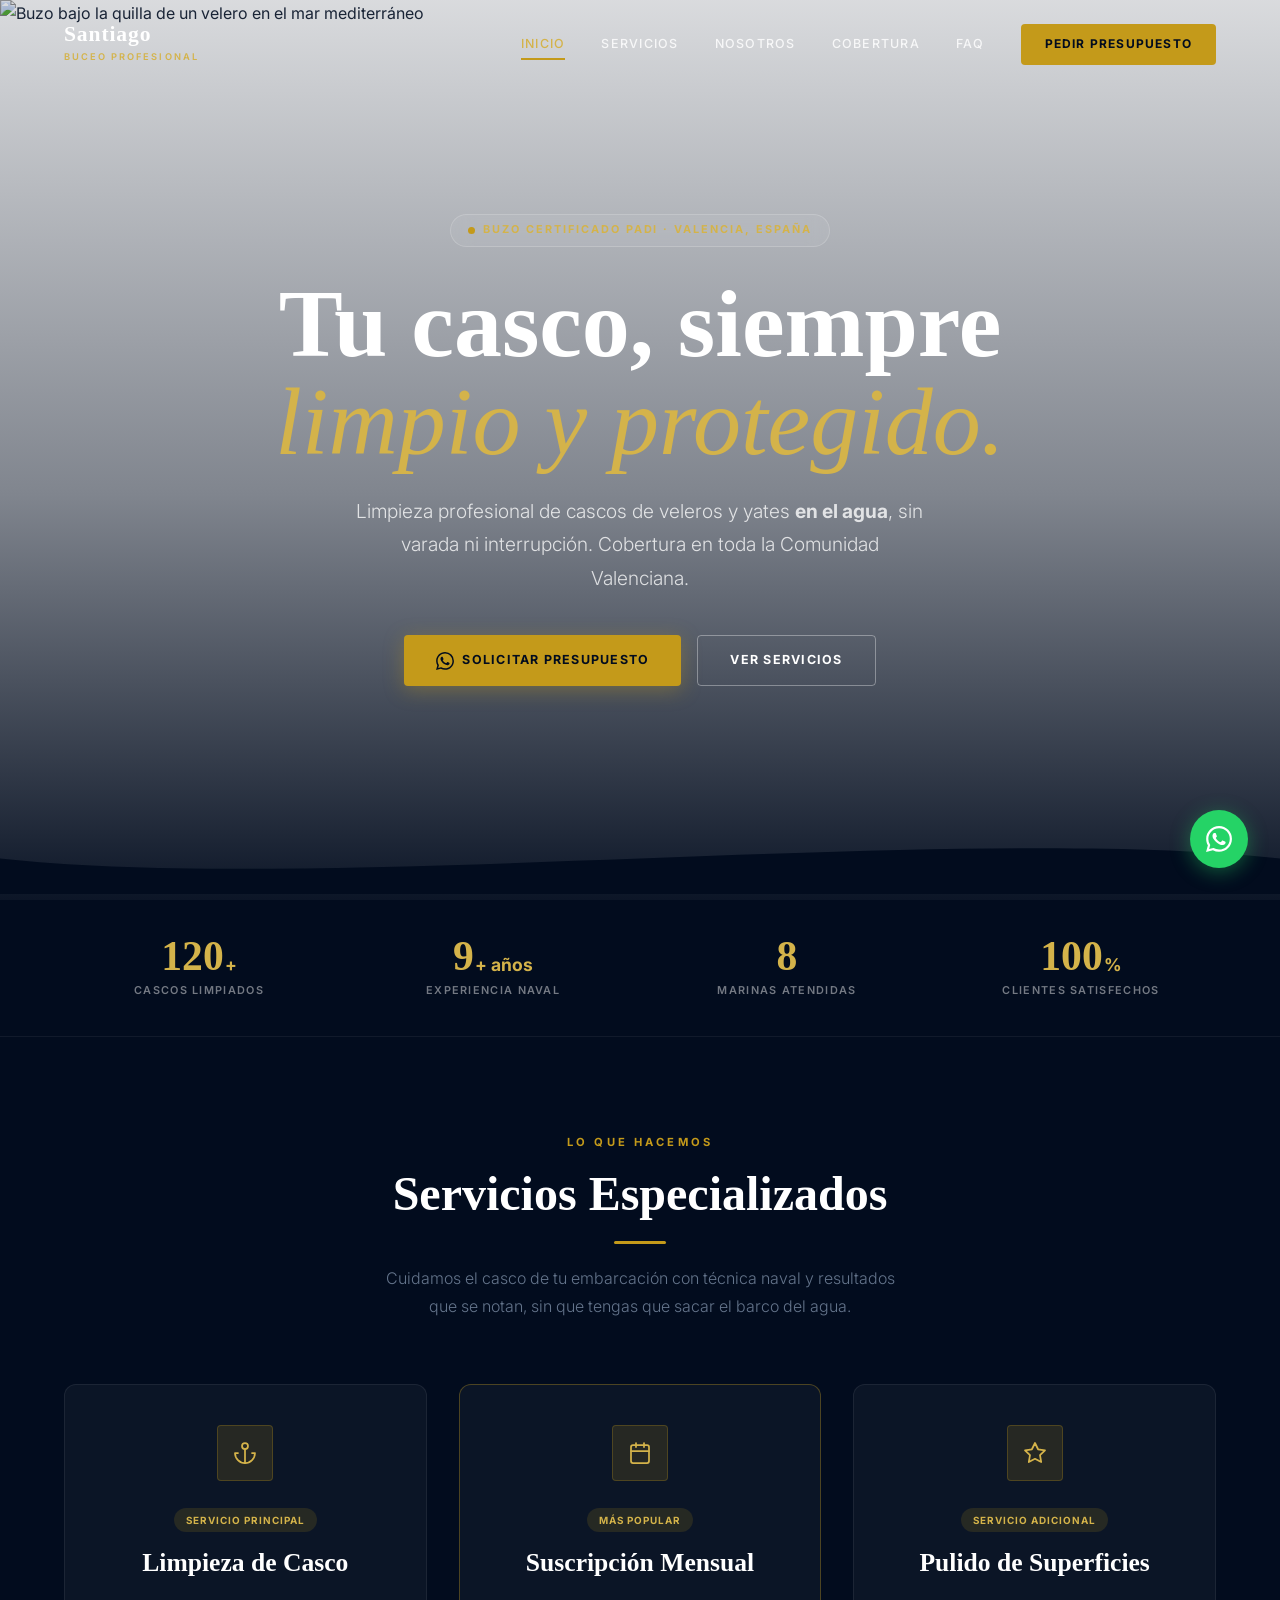
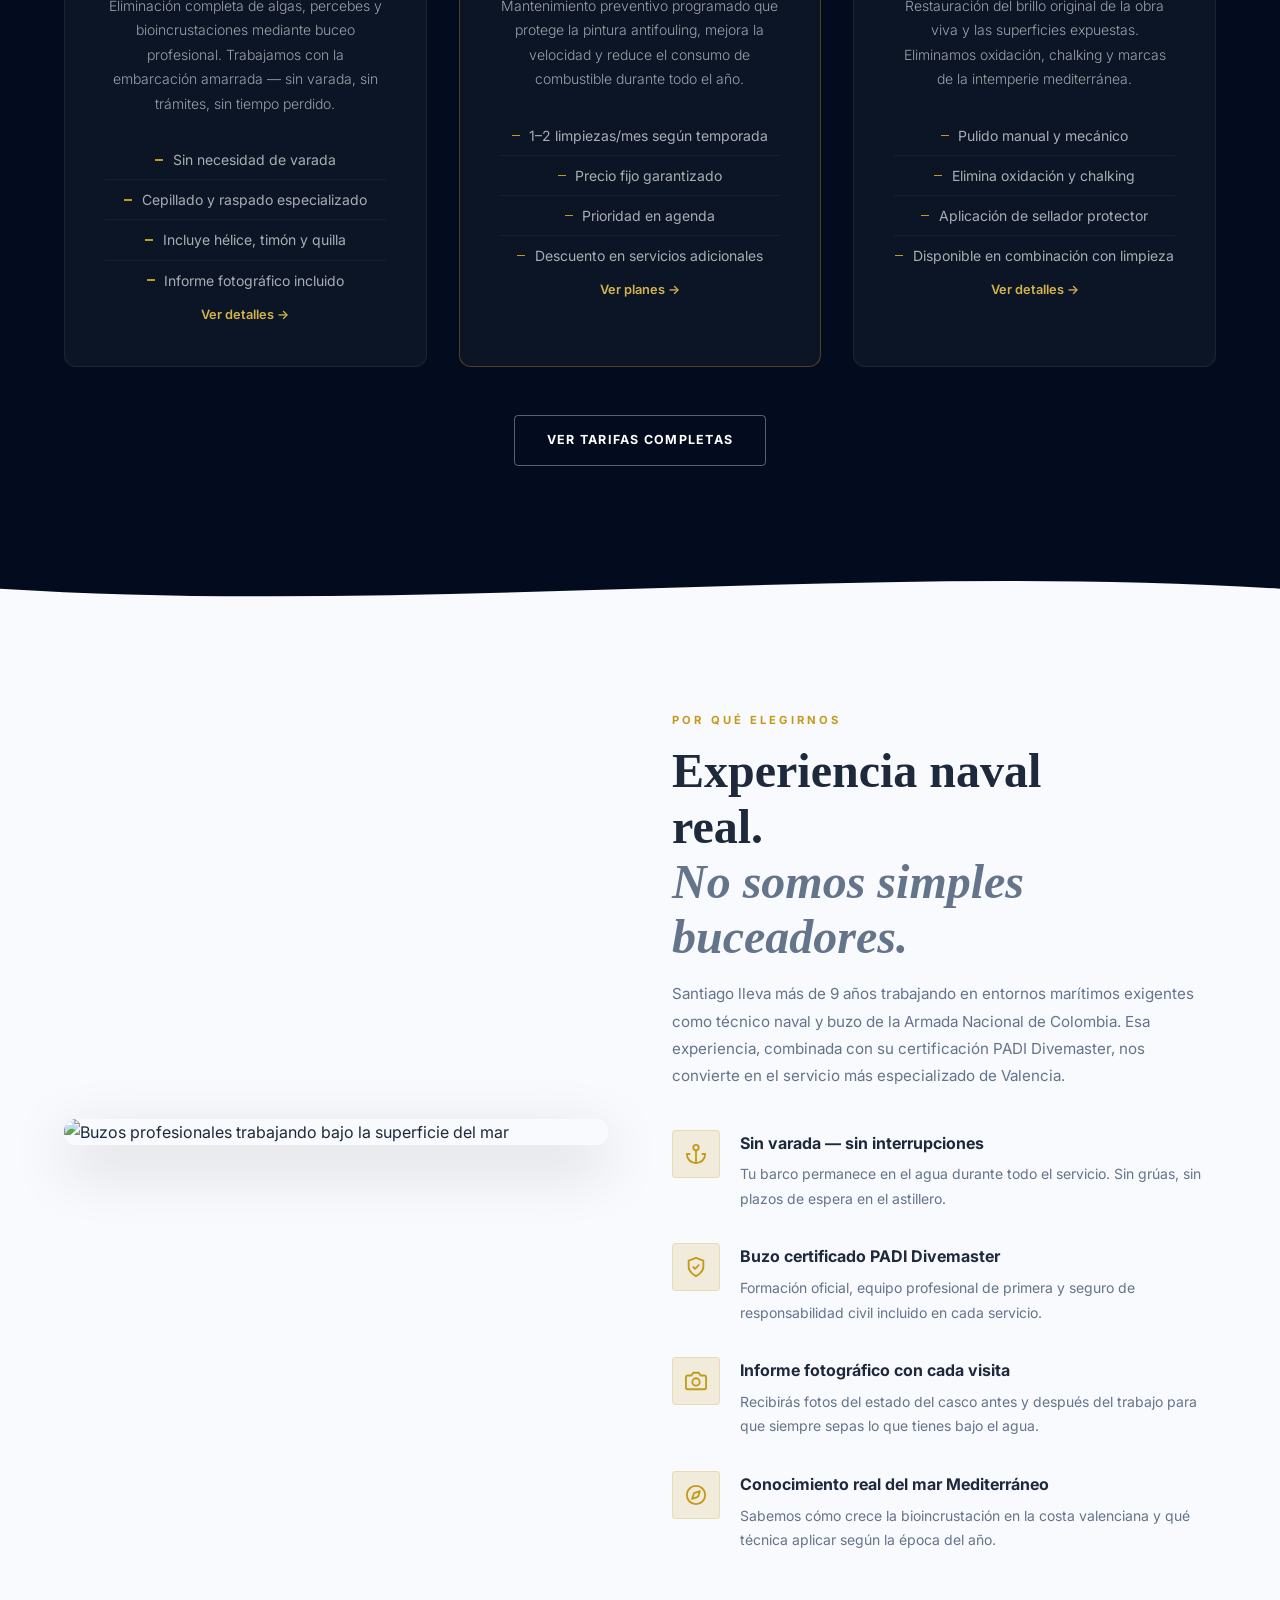
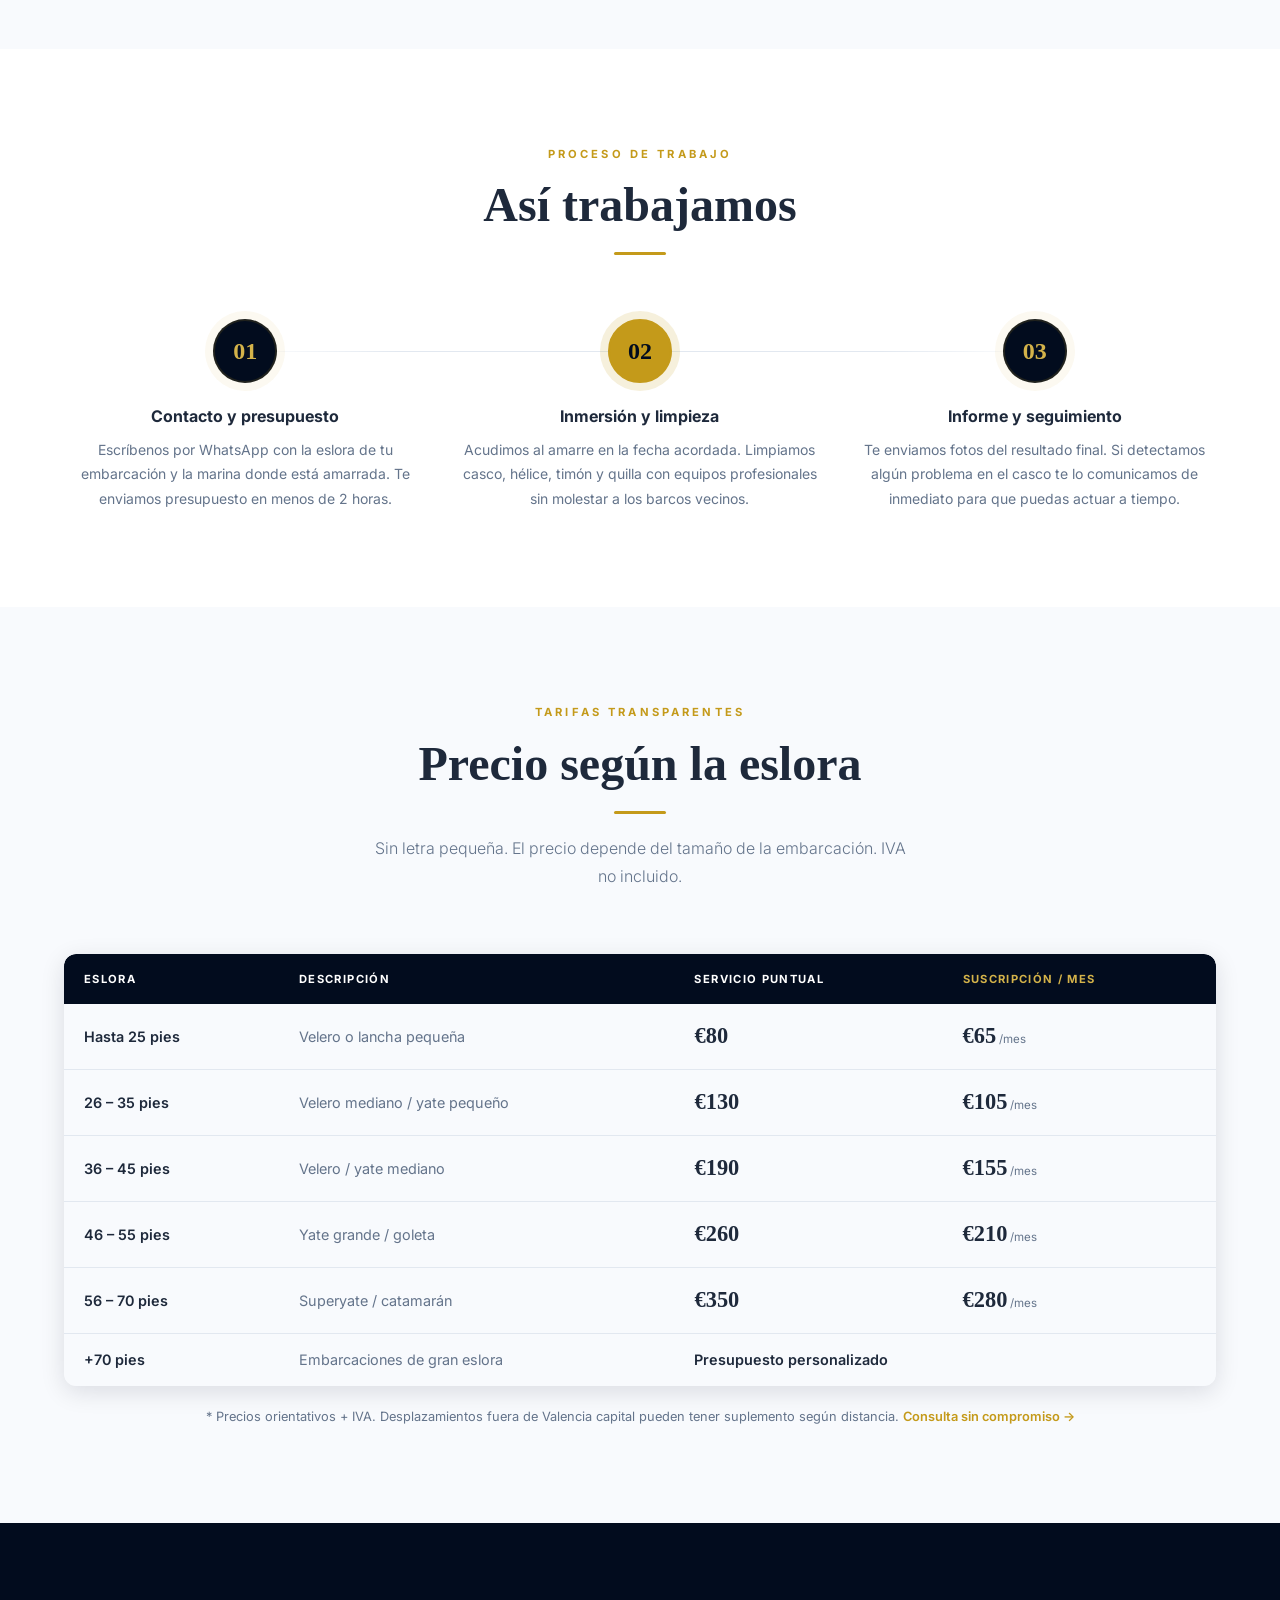
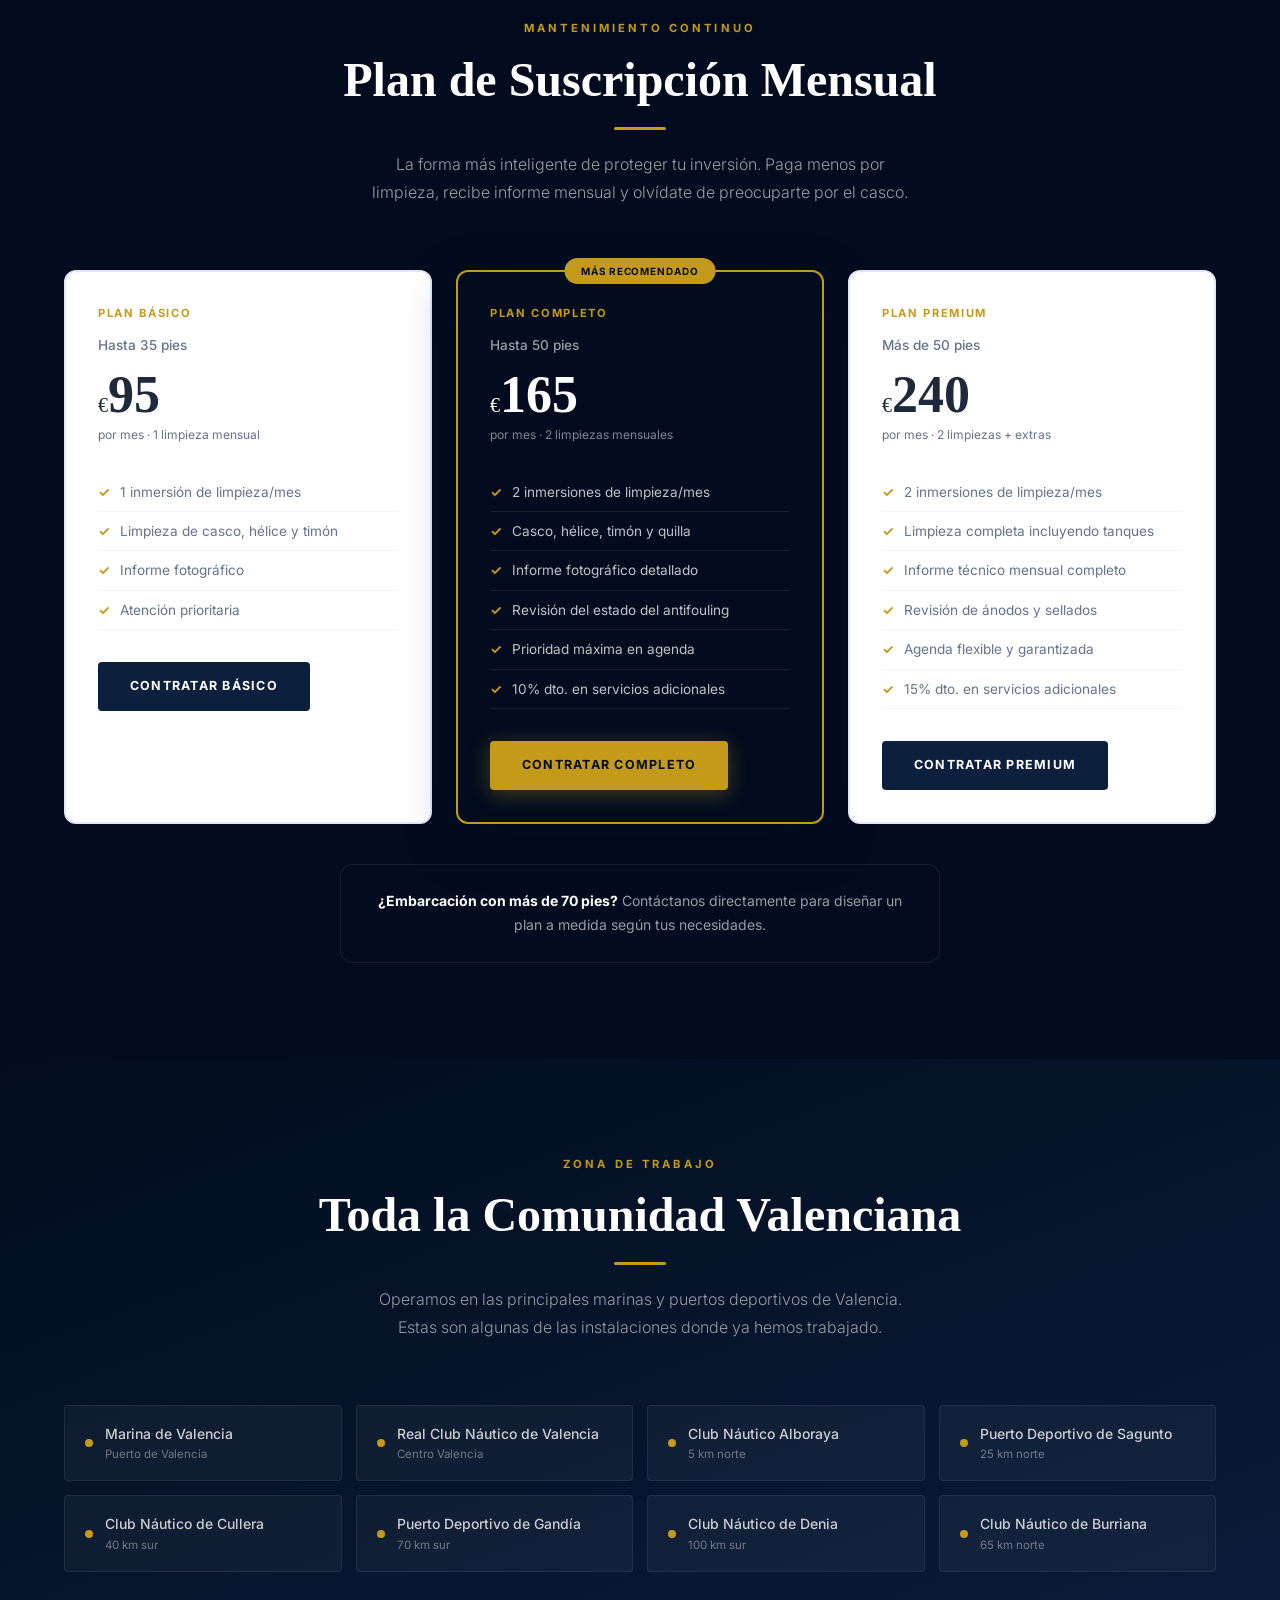
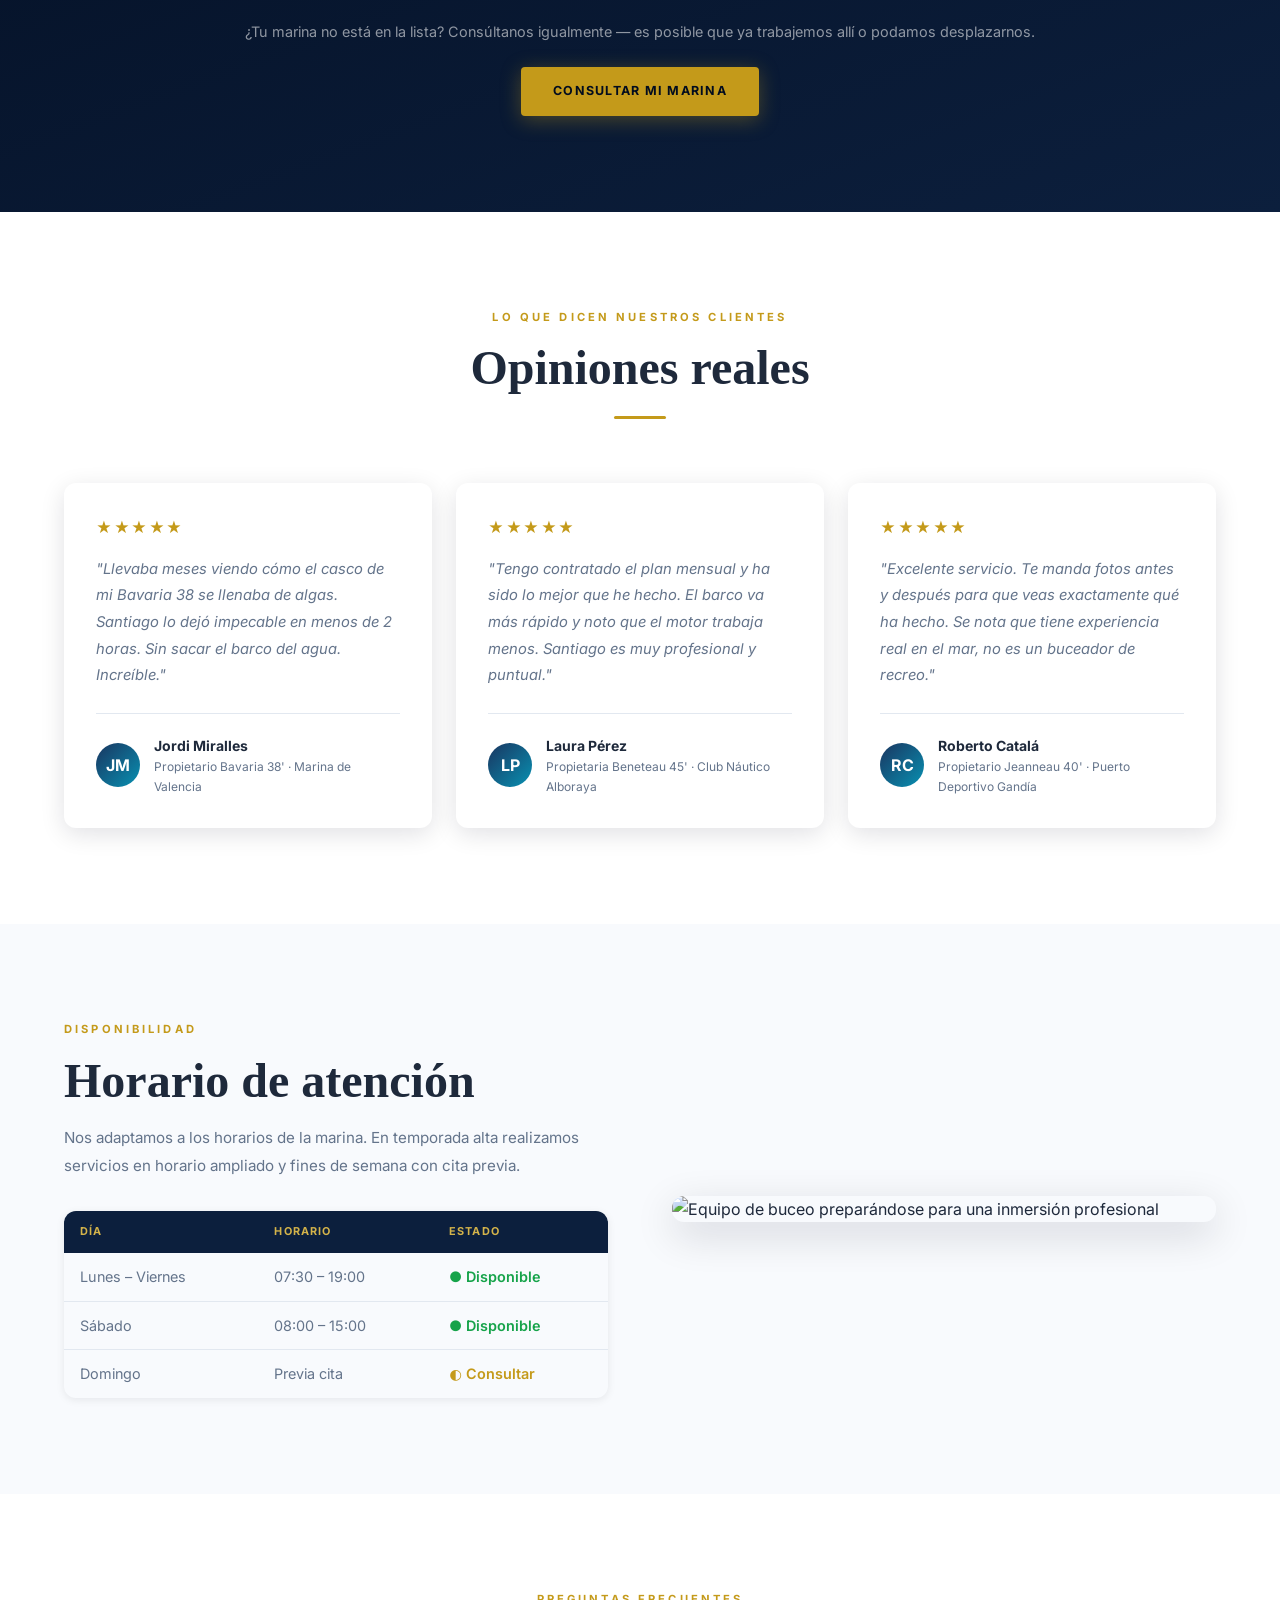
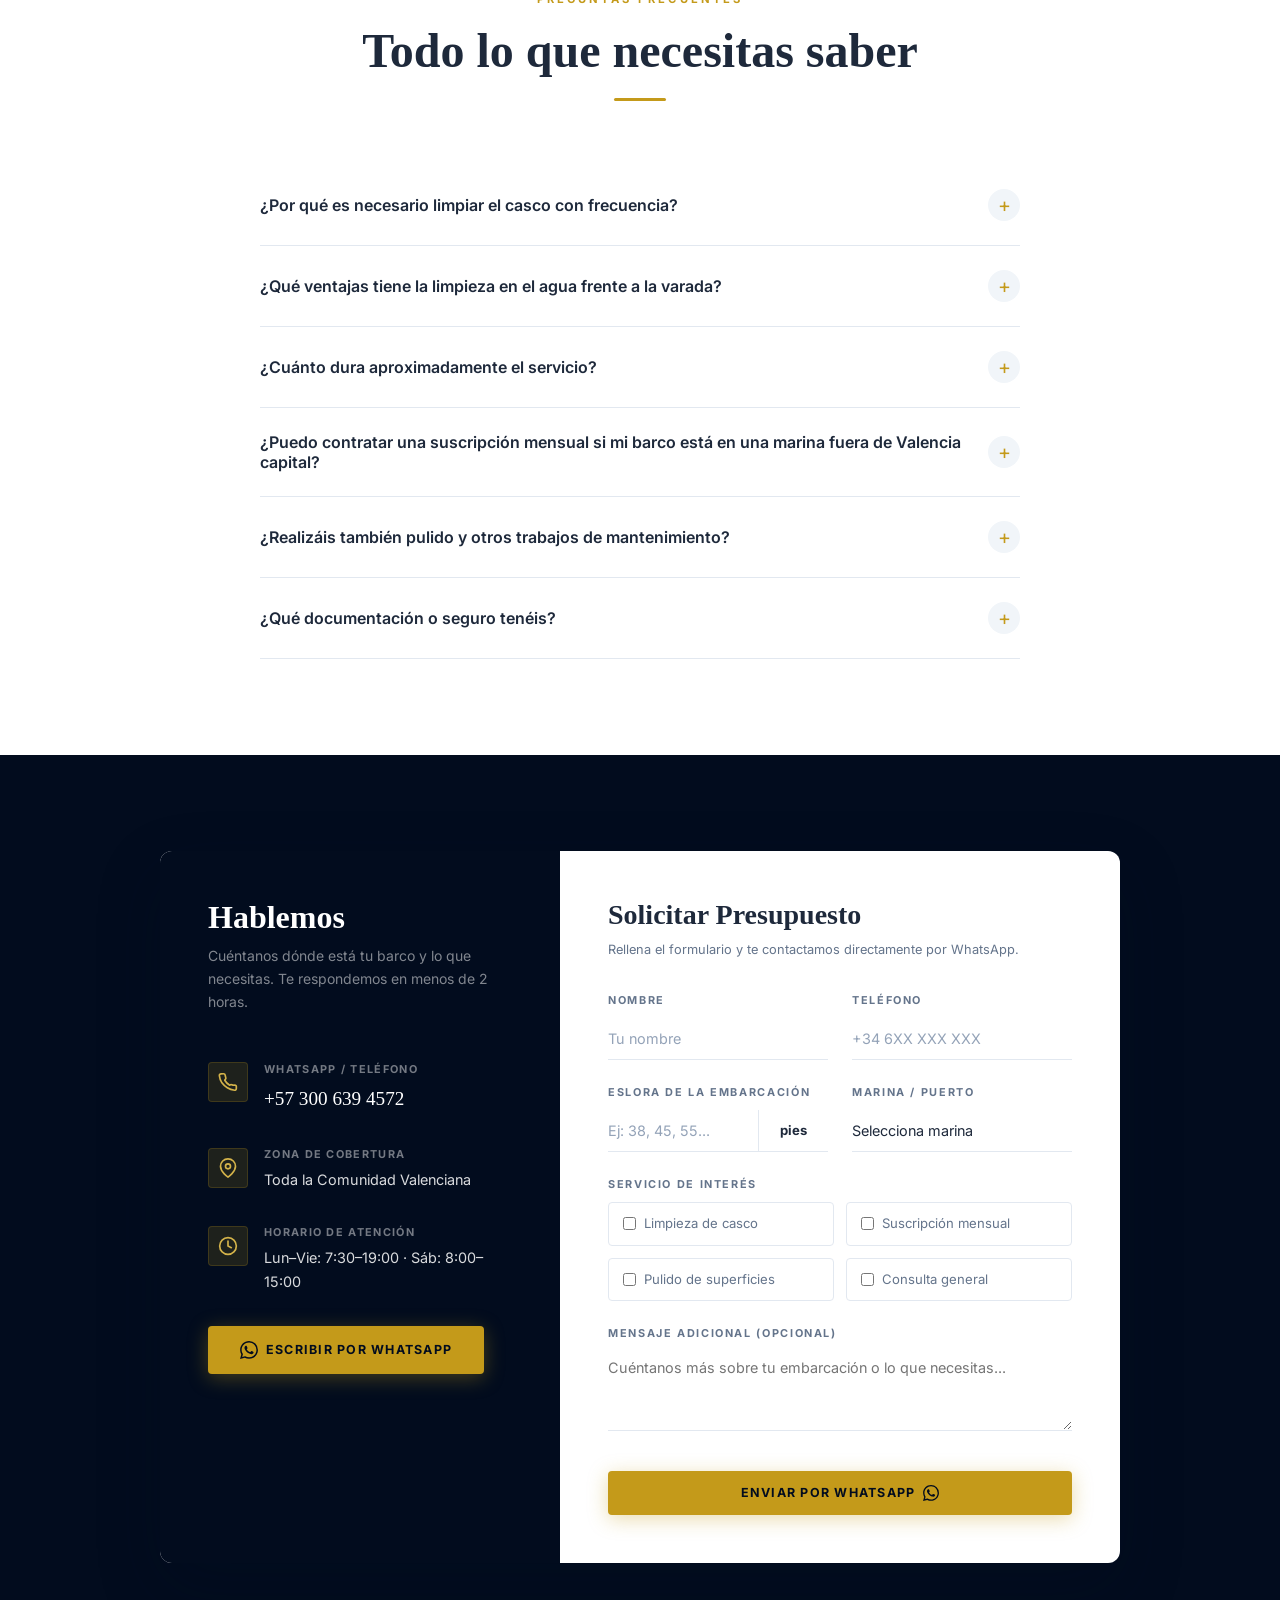
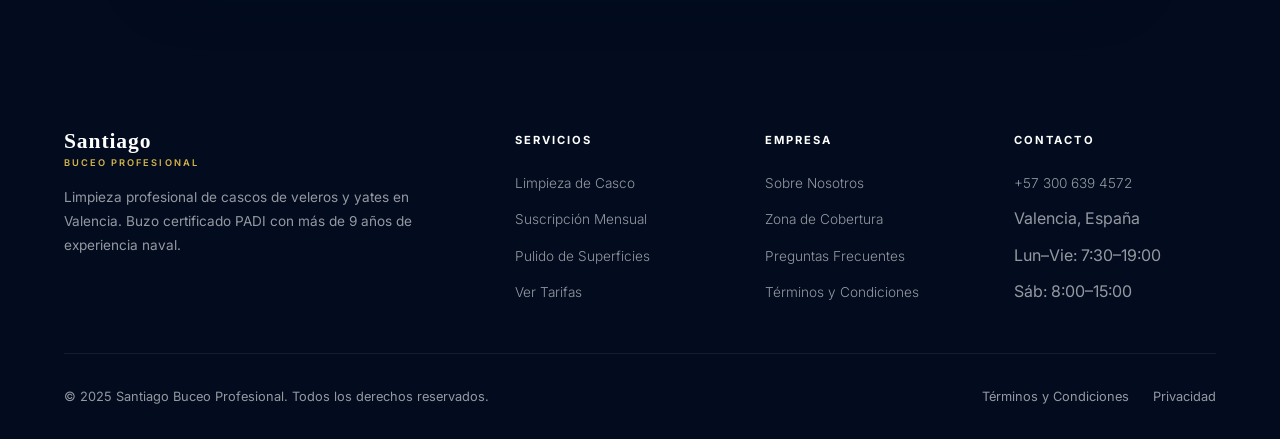
==== index.html @ 1b52f7a9 "primera version del sitio" ====
<!doctype html>
<html lang="es-ES">
  <head>
    <meta charset="UTF-8" />
    <meta name="viewport" content="width=device-width, initial-scale=1.0" />
    <title>Limpieza de Cascos en Valencia | Santiago Buceo Profesional</title>

    <!-- SEO -->
    <meta
      name="description"
      content="Limpieza profesional de cascos de veleros y yates en Valencia sin necesidad de varada. Buzo certificado PADI, zona de cobertura toda la Comunidad Valenciana. Servicio de suscripción mensual disponible."
    />
    <meta
      name="keywords"
      content="limpieza casco barco Valencia, buceo profesional Valencia, limpieza casco velero, mantenimiento náutico Valencia, pulido embarcaciones Valencia, limpieza casco yate, servicio buzo Valencia, marinero Valencia"
    />
    <meta name="author" content="Santiago Buceo Profesional" />
    <meta name="robots" content="index, follow" />
    <link rel="canonical" href="https://santiagobuceoprofesional.es/" />

    <!-- Geo -->
    <meta name="geo.region" content="ES-VC" />
    <meta name="geo.placename" content="Valencia, España" />

    <!-- OG -->
    <meta property="og:type" content="website" />
    <meta property="og:url" content="https://santiagobuceoprofesional.es/" />
    <meta
      property="og:title"
      content="Limpieza de Cascos en Valencia | Santiago Buceo Profesional"
    />
    <meta
      property="og:description"
      content="Limpieza profesional de cascos de veleros y yates en Valencia. Buzo certificado PADI. Suscripción mensual disponible."
    />
    <meta
      property="og:image"
      content="https://images.pexels.com/photos/3098965/pexels-photo-3098965.jpeg"
    />

    <!-- Favicon -->
    <link
      rel="icon"
      href="data:image/svg+xml,<svg xmlns='http://www.w3.org/2000/svg' viewBox='0 0 32 32'><rect width='32' height='32' rx='6' fill='%23020c1e'/><text x='50%25' y='50%25' font-family='Georgia,serif' font-size='17' font-weight='700' fill='%23c49a1a' text-anchor='middle' dominant-baseline='central'>S</text></svg>"
    />

    <!-- Preload -->
    <link rel="preconnect" href="https://fonts.googleapis.com" />
    <link rel="preconnect" href="https://fonts.gstatic.com" crossorigin />
    <link
      rel="preload"
      as="style"
      href="https://fonts.googleapis.com/css2?family=Cormorant+Garant:ital,wght@0,400;0,600;0,700;1,400;1,600&family=Inter:wght@300;400;500;600;700&display=swap"
    />

    <!-- Styles -->
    <link rel="stylesheet" href="css/styles.css" />

    <!-- Schema.org -->
    <script type="application/ld+json">
      {
        "@context": "https://schema.org",
        "@type": "LocalBusiness",
        "name": "Santiago Buceo Profesional",
        "description": "Servicio profesional de limpieza de cascos de veleros y yates en Valencia. Buzo certificado PADI con experiencia en la Armada Nacional de Colombia.",
        "url": "https://santiagobuceoprofesional.es",
        "telephone": "+573006394572",
        "address": {
          "@type": "PostalAddress",
          "addressLocality": "Valencia",
          "addressRegion": "Comunidad Valenciana",
          "addressCountry": "ES"
        },
        "geo": {
          "@type": "GeoCoordinates",
          "latitude": 39.4699,
          "longitude": -0.3763
        },
        "areaServed": "Comunidad Valenciana",
        "priceRange": "€€",
        "openingHoursSpecification": [
          {
            "@type": "OpeningHoursSpecification",
            "dayOfWeek": [
              "Monday",
              "Tuesday",
              "Wednesday",
              "Thursday",
              "Friday"
            ],
            "opens": "07:30",
            "closes": "19:00"
          },
          {
            "@type": "OpeningHoursSpecification",
            "dayOfWeek": "Saturday",
            "opens": "08:00",
            "closes": "15:00"
          }
        ]
      }
    </script>
  </head>
  <body>
    <!-- ========== NAVBAR ========== -->
    <nav class="navbar" id="navbar">
      <div class="container">
        <div class="navbar__inner">
          <a href="index.html" class="logo">
            <div class="logo__text">
              <span class="logo__name">Santiago</span>
              <span class="logo__sub">Buceo Profesional</span>
            </div>
          </a>

          <div class="nav__links">
            <a href="index.html" class="nav__link">Inicio</a>
            <a href="services.html" class="nav__link">Servicios</a>
            <a href="about.html" class="nav__link">Nosotros</a>
            <a href="index.html#cobertura" class="nav__link">Cobertura</a>
            <a href="index.html#faq" class="nav__link">FAQ</a>
            <a
              href="https://wa.me/573006394572?text=Hola%20Santiago%2C%20vi%20vuestra%20web%20y%20quiero%20información%20sobre%20limpieza%20de%20casco%20para%20mi%20embarcación"
              target="_blank"
              rel="noopener noreferrer"
              class="nav__cta"
            >
              Pedir Presupuesto
            </a>
          </div>

          <button class="nav__toggle" id="navToggle" aria-label="Abrir menú">
            <span></span><span></span><span></span>
          </button>
        </div>
      </div>
    </nav>

    <!-- Mobile Menu -->
    <div class="mobile-menu" id="mobileMenu">
      <a href="index.html">Inicio</a>
      <a href="services.html">Servicios</a>
      <a href="about.html">Nosotros</a>
      <a href="index.html#cobertura">Cobertura</a>
      <a href="index.html#faq">Preguntas</a>
      <a
        href="https://wa.me/573006394572?text=Hola%20Santiago%2C%20vi%20vuestra%20web%20y%20quiero%20información%20sobre%20limpieza%20de%20casco%20para%20mi%20embarcación"
        target="_blank"
        rel="noopener noreferrer"
        class="mobile-cta"
      >
        Pedir Presupuesto
      </a>
    </div>

    <!-- ========== HERO ========== -->
    <header class="hero">
      <div class="hero__bg">
        <img
          src="https://images.pexels.com/photos/3098965/pexels-photo-3098965.jpeg?auto=compress&cs=tinysrgb&w=1920&h=1080&fit=crop"
          alt="Buzo bajo la quilla de un velero en el mar mediterráneo"
          loading="eager"
          fetchpriority="high"
        />
        <div class="hero__overlay"></div>
      </div>

      <div class="hero__content">
        <div class="hero__badge">
          <span class="hero__badge__dot"></span>
          Buzo Certificado PADI · Valencia, España
        </div>
        <h1 class="hero__title">
          Tu casco, siempre<br />
          <em>limpio y protegido.</em>
        </h1>
        <p class="hero__sub">
          Limpieza profesional de cascos de veleros y yates
          <strong>en el agua</strong>, sin varada ni interrupción. Cobertura en
          toda la Comunidad Valenciana.
        </p>
        <div class="hero__actions">
          <a
            href="https://wa.me/573006394572?text=Hola%20Santiago%2C%20vi%20vuestra%20web%20y%20quiero%20información%20sobre%20limpieza%20de%20casco%20para%20mi%20embarcación"
            target="_blank"
            rel="noopener noreferrer"
            class="btn btn--primary"
          >
            <svg width="18" height="18" viewBox="0 0 24 24" fill="currentColor">
              <path
                d="M17.472 14.382c-.297-.149-1.758-.867-2.03-.967-.273-.099-.471-.148-.67.15-.197.297-.767.966-.94 1.164-.173.199-.347.223-.644.075-.297-.15-1.255-.463-2.39-1.475-.883-.788-1.48-1.761-1.653-2.059-.173-.297-.018-.458.13-.606.134-.133.298-.347.446-.52.149-.174.198-.298.298-.497.099-.198.05-.371-.025-.52-.075-.149-.669-1.612-.916-2.207-.242-.579-.487-.5-.669-.51-.173-.008-.371-.01-.57-.01-.198 0-.52.074-.792.372-.272.297-1.04 1.016-1.04 2.479 0 1.462 1.065 2.875 1.213 3.074.149.198 2.096 3.2 5.077 4.487.709.306 1.262.489 1.694.625.712.227 1.36.195 1.871.118.571-.085 1.758-.719 2.006-1.413.248-.694.248-1.289.173-1.413-.074-.124-.272-.198-.57-.347m-5.421 7.403h-.004a9.87 9.87 0 01-5.031-1.378l-.361-.214-3.741.982.998-3.648-.235-.374a9.86 9.86 0 01-1.51-5.26c.001-5.45 4.436-9.884 9.888-9.884 2.64 0 5.122 1.03 6.988 2.898a9.825 9.825 0 012.893 6.994c-.003 5.45-4.437 9.884-9.885 9.884m8.413-18.297A11.815 11.815 0 0012.05 0C5.495 0 .16 5.335.157 11.892c0 2.096.547 4.142 1.588 5.945L.057 24l6.305-1.654a11.882 11.882 0 005.683 1.448h.005c6.554 0 11.89-5.335 11.893-11.893a11.821 11.821 0 00-3.48-8.413Z"
              />
            </svg>
            Solicitar Presupuesto
          </a>
          <a href="#servicios" class="btn btn--outline">Ver Servicios</a>
        </div>
      </div>

      <div class="hero__wave">
        <svg viewBox="0 0 1440 80" preserveAspectRatio="none" fill="#020c1e">
          <path d="M0,40 C360,80 1080,0 1440,40 L1440,80 L0,80 Z" />
        </svg>
      </div>
    </header>

    <!-- ========== STATS BAR ========== -->
    <div class="stats-bar">
      <div class="container">
        <div class="stats-bar__inner">
          <div>
            <div class="stat__value" data-target="120" data-suffix="+">0</div>
            <div class="stat__label">Cascos limpiados</div>
          </div>
          <div>
            <div class="stat__value" data-target="9" data-suffix="+ años">
              0
            </div>
            <div class="stat__label">Experiencia naval</div>
          </div>
          <div>
            <div class="stat__value" data-target="8" data-suffix="">0</div>
            <div class="stat__label">Marinas atendidas</div>
          </div>
          <div>
            <div class="stat__value" data-target="100" data-suffix="%">0</div>
            <div class="stat__label">Clientes satisfechos</div>
          </div>
        </div>
      </div>
    </div>

    <!-- ========== SERVICIOS DESTACADOS ========== -->
    <section id="servicios" class="section section--dark">
      <div class="container">
        <div class="section__header">
          <span class="section__label">Lo que hacemos</span>
          <h2 class="section__title">Servicios Especializados</h2>
          <div class="divider"></div>
          <p class="section__sub">
            Cuidamos el casco de tu embarcación con técnica naval y resultados
            que se notan, sin que tengas que sacar el barco del agua.
          </p>
        </div>

        <div class="services-grid">
          <!-- Limpieza de Casco -->
          <div class="service-card reveal delay-1">
            <div class="service-card__icon">
              <svg
                width="24"
                height="24"
                viewBox="0 0 24 24"
                fill="none"
                stroke="currentColor"
                stroke-width="1.75"
                stroke-linecap="round"
                stroke-linejoin="round"
              >
                <circle cx="12" cy="5" r="3" />
                <line x1="12" y1="22" x2="12" y2="8" />
                <path d="M5 12H2a10 10 0 0 0 20 0h-3" />
              </svg>
            </div>
            <div class="service-card__badge">Servicio Principal</div>
            <h3 class="service-card__title">Limpieza de Casco</h3>
            <p class="service-card__text">
              Eliminación completa de algas, percebes y bioincrustaciones
              mediante buceo profesional. Trabajamos con la embarcación amarrada
              — sin varada, sin trámites, sin tiempo perdido.
            </p>
            <ul class="feature-list">
              <li>Sin necesidad de varada</li>
              <li>Cepillado y raspado especializado</li>
              <li>Incluye hélice, timón y quilla</li>
              <li>Informe fotográfico incluido</li>
            </ul>
            <a href="services.html" class="service-card__link"
              >Ver detalles →</a
            >
          </div>

          <!-- Suscripción Mensual -->
          <div
            class="service-card reveal delay-2"
            style="border-color: rgba(196, 154, 26, 0.35)"
          >
            <div class="service-card__icon">
              <svg
                width="24"
                height="24"
                viewBox="0 0 24 24"
                fill="none"
                stroke="currentColor"
                stroke-width="1.75"
                stroke-linecap="round"
                stroke-linejoin="round"
              >
                <rect x="3" y="4" width="18" height="18" rx="2" ry="2" />
                <line x1="16" y1="2" x2="16" y2="6" />
                <line x1="8" y1="2" x2="8" y2="6" />
                <line x1="3" y1="10" x2="21" y2="10" />
              </svg>
            </div>
            <div class="service-card__badge">Más popular</div>
            <h3 class="service-card__title">Suscripción Mensual</h3>
            <p class="service-card__text">
              Mantenimiento preventivo programado que protege la pintura
              antifouling, mejora la velocidad y reduce el consumo de
              combustible durante todo el año.
            </p>
            <ul class="feature-list">
              <li>1–2 limpiezas/mes según temporada</li>
              <li>Precio fijo garantizado</li>
              <li>Prioridad en agenda</li>
              <li>Descuento en servicios adicionales</li>
            </ul>
            <a href="services.html#suscripcion" class="service-card__link"
              >Ver planes →</a
            >
          </div>

          <!-- Pulido Superficies -->
          <div class="service-card reveal delay-3">
            <div class="service-card__icon">
              <svg
                width="24"
                height="24"
                viewBox="0 0 24 24"
                fill="none"
                stroke="currentColor"
                stroke-width="1.75"
                stroke-linecap="round"
                stroke-linejoin="round"
              >
                <polygon
                  points="12 2 15.09 8.26 22 9.27 17 14.14 18.18 21.02 12 17.77 5.82 21.02 7 14.14 2 9.27 8.91 8.26 12 2"
                />
              </svg>
            </div>
            <div class="service-card__badge">Servicio Adicional</div>
            <h3 class="service-card__title">Pulido de Superficies</h3>
            <p class="service-card__text">
              Restauración del brillo original de la obra viva y las superficies
              expuestas. Eliminamos oxidación, chalking y marcas de la
              intemperie mediterránea.
            </p>
            <ul class="feature-list">
              <li>Pulido manual y mecánico</li>
              <li>Elimina oxidación y chalking</li>
              <li>Aplicación de sellador protector</li>
              <li>Disponible en combinación con limpieza</li>
            </ul>
            <a href="services.html#pulido" class="service-card__link"
              >Ver detalles →</a
            >
          </div>
        </div>

        <div style="text-align: center; margin-top: 3rem" class="reveal">
          <a href="services.html" class="btn btn--outline"
            >Ver Tarifas Completas</a
          >
        </div>
      </div>
    </section>

    <!-- Wave divider -->
    <div class="wave-divider" style="background: #020c1e">
      <svg viewBox="0 0 1440 60" preserveAspectRatio="none" fill="#f8fafd">
        <path d="M0,30 C480,60 960,0 1440,30 L1440,60 L0,60 Z" />
      </svg>
    </div>

    <!-- ========== POR QUÉ ELEGIRNOS ========== -->
    <section class="section section--gray">
      <div class="container">
        <div class="why-grid">
          <div class="reveal-left">
            <img
              src="https://images.pexels.com/photos/3046628/pexels-photo-3046628.jpeg?auto=compress&cs=tinysrgb&w=800&h=900&fit=crop"
              alt="Buzos profesionales trabajando bajo la superficie del mar"
              style="
                border-radius: 12px;
                box-shadow: 0 20px 60px rgba(2, 12, 30, 0.18);
                width: 100%;
              "
            />
          </div>
          <div class="reveal-right">
            <span class="section__label">Por qué elegirnos</span>
            <h2 class="section__title" style="max-width: 420px">
              Experiencia naval real.<br />
              <em style="font-style: italic; color: var(--text-lt)"
                >No somos simples buceadores.</em
              >
            </h2>
            <p
              style="
                font-size: 0.95rem;
                color: var(--text-lt);
                margin-bottom: 2.5rem;
                line-height: 1.8;
              "
            >
              Santiago lleva más de 9 años trabajando en entornos marítimos
              exigentes como técnico naval y buzo de la Armada Nacional de
              Colombia. Esa experiencia, combinada con su certificación PADI
              Divemaster, nos convierte en el servicio más especializado de
              Valencia.
            </p>
            <div class="why-list">
              <div class="why-item">
                <div class="why-item__icon">
                  <svg
                    width="22"
                    height="22"
                    viewBox="0 0 24 24"
                    fill="none"
                    stroke="currentColor"
                    stroke-width="2"
                    stroke-linecap="round"
                    stroke-linejoin="round"
                  >
                    <circle cx="12" cy="5" r="3" />
                    <line x1="12" y1="22" x2="12" y2="8" />
                    <path d="M5 12H2a10 10 0 0 0 20 0h-3" />
                  </svg>
                </div>
                <div>
                  <div class="why-item__title">
                    Sin varada — sin interrupciones
                  </div>
                  <p class="why-item__text">
                    Tu barco permanece en el agua durante todo el servicio. Sin
                    grúas, sin plazos de espera en el astillero.
                  </p>
                </div>
              </div>
              <div class="why-item">
                <div class="why-item__icon">
                  <svg
                    width="22"
                    height="22"
                    viewBox="0 0 24 24"
                    fill="none"
                    stroke="currentColor"
                    stroke-width="2"
                    stroke-linecap="round"
                    stroke-linejoin="round"
                  >
                    <path d="M12 22s8-4 8-10V5l-8-3-8 3v7c0 6 8 10 8 10z" />
                    <polyline points="9 12 11 14 15 10" />
                  </svg>
                </div>
                <div>
                  <div class="why-item__title">
                    Buzo certificado PADI Divemaster
                  </div>
                  <p class="why-item__text">
                    Formación oficial, equipo profesional de primera y seguro de
                    responsabilidad civil incluido en cada servicio.
                  </p>
                </div>
              </div>
              <div class="why-item">
                <div class="why-item__icon">
                  <svg
                    width="22"
                    height="22"
                    viewBox="0 0 24 24"
                    fill="none"
                    stroke="currentColor"
                    stroke-width="2"
                    stroke-linecap="round"
                    stroke-linejoin="round"
                  >
                    <path
                      d="M23 19a2 2 0 0 1-2 2H3a2 2 0 0 1-2-2V8a2 2 0 0 1 2-2h4l2-3h6l2 3h4a2 2 0 0 1 2 2z"
                    />
                    <circle cx="12" cy="13" r="4" />
                  </svg>
                </div>
                <div>
                  <div class="why-item__title">
                    Informe fotográfico con cada visita
                  </div>
                  <p class="why-item__text">
                    Recibirás fotos del estado del casco antes y después del
                    trabajo para que siempre sepas lo que tienes bajo el agua.
                  </p>
                </div>
              </div>
              <div class="why-item">
                <div class="why-item__icon">
                  <svg
                    width="22"
                    height="22"
                    viewBox="0 0 24 24"
                    fill="none"
                    stroke="currentColor"
                    stroke-width="2"
                    stroke-linecap="round"
                    stroke-linejoin="round"
                  >
                    <circle cx="12" cy="12" r="10" />
                    <polygon
                      points="16.24 7.76 14.12 14.12 7.76 16.24 9.88 9.88 16.24 7.76"
                    />
                  </svg>
                </div>
                <div>
                  <div class="why-item__title">
                    Conocimiento real del mar Mediterráneo
                  </div>
                  <p class="why-item__text">
                    Sabemos cómo crece la bioincrustación en la costa valenciana
                    y qué técnica aplicar según la época del año.
                  </p>
                </div>
              </div>
            </div>
          </div>
        </div>
      </div>
    </section>

    <!-- ========== CÓMO FUNCIONA ========== -->
    <section class="section">
      <div class="container">
        <div class="section__header">
          <span class="section__label">Proceso de trabajo</span>
          <h2 class="section__title">Así trabajamos</h2>
          <div class="divider"></div>
        </div>
        <div class="steps-grid">
          <div class="reveal delay-1">
            <div class="step__number">01</div>
            <h4 class="step__title">Contacto y presupuesto</h4>
            <p class="step__text">
              Escríbenos por WhatsApp con la eslora de tu embarcación y la
              marina donde está amarrada. Te enviamos presupuesto en menos de 2
              horas.
            </p>
          </div>
          <div class="reveal delay-2">
            <div class="step__number gold">02</div>
            <h4 class="step__title">Inmersión y limpieza</h4>
            <p class="step__text">
              Acudimos al amarre en la fecha acordada. Limpiamos casco, hélice,
              timón y quilla con equipos profesionales sin molestar a los barcos
              vecinos.
            </p>
          </div>
          <div class="reveal delay-3">
            <div class="step__number">03</div>
            <h4 class="step__title">Informe y seguimiento</h4>
            <p class="step__text">
              Te enviamos fotos del resultado final. Si detectamos algún
              problema en el casco te lo comunicamos de inmediato para que
              puedas actuar a tiempo.
            </p>
          </div>
        </div>
      </div>
    </section>

    <!-- ========== PRECIOS ========== -->
    <section id="precios" class="section section--gray">
      <div class="container">
        <div class="section__header">
          <span class="section__label">Tarifas transparentes</span>
          <h2 class="section__title">Precio según la eslora</h2>
          <div class="divider"></div>
          <p class="section__sub">
            Sin letra pequeña. El precio depende del tamaño de la embarcación.
            IVA no incluido.
          </p>
        </div>

        <div
          style="
            overflow-x: auto;
            border-radius: var(--radius-lg);
            box-shadow: var(--shadow-md);
          "
          class="reveal"
        >
          <table class="pricing-table">
            <thead>
              <tr>
                <th>Eslora</th>
                <th>Descripción</th>
                <th>Servicio Puntual</th>
                <th>Suscripción / mes</th>
              </tr>
            </thead>
            <tbody>
              <tr>
                <td><span class="size-label">Hasta 25 pies</span></td>
                <td>Velero o lancha pequeña</td>
                <td><span class="price">€80</span></td>
                <td>
                  <span class="price">€65</span
                  ><small style="font-size: 0.72rem; color: var(--text-lt)">
                    /mes</small
                  >
                </td>
              </tr>
              <tr>
                <td><span class="size-label">26 – 35 pies</span></td>
                <td>Velero mediano / yate pequeño</td>
                <td><span class="price">€130</span></td>
                <td>
                  <span class="price">€105</span
                  ><small style="font-size: 0.72rem; color: var(--text-lt)">
                    /mes</small
                  >
                </td>
              </tr>
              <tr>
                <td><span class="size-label">36 – 45 pies</span></td>
                <td>Velero / yate mediano</td>
                <td><span class="price">€190</span></td>
                <td>
                  <span class="price">€155</span
                  ><small style="font-size: 0.72rem; color: var(--text-lt)">
                    /mes</small
                  >
                </td>
              </tr>
              <tr>
                <td><span class="size-label">46 – 55 pies</span></td>
                <td>Yate grande / goleta</td>
                <td><span class="price">€260</span></td>
                <td>
                  <span class="price">€210</span
                  ><small style="font-size: 0.72rem; color: var(--text-lt)">
                    /mes</small
                  >
                </td>
              </tr>
              <tr>
                <td><span class="size-label">56 – 70 pies</span></td>
                <td>Superyate / catamarán</td>
                <td><span class="price">€350</span></td>
                <td>
                  <span class="price">€280</span
                  ><small style="font-size: 0.72rem; color: var(--text-lt)">
                    /mes</small
                  >
                </td>
              </tr>
              <tr>
                <td><span class="size-label">+70 pies</span></td>
                <td>Embarcaciones de gran eslora</td>
                <td colspan="2" style="font-weight: 600; color: var(--text)">
                  Presupuesto personalizado
                </td>
              </tr>
            </tbody>
          </table>
        </div>

        <p
          style="
            text-align: center;
            font-size: 0.8rem;
            color: var(--text-lt);
            margin-top: 1.25rem;
          "
        >
          * Precios orientativos + IVA. Desplazamientos fuera de Valencia
          capital pueden tener suplemento según distancia.
          <a
            href="https://wa.me/573006394572?text=Hola%20Santiago%2C%20quiero%20saber%20el%20precio%20para%20limpiar%20el%20casco%20de%20mi%20embarcación"
            target="_blank"
            rel="noopener noreferrer"
            style="color: var(--gold); font-weight: 600"
          >
            Consulta sin compromiso →
          </a>
        </p>
      </div>
    </section>

    <!-- ========== SUSCRIPCIÓN ========== -->
    <section id="suscripcion" class="section section--dark">
      <div class="container">
        <div class="section__header">
          <span class="section__label">Mantenimiento continuo</span>
          <h2 class="section__title">Plan de Suscripción Mensual</h2>
          <div class="divider"></div>
          <p class="section__sub" style="color: rgba(255, 255, 255, 0.6)">
            La forma más inteligente de proteger tu inversión. Paga menos por
            limpieza, recibe informe mensual y olvídate de preocuparte por el
            casco.
          </p>
        </div>

        <div class="pricing-cards reveal">
          <!-- Plan Básico -->
          <div class="pricing-card">
            <div class="pricing-card__tier">Plan Básico</div>
            <div class="pricing-card__size">Hasta 35 pies</div>
            <div class="pricing-card__price"><span>€</span>95</div>
            <div class="pricing-card__note">por mes · 1 limpieza mensual</div>
            <ul class="pricing-card__features">
              <li>1 inmersión de limpieza/mes</li>
              <li>Limpieza de casco, hélice y timón</li>
              <li>Informe fotográfico</li>
              <li>Atención prioritaria</li>
            </ul>
            <a
              href="https://wa.me/573006394572?text=Hola%20Santiago%2C%20me%20interesa%20el%20Plan%20Básico%20de%20suscripción%20mensual"
              target="_blank"
              rel="noopener noreferrer"
              class="btn btn--dark w-full"
              style="justify-content: center"
            >
              Contratar Básico
            </a>
          </div>

          <!-- Plan Recomendado -->
          <div class="pricing-card featured">
            <div class="pricing-card__popular">Más Recomendado</div>
            <div class="pricing-card__tier">Plan Completo</div>
            <div class="pricing-card__size">Hasta 50 pies</div>
            <div class="pricing-card__price"><span>€</span>165</div>
            <div class="pricing-card__note">
              por mes · 2 limpiezas mensuales
            </div>
            <ul class="pricing-card__features">
              <li>2 inmersiones de limpieza/mes</li>
              <li>Casco, hélice, timón y quilla</li>
              <li>Informe fotográfico detallado</li>
              <li>Revisión del estado del antifouling</li>
              <li>Prioridad máxima en agenda</li>
              <li>10% dto. en servicios adicionales</li>
            </ul>
            <a
              href="https://wa.me/573006394572?text=Hola%20Santiago%2C%20me%20interesa%20el%20Plan%20Completo%20de%20suscripción%20mensual"
              target="_blank"
              rel="noopener noreferrer"
              class="btn btn--primary w-full"
              style="justify-content: center"
            >
              Contratar Completo
            </a>
          </div>

          <!-- Plan Premium -->
          <div class="pricing-card">
            <div class="pricing-card__tier">Plan Premium</div>
            <div class="pricing-card__size">Más de 50 pies</div>
            <div class="pricing-card__price"><span>€</span>240</div>
            <div class="pricing-card__note">por mes · 2 limpiezas + extras</div>
            <ul class="pricing-card__features">
              <li>2 inmersiones de limpieza/mes</li>
              <li>Limpieza completa incluyendo tanques</li>
              <li>Informe técnico mensual completo</li>
              <li>Revisión de ánodos y sellados</li>
              <li>Agenda flexible y garantizada</li>
              <li>15% dto. en servicios adicionales</li>
            </ul>
            <a
              href="https://wa.me/573006394572?text=Hola%20Santiago%2C%20me%20interesa%20el%20Plan%20Premium%20de%20suscripción%20mensual"
              target="_blank"
              rel="noopener noreferrer"
              class="btn btn--dark w-full"
              style="justify-content: center"
            >
              Contratar Premium
            </a>
          </div>
        </div>

        <div
          style="
            text-align: center;
            margin-top: 2.5rem;
            padding: 1.5rem;
            border: 1px solid rgba(255, 255, 255, 0.08);
            border-radius: var(--radius-lg);
            max-width: 600px;
            margin-left: auto;
            margin-right: auto;
          "
          class="reveal"
        >
          <p
            style="
              font-size: 0.875rem;
              color: rgba(255, 255, 255, 0.6);
              line-height: 1.75;
            "
          >
            <strong style="color: white"
              >¿Embarcación con más de 70 pies?</strong
            >
            Contáctanos directamente para diseñar un plan a medida según tus
            necesidades.
          </p>
        </div>
      </div>
    </section>

    <!-- ========== COBERTURA ========== -->
    <section id="cobertura" class="section coverage-section">
      <div class="container">
        <div class="section__header">
          <span class="section__label">Zona de trabajo</span>
          <h2 class="section__title" style="color: white">
            Toda la Comunidad Valenciana
          </h2>
          <div class="divider"></div>
          <p class="section__sub" style="color: rgba(255, 255, 255, 0.58)">
            Operamos en las principales marinas y puertos deportivos de
            Valencia. Estas son algunas de las instalaciones donde ya hemos
            trabajado.
          </p>
        </div>

        <div class="marinas-grid reveal">
          <div class="marina-item">
            <div class="marina-item__dot"></div>
            <div>
              <div class="marina-item__name">Marina de Valencia</div>
              <div class="marina-item__dist">Puerto de Valencia</div>
            </div>
          </div>
          <div class="marina-item">
            <div class="marina-item__dot"></div>
            <div>
              <div class="marina-item__name">Real Club Náutico de Valencia</div>
              <div class="marina-item__dist">Centro Valencia</div>
            </div>
          </div>
          <div class="marina-item">
            <div class="marina-item__dot"></div>
            <div>
              <div class="marina-item__name">Club Náutico Alboraya</div>
              <div class="marina-item__dist">5 km norte</div>
            </div>
          </div>
          <div class="marina-item">
            <div class="marina-item__dot"></div>
            <div>
              <div class="marina-item__name">Puerto Deportivo de Sagunto</div>
              <div class="marina-item__dist">25 km norte</div>
            </div>
          </div>
          <div class="marina-item">
            <div class="marina-item__dot"></div>
            <div>
              <div class="marina-item__name">Club Náutico de Cullera</div>
              <div class="marina-item__dist">40 km sur</div>
            </div>
          </div>
          <div class="marina-item">
            <div class="marina-item__dot"></div>
            <div>
              <div class="marina-item__name">Puerto Deportivo de Gandía</div>
              <div class="marina-item__dist">70 km sur</div>
            </div>
          </div>
          <div class="marina-item">
            <div class="marina-item__dot"></div>
            <div>
              <div class="marina-item__name">Club Náutico de Denia</div>
              <div class="marina-item__dist">100 km sur</div>
            </div>
          </div>
          <div class="marina-item">
            <div class="marina-item__dot"></div>
            <div>
              <div class="marina-item__name">Club Náutico de Burriana</div>
              <div class="marina-item__dist">65 km norte</div>
            </div>
          </div>
        </div>

        <div style="text-align: center; margin-top: 3rem" class="reveal">
          <p
            style="
              color: rgba(255, 255, 255, 0.55);
              font-size: 0.9rem;
              margin-bottom: 1.5rem;
            "
          >
            ¿Tu marina no está en la lista? Consúltanos igualmente — es posible
            que ya trabajemos allí o podamos desplazarnos.
          </p>
          <a
            href="https://wa.me/573006394572?text=Hola%20Santiago%2C%20quiero%20saber%20si%20trabajáis%20en%20mi%20marina"
            target="_blank"
            rel="noopener noreferrer"
            class="btn btn--primary"
          >
            Consultar mi Marina
          </a>
        </div>
      </div>
    </section>

    <!-- ========== TESTIMONIOS ========== -->
    <section class="section">
      <div class="container">
        <div class="section__header">
          <span class="section__label">Lo que dicen nuestros clientes</span>
          <h2 class="section__title">Opiniones reales</h2>
          <div class="divider"></div>
        </div>
        <div class="testimonials-grid">
          <div class="testimonial-card reveal delay-1">
            <div class="testimonial-card__stars">★★★★★</div>
            <p class="testimonial-card__text">
              "Llevaba meses viendo cómo el casco de mi Bavaria 38 se llenaba de
              algas. Santiago lo dejó impecable en menos de 2 horas. Sin sacar
              el barco del agua. Increíble."
            </p>
            <div class="testimonial-card__divider"></div>
            <div class="testimonial-card__author">
              <div class="testimonial-card__avatar">JM</div>
              <div>
                <div class="testimonial-card__name">Jordi Miralles</div>
                <div class="testimonial-card__role">
                  Propietario Bavaria 38' · Marina de Valencia
                </div>
              </div>
            </div>
          </div>

          <div class="testimonial-card reveal delay-2">
            <div class="testimonial-card__stars">★★★★★</div>
            <p class="testimonial-card__text">
              "Tengo contratado el plan mensual y ha sido lo mejor que he hecho.
              El barco va más rápido y noto que el motor trabaja menos. Santiago
              es muy profesional y puntual."
            </p>
            <div class="testimonial-card__divider"></div>
            <div class="testimonial-card__author">
              <div class="testimonial-card__avatar">LP</div>
              <div>
                <div class="testimonial-card__name">Laura Pérez</div>
                <div class="testimonial-card__role">
                  Propietaria Beneteau 45' · Club Náutico Alboraya
                </div>
              </div>
            </div>
          </div>

          <div class="testimonial-card reveal delay-3">
            <div class="testimonial-card__stars">★★★★★</div>
            <p class="testimonial-card__text">
              "Excelente servicio. Te manda fotos antes y después para que veas
              exactamente qué ha hecho. Se nota que tiene experiencia real en el
              mar, no es un buceador de recreo."
            </p>
            <div class="testimonial-card__divider"></div>
            <div class="testimonial-card__author">
              <div class="testimonial-card__avatar">RC</div>
              <div>
                <div class="testimonial-card__name">Roberto Catalá</div>
                <div class="testimonial-card__role">
                  Propietario Jeanneau 40' · Puerto Deportivo Gandía
                </div>
              </div>
            </div>
          </div>
        </div>
      </div>
    </section>

    <!-- ========== HORARIO ========== -->
    <section class="section section--gray">
      <div class="container">
        <div class="reveal schedule-wrap grid-2col" style="gap: 4rem">
          <div>
            <span class="section__label">Disponibilidad</span>
            <h2 class="section__title">Horario de atención</h2>
            <p
              style="
                font-size: 0.95rem;
                color: var(--text-lt);
                margin-bottom: 2rem;
                line-height: 1.8;
              "
            >
              Nos adaptamos a los horarios de la marina. En temporada alta
              realizamos servicios en horario ampliado y fines de semana con
              cita previa.
            </p>
            <div
              style="
                overflow-x: auto;
                border-radius: var(--radius-lg);
                box-shadow: var(--shadow-sm);
              "
            >
              <table class="schedule-table">
                <thead>
                  <tr>
                    <th>Día</th>
                    <th>Horario</th>
                    <th>Estado</th>
                  </tr>
                </thead>
                <tbody>
                  <tr>
                    <td>Lunes – Viernes</td>
                    <td>07:30 – 19:00</td>
                    <td style="color: #16a34a; font-weight: 600">
                      ● Disponible
                    </td>
                  </tr>
                  <tr>
                    <td>Sábado</td>
                    <td>08:00 – 15:00</td>
                    <td style="color: #16a34a; font-weight: 600">
                      ● Disponible
                    </td>
                  </tr>
                  <tr>
                    <td>Domingo</td>
                    <td>Previa cita</td>
                    <td style="color: var(--gold); font-weight: 600">
                      ◐ Consultar
                    </td>
                  </tr>
                </tbody>
              </table>
            </div>
          </div>
          <div>
            <img
              src="https://images.pexels.com/photos/3113238/pexels-photo-3113238.jpeg?auto=compress&cs=tinysrgb&w=700&h=600&fit=crop"
              alt="Equipo de buceo preparándose para una inmersión profesional"
              style="
                border-radius: var(--radius-lg);
                box-shadow: var(--shadow-lg);
                width: 100%;
              "
            />
          </div>
        </div>
      </div>
    </section>

    <!-- ========== FAQ ========== -->
    <section id="faq" class="section">
      <div class="container">
        <div class="section__header">
          <span class="section__label">Preguntas frecuentes</span>
          <h2 class="section__title">Todo lo que necesitas saber</h2>
          <div class="divider"></div>
        </div>

        <div class="faq-list">
          <div class="faq-item">
            <button class="faq-toggle">
              <span class="faq-toggle__q"
                >¿Por qué es necesario limpiar el casco con frecuencia?</span
              >
              <div class="faq-toggle__icon">+</div>
            </button>
            <div class="faq-answer">
              <p>
                En el mar Mediterráneo, la bioincrustación (algas, percebes,
                mejillones y otros organismos) se adhiere al casco de forma muy
                rápida, especialmente en verano. Un casco sucio puede aumentar
                la resistencia hidrodinámica hasta un 30%, lo que se traduce en
                más consumo de combustible y menos velocidad. Además, las
                incrustaciones dañan la pintura antifouling si se acumulan en
                exceso.
              </p>
              <p>
                En Valencia, recomendamos limpiezas cada 4–6 semanas en verano y
                cada 6–8 semanas en invierno.
              </p>
            </div>
          </div>

          <div class="faq-item">
            <button class="faq-toggle">
              <span class="faq-toggle__q"
                >¿Qué ventajas tiene la limpieza en el agua frente a la
                varada?</span
              >
              <div class="faq-toggle__icon">+</div>
            </button>
            <div class="faq-answer">
              <p>
                La limpieza en el agua (en el amarre) es más económica, más
                rápida y no requiere sacar el barco del agua. Evitas los costes
                de la grúa, el tiempo en el astillero y los posibles daños
                durante la maniobra de varada. Además, puedes tener tu barco a
                punto en pocas horas sin planificaciones complejas.
              </p>
            </div>
          </div>

          <div class="faq-item">
            <button class="faq-toggle">
              <span class="faq-toggle__q"
                >¿Cuánto dura aproximadamente el servicio?</span
              >
              <div class="faq-toggle__icon">+</div>
            </button>
            <div class="faq-answer">
              <p>
                Depende del tamaño de la embarcación y del grado de suciedad.
                Como referencia:
              </p>
              <p>
                • Velero hasta 30 pies: 45–75 minutos<br />• Velero hasta 45
                pies: 90–120 minutos<br />• Yate de 50–60 pies: 2–3 horas<br />•
                Embarcaciones mayores: según presupuesto previo
              </p>
            </div>
          </div>

          <div class="faq-item">
            <button class="faq-toggle">
              <span class="faq-toggle__q"
                >¿Puedo contratar una suscripción mensual si mi barco está en
                una marina fuera de Valencia capital?</span
              >
              <div class="faq-toggle__icon">+</div>
            </button>
            <div class="faq-answer">
              <p>
                Sí. Trabajamos en toda la Comunidad Valenciana, desde Sagunto al
                norte hasta Denia al sur. Para marinas fuera de Valencia capital
                puede aplicarse un pequeño suplemento por desplazamiento, que
                siempre se detalla antes de confirmar el servicio. Consúltanos
                sin compromiso.
              </p>
            </div>
          </div>

          <div class="faq-item">
            <button class="faq-toggle">
              <span class="faq-toggle__q"
                >¿Realizáis también pulido y otros trabajos de
                mantenimiento?</span
              >
              <div class="faq-toggle__icon">+</div>
            </button>
            <div class="faq-answer">
              <p>
                Sí, ofrecemos pulido de superficies como servicio adicional.
                Restauramos el brillo de la obra viva, eliminamos oxidación y
                aplicamos selladores protectores. Este servicio se puede
                combinar con la limpieza de casco para aprovechar la misma
                visita y obtener un descuento. Consultad tarifas específicas en
                la página de servicios o directamente por WhatsApp.
              </p>
            </div>
          </div>

          <div class="faq-item">
            <button class="faq-toggle">
              <span class="faq-toggle__q"
                >¿Qué documentación o seguro tenéis?</span
              >
              <div class="faq-toggle__icon">+</div>
            </button>
            <div class="faq-answer">
              <p>
                Santiago cuenta con certificación PADI Divemaster activa,
                licencia de marinero DIMAR vigente hasta 2030 y certificado
                médico internacional marítimo vigente. Operamos con seguro de
                responsabilidad civil profesional en todas las intervenciones.
                Podemos facilitar la documentación a cualquier marina que lo
                requiera.
              </p>
            </div>
          </div>
        </div>
      </div>
    </section>

    <!-- ========== CONTACTO CTA ========== -->
    <section id="contacto" class="section section--dark">
      <div class="container">
        <div class="contact-grid reveal">
          <!-- Info -->
          <div class="contact__info">
            <h3
              style="font-size: 2rem; font-weight: 700; margin-bottom: 0.5rem"
            >
              Hablemos
            </h3>
            <p
              style="
                font-size: 0.875rem;
                color: rgba(255, 255, 255, 0.5);
                margin-bottom: 3rem;
              "
            >
              Cuéntanos dónde está tu barco y lo que necesitas. Te respondemos
              en menos de 2 horas.
            </p>

            <div class="contact__info-item">
              <div class="contact__info-icon">
                <svg
                  width="20"
                  height="20"
                  viewBox="0 0 24 24"
                  fill="none"
                  stroke="currentColor"
                  stroke-width="2"
                  stroke-linecap="round"
                  stroke-linejoin="round"
                >
                  <path
                    d="M22 16.92v3a2 2 0 0 1-2.18 2 19.79 19.79 0 0 1-8.63-3.07A19.5 19.5 0 0 1 4.69 13a19.79 19.79 0 0 1-3.07-8.67A2 2 0 0 1 3.6 2.18l3-.03a2 2 0 0 1 2 1.72c.13.96.36 1.9.7 2.81a2 2 0 0 1-.45 2.11L8.09 9.91a16 16 0 0 0 6 6l.27-.27a2 2 0 0 1 2.11-.45c.91.34 1.85.57 2.81.7A2 2 0 0 1 22 17z"
                  />
                </svg>
              </div>
              <div>
                <div class="contact__info-label">WhatsApp / Teléfono</div>
                <a
                  href="https://wa.me/573006394572"
                  target="_blank"
                  rel="noopener noreferrer"
                  style="
                    font-size: 1rem;
                    color: white;
                    font-family: &quot;Cormorant Garant&quot;, serif;
                    font-size: 1.2rem;
                  "
                  class="contact__info-value"
                  >+57 300 639 4572</a
                >
              </div>
            </div>

            <div class="contact__info-item">
              <div class="contact__info-icon">
                <svg
                  width="20"
                  height="20"
                  viewBox="0 0 24 24"
                  fill="none"
                  stroke="currentColor"
                  stroke-width="2"
                  stroke-linecap="round"
                  stroke-linejoin="round"
                >
                  <path d="M21 10c0 7-9 13-9 13s-9-6-9-13a9 9 0 0 1 18 0z" />
                  <circle cx="12" cy="10" r="3" />
                </svg>
              </div>
              <div>
                <div class="contact__info-label">Zona de cobertura</div>
                <div class="contact__info-value">
                  Toda la Comunidad Valenciana
                </div>
              </div>
            </div>

            <div class="contact__info-item">
              <div class="contact__info-icon">
                <svg
                  width="20"
                  height="20"
                  viewBox="0 0 24 24"
                  fill="none"
                  stroke="currentColor"
                  stroke-width="2"
                  stroke-linecap="round"
                  stroke-linejoin="round"
                >
                  <circle cx="12" cy="12" r="10" />
                  <polyline points="12 6 12 12 16 14" />
                </svg>
              </div>
              <div>
                <div class="contact__info-label">Horario de atención</div>
                <div class="contact__info-value">
                  Lun–Vie: 7:30–19:00 · Sáb: 8:00–15:00
                </div>
              </div>
            </div>

            <div style="margin-top: 2rem">
              <a
                href="https://wa.me/573006394572?text=Hola%20Santiago%2C%20vi%20vuestra%20web%20y%20quiero%20información%20sobre%20limpieza%20de%20casco%20para%20mi%20embarcación"
                target="_blank"
                rel="noopener noreferrer"
                class="btn btn--primary"
              >
                <svg
                  width="18"
                  height="18"
                  viewBox="0 0 24 24"
                  fill="currentColor"
                >
                  <path
                    d="M17.472 14.382c-.297-.149-1.758-.867-2.03-.967-.273-.099-.471-.148-.67.15-.197.297-.767.966-.94 1.164-.173.199-.347.223-.644.075-.297-.15-1.255-.463-2.39-1.475-.883-.788-1.48-1.761-1.653-2.059-.173-.297-.018-.458.13-.606.134-.133.298-.347.446-.52.149-.174.198-.298.298-.497.099-.198.05-.371-.025-.52-.075-.149-.669-1.612-.916-2.207-.242-.579-.487-.5-.669-.51-.173-.008-.371-.01-.57-.01-.198 0-.52.074-.792.372-.272.297-1.04 1.016-1.04 2.479 0 1.462 1.065 2.875 1.213 3.074.149.198 2.096 3.2 5.077 4.487.709.306 1.262.489 1.694.625.712.227 1.36.195 1.871.118.571-.085 1.758-.719 2.006-1.413.248-.694.248-1.289.173-1.413-.074-.124-.272-.198-.57-.347m-5.421 7.403h-.004a9.87 9.87 0 01-5.031-1.378l-.361-.214-3.741.982.998-3.648-.235-.374a9.86 9.86 0 01-1.51-5.26c.001-5.45 4.436-9.884 9.888-9.884 2.64 0 5.122 1.03 6.988 2.898a9.825 9.825 0 012.893 6.994c-.003 5.45-4.437 9.884-9.885 9.884m8.413-18.297A11.815 11.815 0 0012.05 0C5.495 0 .16 5.335.157 11.892c0 2.096.547 4.142 1.588 5.945L.057 24l6.305-1.654a11.882 11.882 0 005.683 1.448h.005c6.554 0 11.89-5.335 11.893-11.893a11.821 11.821 0 00-3.48-8.413Z"
                  />
                </svg>
                Escribir por WhatsApp
              </a>
            </div>
          </div>

          <!-- Form -->
          <div class="contact__form-area">
            <h3
              style="
                font-family: &quot;Cormorant Garant&quot;, serif;
                font-size: 1.75rem;
                font-weight: 700;
                color: var(--text);
                margin-bottom: 0.5rem;
              "
            >
              Solicitar Presupuesto
            </h3>
            <p
              style="
                font-size: 0.8rem;
                color: var(--text-lt);
                margin-bottom: 2rem;
              "
            >
              Rellena el formulario y te contactamos directamente por WhatsApp.
            </p>

            <form class="contact-form" novalidate>
              <div class="form-grid-2">
                <div class="form-group">
                  <label class="form-label">Nombre</label>
                  <input
                    type="text"
                    name="nombre"
                    class="form-input"
                    placeholder="Tu nombre"
                  />
                </div>
                <div class="form-group">
                  <label class="form-label">Teléfono</label>
                  <input
                    type="tel"
                    name="telefono"
                    class="form-input"
                    placeholder="+34 6XX XXX XXX"
                  />
                </div>
              </div>
              <div class="form-grid-2">
                <div class="form-group">
                  <label class="form-label">Eslora de la embarcación</label>
                  <div class="input-unit-group">
                    <input
                      type="text"
                      name="eslora"
                      class="form-input"
                      placeholder="Ej: 38, 45, 55..."
                    />
                    <select name="unidad_eslora" class="input-unit-select">
                      <option value="pies">pies</option>
                      <option value="metros">metros</option>
                    </select>
                  </div>
                </div>
                <div class="form-group">
                  <label class="form-label">Marina / Puerto</label>
                  <select name="ubicacion" class="form-select">
                    <option value="">Selecciona marina</option>
                    <option>Marina de Valencia</option>
                    <option>Real Club Náutico de Valencia</option>
                    <option>Club Náutico Alboraya</option>
                    <option>Puerto Deportivo de Sagunto</option>
                    <option>Club Náutico de Cullera</option>
                    <option>Puerto Deportivo de Gandía</option>
                    <option>Club Náutico de Denia</option>
                    <option>Club Náutico de Burriana</option>
                    <option>Otra marina</option>
                  </select>
                </div>
              </div>
              <div class="form-group">
                <label class="form-label">Servicio de interés</label>
                <div class="checkbox-grid">
                  <label class="checkbox-item"
                    ><input type="checkbox" value="Limpieza de casco" />
                    Limpieza de casco</label
                  >
                  <label class="checkbox-item"
                    ><input type="checkbox" value="Suscripción mensual" />
                    Suscripción mensual</label
                  >
                  <label class="checkbox-item"
                    ><input type="checkbox" value="Pulido de superficies" />
                    Pulido de superficies</label
                  >
                  <label class="checkbox-item"
                    ><input type="checkbox" value="Consulta general" /> Consulta
                    general</label
                  >
                </div>
              </div>
              <div class="form-group">
                <label class="form-label">Mensaje adicional (opcional)</label>
                <textarea
                  name="mensaje"
                  class="form-textarea"
                  placeholder="Cuéntanos más sobre tu embarcación o lo que necesitas..."
                ></textarea>
              </div>
              <button
                type="submit"
                class="btn btn--primary"
                style="width: 100%; justify-content: center; margin-top: 0.5rem"
              >
                Enviar por WhatsApp
                <svg
                  width="16"
                  height="16"
                  viewBox="0 0 24 24"
                  fill="currentColor"
                >
                  <path
                    d="M17.472 14.382c-.297-.149-1.758-.867-2.03-.967-.273-.099-.471-.148-.67.15-.197.297-.767.966-.94 1.164-.173.199-.347.223-.644.075-.297-.15-1.255-.463-2.39-1.475-.883-.788-1.48-1.761-1.653-2.059-.173-.297-.018-.458.13-.606.134-.133.298-.347.446-.52.149-.174.198-.298.298-.497.099-.198.05-.371-.025-.52-.075-.149-.669-1.612-.916-2.207-.242-.579-.487-.5-.669-.51-.173-.008-.371-.01-.57-.01-.198 0-.52.074-.792.372-.272.297-1.04 1.016-1.04 2.479 0 1.462 1.065 2.875 1.213 3.074.149.198 2.096 3.2 5.077 4.487.709.306 1.262.489 1.694.625.712.227 1.36.195 1.871.118.571-.085 1.758-.719 2.006-1.413.248-.694.248-1.289.173-1.413-.074-.124-.272-.198-.57-.347m-5.421 7.403h-.004a9.87 9.87 0 01-5.031-1.378l-.361-.214-3.741.982.998-3.648-.235-.374a9.86 9.86 0 01-1.51-5.26c.001-5.45 4.436-9.884 9.888-9.884 2.64 0 5.122 1.03 6.988 2.898a9.825 9.825 0 012.893 6.994c-.003 5.45-4.437 9.884-9.885 9.884m8.413-18.297A11.815 11.815 0 0012.05 0C5.495 0 .16 5.335.157 11.892c0 2.096.547 4.142 1.588 5.945L.057 24l6.305-1.654a11.882 11.882 0 005.683 1.448h.005c6.554 0 11.89-5.335 11.893-11.893a11.821 11.821 0 00-3.48-8.413Z"
                  />
                </svg>
              </button>
            </form>
          </div>
        </div>
      </div>
    </section>

    <!-- ========== FOOTER ========== -->
    <footer>
      <div class="container">
        <div class="footer__grid">
          <div>
            <div class="logo footer__logo" style="margin-bottom: 1rem">
              <div class="logo__text">
                <span class="logo__name">Santiago</span>
                <span class="logo__sub">Buceo Profesional</span>
              </div>
            </div>
            <p class="footer__brand">
              Limpieza profesional de cascos de veleros y yates en Valencia.
              Buzo certificado PADI con más de 9 años de experiencia naval.
            </p>
          </div>

          <div>
            <div class="footer__col-title">Servicios</div>
            <ul class="footer__links">
              <li><a href="services.html">Limpieza de Casco</a></li>
              <li>
                <a href="services.html#suscripcion">Suscripción Mensual</a>
              </li>
              <li><a href="services.html#pulido">Pulido de Superficies</a></li>
              <li><a href="services.html">Ver Tarifas</a></li>
            </ul>
          </div>

          <div>
            <div class="footer__col-title">Empresa</div>
            <ul class="footer__links">
              <li><a href="about.html">Sobre Nosotros</a></li>
              <li><a href="index.html#cobertura">Zona de Cobertura</a></li>
              <li><a href="index.html#faq">Preguntas Frecuentes</a></li>
              <li><a href="terminos.html">Términos y Condiciones</a></li>
            </ul>
          </div>

          <div>
            <div class="footer__col-title">Contacto</div>
            <ul class="footer__links">
              <li>
                <a
                  href="https://wa.me/573006394572"
                  target="_blank"
                  rel="noopener noreferrer"
                  >+57 300 639 4572</a
                >
              </li>
              <li><span>Valencia, España</span></li>
              <li><span>Lun–Vie: 7:30–19:00</span></li>
              <li><span>Sáb: 8:00–15:00</span></li>
            </ul>
          </div>
        </div>

        <div class="footer__bottom">
          <p>
            &copy; 2025 Santiago Buceo Profesional. Todos los derechos
            reservados.
          </p>
          <div class="footer__legal">
            <a href="terminos.html">Términos y Condiciones</a>
            <a href="terminos.html#privacidad">Privacidad</a>
          </div>
        </div>
      </div>
    </footer>

    <!-- WhatsApp Float -->
    <a
      href="https://wa.me/573006394572?text=Hola%20Santiago%2C%20vi%20vuestra%20web%20y%20quiero%20información%20sobre%20limpieza%20de%20casco%20para%20mi%20embarcación"
      target="_blank"
      rel="noopener noreferrer"
      class="whatsapp-float"
      aria-label="Contactar por WhatsApp"
    >
      <svg viewBox="0 0 24 24" xmlns="http://www.w3.org/2000/svg">
        <path
          d="M17.472 14.382c-.297-.149-1.758-.867-2.03-.967-.273-.099-.471-.148-.67.15-.197.297-.767.966-.94 1.164-.173.199-.347.223-.644.075-.297-.15-1.255-.463-2.39-1.475-.883-.788-1.48-1.761-1.653-2.059-.173-.297-.018-.458.13-.606.134-.133.298-.347.446-.52.149-.174.198-.298.298-.497.099-.198.05-.371-.025-.52-.075-.149-.669-1.612-.916-2.207-.242-.579-.487-.5-.669-.51-.173-.008-.371-.01-.57-.01-.198 0-.52.074-.792.372-.272.297-1.04 1.016-1.04 2.479 0 1.462 1.065 2.875 1.213 3.074.149.198 2.096 3.2 5.077 4.487.709.306 1.262.489 1.694.625.712.227 1.36.195 1.871.118.571-.085 1.758-.719 2.006-1.413.248-.694.248-1.289.173-1.413-.074-.124-.272-.198-.57-.347m-5.421 7.403h-.004a9.87 9.87 0 01-5.031-1.378l-.361-.214-3.741.982.998-3.648-.235-.374a9.86 9.86 0 01-1.51-5.26c.001-5.45 4.436-9.884 9.888-9.884 2.64 0 5.122 1.03 6.988 2.898a9.825 9.825 0 012.893 6.994c-.003 5.45-4.437 9.884-9.885 9.884m8.413-18.297A11.815 11.815 0 0012.05 0C5.495 0 .16 5.335.157 11.892c0 2.096.547 4.142 1.588 5.945L.057 24l6.305-1.654a11.882 11.882 0 005.683 1.448h.005c6.554 0 11.89-5.335 11.893-11.893a11.821 11.821 0 00-3.48-8.413Z"
        />
      </svg>
      <span class="whatsapp-float__label">Solicitar presupuesto</span>
    </a>

    <script src="js/main.js"></script>
  </body>
</html>
---- css/styles.css ----
/* ============================================================
   SANTIAGO BUCEO PROFESIONAL — Main Stylesheet
   Fonts: Cormorant Garant (display) + Inter (body)
   Palette: Deep navy · Ocean blue · Mediterranean teal · Gold
   ============================================================ */

@import url("https://fonts.googleapis.com/css2?family=Cormorant+Garant:ital,wght@0,400;0,600;0,700;1,400;1,600&family=Inter:wght@300;400;500;600;700&display=swap");

/* ---- CSS VARIABLES ---- */
:root {
  --deep: #020c1e;
  --navy: #0c1f3d;
  --ocean: #1a3560;
  --blue: #1e56a0;
  --teal: #0891b2;
  --teal-dim: rgba(8, 145, 178, 0.12);
  --gold: #c49a1a;
  --gold-lt: #d4b34a;
  --gold-dim: rgba(196, 154, 26, 0.15);
  --gold-glow: rgba(196, 154, 26, 0.35);
  --white: #ffffff;
  --surface: #f8fafd;
  --surface-2: #eef2f7;
  --gray-100: #f1f5f9;
  --gray-200: #e2e8f0;
  --gray-400: #94a3b8;
  --gray-600: #475569;
  --text: #1e293b;
  --text-lt: #64748b;
  --shadow-sm: 0 2px 8px rgba(2, 12, 30, 0.08);
  --shadow-md: 0 6px 24px rgba(2, 12, 30, 0.12);
  --shadow-lg: 0 12px 40px rgba(2, 12, 30, 0.16);
  --shadow-xl: 0 24px 64px rgba(2, 12, 30, 0.22);
  --radius: 4px;
  --radius-lg: 12px;
  --container: 1200px;
}

/* ---- RESET ---- */
*,
*::before,
*::after {
  box-sizing: border-box;
  margin: 0;
  padding: 0;
}
html {
  scroll-behavior: smooth;
  font-size: 16px;
}
body {
  font-family: "Inter", system-ui, sans-serif;
  color: var(--text);
  background: var(--white);
  line-height: 1.65;
  -webkit-font-smoothing: antialiased;
}
img {
  max-width: 100%;
  height: auto;
  display: block;
}
a {
  color: inherit;
  text-decoration: none;
}
h1,
h2,
h3,
h4,
h5 {
  font-family: "Cormorant Garant", Georgia, serif;
  line-height: 1.15;
}
ul {
  list-style: none;
}

/* ---- LAYOUT ---- */
.container {
  max-width: var(--container);
  margin: 0 auto;
  padding: 0 1.5rem;
}
.section {
  padding: 6rem 0;
}
.section--dark {
  background: var(--deep);
  color: white;
}
.section--navy {
  background: var(--navy);
  color: white;
}
.section--gray {
  background: var(--surface);
}

/* Section header */
.section__label {
  display: block;
  font-size: 0.7rem;
  font-weight: 700;
  letter-spacing: 0.28em;
  text-transform: uppercase;
  color: var(--gold);
  margin-bottom: 0.875rem;
}
.section__title {
  font-size: clamp(2rem, 4vw, 3rem);
  font-weight: 700;
  margin-bottom: 1rem;
}
.section__sub {
  font-size: 1rem;
  font-weight: 300;
  color: var(--text-lt);
  max-width: 540px;
  line-height: 1.75;
}
.section__header {
  text-align: center;
  margin-bottom: 4rem;
}
.section__header .section__sub {
  margin: 0.5rem auto 0;
}

.divider {
  width: 52px;
  height: 3px;
  background: var(--gold);
  margin: 1.25rem auto;
  border-radius: 2px;
}

/* ---- BUTTONS ---- */
.btn {
  display: inline-flex;
  align-items: center;
  gap: 0.5rem;
  padding: 0.875rem 2rem;
  font-family: "Inter", sans-serif;
  font-size: 0.78rem;
  font-weight: 700;
  letter-spacing: 0.1em;
  text-transform: uppercase;
  border-radius: var(--radius);
  cursor: pointer;
  border: none;
  transition: all 0.3s ease;
  white-space: nowrap;
}
.btn--primary {
  background: var(--gold);
  color: var(--deep);
  box-shadow: 0 4px 20px var(--gold-glow);
}
.btn--primary:hover {
  background: white;
  transform: translateY(-2px);
  box-shadow: 0 8px 30px var(--gold-glow);
}
.btn--outline {
  background: transparent;
  color: white;
  border: 1.5px solid rgba(255, 255, 255, 0.35);
}
.btn--outline:hover {
  border-color: var(--gold-lt);
  color: var(--gold-lt);
}
.btn--dark {
  background: var(--navy);
  color: white;
}
.btn--dark:hover {
  background: var(--gold);
  color: var(--deep);
  transform: translateY(-2px);
}
.btn--sm {
  padding: 0.6rem 1.25rem;
  font-size: 0.72rem;
}

/* ---- NAVBAR ---- */
.navbar {
  position: fixed;
  top: 0;
  left: 0;
  right: 0;
  z-index: 1000;
  padding: 1.5rem 0;
  transition: all 0.35s ease;
}
.navbar.scrolled {
  background: rgba(2, 12, 30, 0.97);
  backdrop-filter: blur(18px);
  padding: 0.75rem 0;
  border-bottom: 1px solid rgba(255, 255, 255, 0.06);
  box-shadow: 0 4px 24px rgba(0, 0, 0, 0.35);
}
.navbar__inner {
  display: flex;
  align-items: center;
  justify-content: space-between;
}

.logo {
  display: flex;
  align-items: center;
  gap: 0.875rem;
}
.logo__bubble {
  display: none;
}
.logo__text {
  display: flex;
  flex-direction: column;
}
.logo__name {
  color: white;
  font-family: "Cormorant Garant", serif;
  font-size: 1.35rem;
  font-weight: 700;
  letter-spacing: 0.04em;
  line-height: 1;
}
.logo__sub {
  color: var(--gold-lt);
  font-size: 0.58rem;
  font-weight: 600;
  letter-spacing: 0.22em;
  text-transform: uppercase;
  margin-top: 3px;
}

.nav__links {
  display: flex;
  align-items: center;
  gap: 2.25rem;
}
.nav__link {
  color: rgba(255, 255, 255, 0.82);
  font-size: 0.78rem;
  font-weight: 500;
  letter-spacing: 0.1em;
  text-transform: uppercase;
  transition: color 0.2s;
  position: relative;
}
.nav__link::after {
  content: "";
  position: absolute;
  bottom: -5px;
  left: 0;
  width: 0;
  height: 1.5px;
  background: var(--gold);
  transition: width 0.3s;
}
.nav__link:hover,
.nav__link.active {
  color: var(--gold-lt);
}
.nav__link:hover::after,
.nav__link.active::after {
  width: 100%;
}

.nav__cta {
  background: var(--gold);
  color: var(--deep);
  padding: 0.65rem 1.5rem;
  font-size: 0.75rem;
  font-weight: 700;
  letter-spacing: 0.1em;
  text-transform: uppercase;
  border-radius: var(--radius);
  transition: all 0.3s;
}
.nav__cta:hover {
  background: white;
  transform: translateY(-1px);
  box-shadow: 0 4px 20px var(--gold-glow);
}

/* Hamburger */
.nav__toggle {
  display: none;
  flex-direction: column;
  gap: 5px;
  cursor: pointer;
  background: none;
  border: none;
  padding: 4px;
}
.nav__toggle span {
  display: block;
  width: 24px;
  height: 2px;
  background: white;
  transition: all 0.3s;
  transform-origin: center;
}
.nav__toggle.active span:nth-child(1) {
  transform: translateY(7px) rotate(45deg);
}
.nav__toggle.active span:nth-child(2) {
  opacity: 0;
  transform: scaleX(0);
}
.nav__toggle.active span:nth-child(3) {
  transform: translateY(-7px) rotate(-45deg);
}

/* Mobile menu */
.mobile-menu {
  position: fixed;
  inset: 0;
  background: var(--deep);
  z-index: 999;
  display: flex;
  flex-direction: column;
  align-items: center;
  justify-content: center;
  gap: 2rem;
  transform: translateX(100%);
  transition: transform 0.4s cubic-bezier(0.4, 0, 0.2, 1);
  pointer-events: none;
}
.mobile-menu.open {
  transform: translateX(0);
  pointer-events: all;
}
.mobile-menu a {
  color: white;
  font-family: "Cormorant Garant", serif;
  font-size: 2.2rem;
  font-weight: 600;
  transition: color 0.2s;
}
.mobile-menu a:hover {
  color: var(--gold-lt);
}
.mobile-menu .mobile-cta {
  background: var(--gold);
  color: var(--deep);
  font-size: 1rem;
  padding: 0.875rem 2.5rem;
  border-radius: var(--radius);
}

/* ---- HERO ---- */
.hero {
  position: relative;
  height: 100vh;
  min-height: 720px;
  display: flex;
  align-items: center;
  justify-content: center;
  overflow: hidden;
}
.hero__bg {
  position: absolute;
  inset: 0;
  z-index: 0;
}
.hero__bg img {
  width: 100%;
  height: 100%;
  object-fit: cover;
  object-position: center 30%;
  animation: heroZoom 22s ease-in-out infinite alternate;
}
@keyframes heroZoom {
  from {
    transform: scale(1);
  }
  to {
    transform: scale(1.12);
  }
}
.hero__overlay {
  position: absolute;
  inset: 0;
  background: linear-gradient(
    to top,
    rgba(2, 12, 30, 0.96) 0%,
    rgba(2, 12, 30, 0.5) 45%,
    rgba(2, 12, 30, 0.15) 100%
  );
}
.hero__content {
  position: relative;
  z-index: 1;
  text-align: center;
  color: white;
  max-width: 880px;
  padding: 0 1.5rem;
}
.hero__badge {
  display: inline-flex;
  align-items: center;
  gap: 0.5rem;
  padding: 0.4rem 1.1rem;
  border: 1px solid rgba(255, 255, 255, 0.18);
  background: rgba(255, 255, 255, 0.06);
  backdrop-filter: blur(10px);
  border-radius: 100px;
  font-size: 0.68rem;
  font-weight: 700;
  letter-spacing: 0.18em;
  text-transform: uppercase;
  color: var(--gold-lt);
  margin-bottom: 1.75rem;
  animation: fadeInDown 0.8s ease-out both;
}
.hero__badge__dot {
  width: 7px;
  height: 7px;
  border-radius: 50%;
  background: var(--gold);
  animation: pulseGlow 2s infinite;
}
@keyframes pulseGlow {
  0%,
  100% {
    opacity: 1;
    box-shadow: 0 0 0 0 var(--gold-glow);
  }
  50% {
    opacity: 0.7;
    box-shadow: 0 0 0 6px transparent;
  }
}
.hero__title {
  font-size: clamp(3rem, 7.5vw, 6.5rem);
  font-weight: 700;
  line-height: 1.02;
  margin-bottom: 1.5rem;
  animation: fadeInUp 0.9s ease-out 0.15s both;
}
.hero__title em {
  font-style: italic;
  color: var(--gold-lt);
  font-weight: 400;
}
.hero__sub {
  font-family: "Inter", sans-serif;
  font-size: clamp(0.95rem, 2vw, 1.2rem);
  font-weight: 300;
  color: rgba(255, 255, 255, 0.78);
  max-width: 580px;
  margin: 0 auto 2.5rem;
  line-height: 1.75;
  animation: fadeInUp 0.9s ease-out 0.3s both;
}
.hero__actions {
  display: flex;
  gap: 1rem;
  justify-content: center;
  flex-wrap: wrap;
  animation: fadeInUp 0.9s ease-out 0.45s both;
}
.hero__scroll {
  position: absolute;
  bottom: 2.25rem;
  left: 50%;
  transform: translateX(-50%);
  z-index: 1;
  animation: float 2.5s ease-in-out infinite;
}
.hero__scroll span {
  display: block;
  width: 24px;
  height: 40px;
  border: 2px solid rgba(255, 255, 255, 0.35);
  border-radius: 14px;
  position: relative;
}
.hero__scroll span::before {
  content: "";
  position: absolute;
  width: 4px;
  height: 9px;
  background: var(--gold);
  border-radius: 2px;
  left: 50%;
  transform: translateX(-50%);
  top: 6px;
  animation: scrollDot 1.6s ease-in-out infinite;
}
@keyframes scrollDot {
  from {
    transform: translateX(-50%) translateY(0);
    opacity: 1;
  }
  to {
    transform: translateX(-50%) translateY(14px);
    opacity: 0;
  }
}
.hero__wave {
  position: absolute;
  bottom: -1px;
  left: 0;
  right: 0;
  z-index: 2;
}

/* ---- STATS BAR ---- */
.stats-bar {
  background: var(--deep);
  border-bottom: 1px solid rgba(255, 255, 255, 0.06);
  padding: 2.25rem 0;
}
.stats-bar__inner {
  display: grid;
  grid-template-columns: repeat(4, 1fr);
  gap: 1.5rem;
  text-align: center;
}
.stat__value {
  font-family: "Cormorant Garant", serif;
  font-size: 2.6rem;
  font-weight: 700;
  color: var(--gold-lt);
  line-height: 1;
  display: flex;
  align-items: center;
  justify-content: center;
  gap: 1px;
}
.stat__sfx {
  font-family: "Inter", sans-serif;
  font-size: 1.1rem;
  font-weight: 700;
  line-height: 1;
  align-self: flex-end;
  padding-bottom: 0.25rem;
  color: var(--gold-lt);
}
.stat__label {
  font-size: 0.68rem;
  font-weight: 600;
  color: rgba(255, 255, 255, 0.45);
  letter-spacing: 0.12em;
  text-transform: uppercase;
  margin-top: 0.3rem;
}
@media (max-width: 640px) {
  .stats-bar__inner {
    grid-template-columns: repeat(2, 1fr);
    gap: 2rem;
  }
}

/* ---- SERVICE CARDS (dark bg) ---- */
.services-grid {
  display: grid;
  grid-template-columns: repeat(auto-fit, minmax(280px, 1fr));
  gap: 2rem;
}
.service-card {
  background: rgba(255, 255, 255, 0.04);
  border: 1px solid rgba(255, 255, 255, 0.07);
  padding: 2.5rem;
  border-radius: var(--radius-lg);
  transition: all 0.4s cubic-bezier(0.175, 0.885, 0.32, 1.275);
  position: relative;
  overflow: hidden;
  text-align: center;
}
.service-card::after {
  content: "";
  position: absolute;
  top: 0;
  left: 0;
  right: 0;
  height: 2px;
  background: linear-gradient(90deg, transparent, var(--gold), transparent);
  transform: scaleX(0);
  transition: transform 0.4s;
}
.service-card:hover {
  transform: translateY(-6px);
  border-color: rgba(196, 154, 26, 0.3);
  box-shadow: 0 20px 50px rgba(0, 0, 0, 0.35);
}
.service-card:hover::after {
  transform: scaleX(1);
}
.service-card__icon {
  width: 56px;
  height: 56px;
  background: var(--gold-dim);
  border: 1px solid rgba(196, 154, 26, 0.25);
  border-radius: var(--radius);
  display: flex;
  align-items: center;
  justify-content: center;
  font-size: 1.5rem;
  color: var(--gold-lt);
  margin: 0 auto 1.5rem;
}
.service-card__badge {
  display: inline-block;
  background: var(--gold-dim);
  color: var(--gold-lt);
  font-size: 0.62rem;
  font-weight: 700;
  letter-spacing: 0.1em;
  text-transform: uppercase;
  padding: 0.25rem 0.75rem;
  border-radius: 100px;
  margin-bottom: 1rem;
}
.service-card__title {
  font-size: 1.6rem;
  font-weight: 600;
  color: white;
  margin-bottom: 1rem;
}
.service-card__text {
  font-size: 0.875rem;
  font-weight: 300;
  color: rgba(255, 255, 255, 0.6);
  line-height: 1.75;
  margin-bottom: 1.5rem;
}
.service-card__link {
  display: inline-flex;
  align-items: center;
  gap: 0.4rem;
  color: var(--gold-lt);
  font-size: 0.8rem;
  font-weight: 600;
  transition: gap 0.25s;
}
.service-card__link:hover {
  gap: 0.75rem;
}

/* Feature list */
.feature-list {
  list-style: none;
  padding: 0;
  margin: 0;
}
.feature-list li {
  display: flex;
  align-items: center;
  justify-content: center;
  gap: 0.6rem;
  padding: 0.5rem 0;
  font-size: 0.875rem;
  color: rgba(255, 255, 255, 0.65);
  border-bottom: 1px solid rgba(255, 255, 255, 0.05);
}
.feature-list li::before {
  content: "";
  flex-shrink: 0;
  width: 8px;
  height: 1.5px;
  background: var(--gold);
}
.feature-list li:last-child {
  border: none;
}

/* ---- WHY US ---- */
.why-grid {
  display: grid;
  grid-template-columns: 1fr 1fr;
  gap: 4rem;
  align-items: center;
}
.why-list {
  display: flex;
  flex-direction: column;
  gap: 2rem;
}
.why-item {
  display: flex;
  gap: 1.25rem;
}
.why-item__icon {
  width: 48px;
  height: 48px;
  flex-shrink: 0;
  background: var(--gold-dim);
  border: 1px solid rgba(196, 154, 26, 0.2);
  border-radius: var(--radius);
  display: flex;
  align-items: center;
  justify-content: center;
  font-size: 1.25rem;
  color: var(--gold);
}
.why-item__title {
  font-family: "Inter", sans-serif;
  font-size: 1rem;
  font-weight: 700;
  color: var(--text);
  margin-bottom: 0.4rem;
}
.why-item__text {
  font-size: 0.875rem;
  color: var(--text-lt);
  line-height: 1.75;
}

/* ---- HOW IT WORKS ---- */
.steps-grid {
  display: grid;
  grid-template-columns: repeat(3, 1fr);
  gap: 2rem;
  position: relative;
  text-align: center;
}
.steps-grid::before {
  content: "";
  position: absolute;
  top: 32px;
  left: 15%;
  right: 15%;
  height: 1px;
  background: linear-gradient(
    90deg,
    transparent,
    var(--gray-200) 20%,
    var(--gray-200) 80%,
    transparent
  );
}
.step__number {
  width: 64px;
  height: 64px;
  background: var(--deep);
  color: var(--gold-lt);
  border-radius: 50%;
  display: flex;
  align-items: center;
  justify-content: center;
  font-family: "Cormorant Garant", serif;
  font-size: 1.5rem;
  font-weight: 700;
  margin: 0 auto 1.5rem;
  border: 2px solid var(--gold-dim);
  box-shadow: 0 0 0 8px rgba(196, 154, 26, 0.06);
  position: relative;
  z-index: 1;
}
.step__number.gold {
  background: var(--gold);
  color: var(--deep);
  border-color: var(--gold);
  box-shadow: 0 0 0 8px var(--gold-dim);
}
.step__title {
  font-family: "Inter", sans-serif;
  font-size: 1rem;
  font-weight: 700;
  color: var(--text);
  margin-bottom: 0.75rem;
}
.step__text {
  font-size: 0.875rem;
  color: var(--text-lt);
  line-height: 1.75;
}

/* ---- PRICING ---- */
.pricing-table {
  width: 100%;
  border-collapse: collapse;
  font-size: 0.9rem;
  border-radius: var(--radius-lg);
  overflow: hidden;
  box-shadow: var(--shadow-md);
}
.pricing-table th {
  background: var(--deep);
  color: white;
  padding: 1rem 1.25rem;
  text-align: left;
  font-family: "Inter", sans-serif;
  font-size: 0.7rem;
  font-weight: 700;
  letter-spacing: 0.12em;
  text-transform: uppercase;
}
.pricing-table th:last-child {
  color: var(--gold-lt);
}
.pricing-table td {
  padding: 0.875rem 1.25rem;
  border-bottom: 1px solid var(--gray-200);
  color: var(--text-lt);
}
.pricing-table tr:last-child td {
  border: none;
}
.pricing-table tr:nth-child(even) td {
  background: var(--surface);
}
.pricing-table .price {
  font-family: "Cormorant Garant", serif;
  font-size: 1.4rem;
  font-weight: 700;
  color: var(--text);
}
.pricing-table .size-label {
  font-weight: 600;
  color: var(--text);
}

/* Pricing cards */
.pricing-cards {
  display: grid;
  grid-template-columns: repeat(auto-fit, minmax(240px, 1fr));
  gap: 1.5rem;
}
.pricing-card {
  background: white;
  border: 2px solid var(--gray-200);
  border-radius: var(--radius-lg);
  padding: 2rem;
  transition: all 0.3s;
  position: relative;
}
.pricing-card:hover {
  border-color: var(--gold);
  transform: translateY(-4px);
  box-shadow: var(--shadow-lg);
}
.pricing-card.featured {
  background: var(--deep);
  color: white;
  border-color: var(--gold);
  box-shadow: 0 16px 50px rgba(2, 12, 30, 0.4);
}
.pricing-card__popular {
  position: absolute;
  top: -14px;
  left: 50%;
  transform: translateX(-50%);
  background: var(--gold);
  color: var(--deep);
  font-size: 0.62rem;
  font-weight: 700;
  letter-spacing: 0.1em;
  text-transform: uppercase;
  padding: 0.3rem 1rem;
  border-radius: 100px;
  white-space: nowrap;
}
.pricing-card__tier {
  font-size: 0.7rem;
  font-weight: 700;
  letter-spacing: 0.15em;
  text-transform: uppercase;
  color: var(--gold);
  margin-bottom: 0.75rem;
}
.pricing-card__size {
  font-size: 0.85rem;
  font-weight: 500;
  color: var(--text-lt);
  margin-bottom: 0.75rem;
}
.pricing-card.featured .pricing-card__size {
  color: rgba(255, 255, 255, 0.6);
}
.pricing-card__price {
  font-family: "Cormorant Garant", serif;
  font-size: 3.25rem;
  font-weight: 700;
  line-height: 1;
  margin-bottom: 0.25rem;
  color: var(--text);
}
.pricing-card.featured .pricing-card__price {
  color: white;
}
.pricing-card__price span {
  font-size: 1.25rem;
  font-weight: 400;
}
.pricing-card__note {
  font-size: 0.75rem;
  color: var(--text-lt);
  margin-bottom: 1.75rem;
}
.pricing-card.featured .pricing-card__note {
  color: rgba(255, 255, 255, 0.5);
}
.pricing-card__features {
  margin-bottom: 2rem;
}
.pricing-card__features li {
  font-size: 0.85rem;
  padding: 0.5rem 0 0.5rem 1.4rem;
  border-bottom: 1px solid var(--gray-100);
  position: relative;
  color: var(--text-lt);
}
.pricing-card.featured .pricing-card__features li {
  border-color: rgba(255, 255, 255, 0.08);
  color: rgba(255, 255, 255, 0.75);
}
.pricing-card__features li::before {
  content: "✓";
  color: var(--gold);
  position: absolute;
  left: 0;
  font-weight: 700;
}

/* ---- SUBSCRIPTION ---- */
.subscription-banner {
  background: linear-gradient(135deg, var(--deep), var(--ocean));
  border-radius: var(--radius-lg);
  padding: 3.5rem;
  display: grid;
  grid-template-columns: 1fr 1fr;
  gap: 3rem;
  align-items: center;
  border: 1px solid rgba(196, 154, 26, 0.2);
  box-shadow: var(--shadow-xl);
  position: relative;
  overflow: hidden;
}
.subscription-banner::before {
  content: "";
  position: absolute;
  top: -60px;
  right: -60px;
  width: 280px;
  height: 280px;
  border-radius: 50%;
  background: radial-gradient(circle, var(--teal-dim) 0%, transparent 70%);
}
.subscription-plans {
  display: flex;
  flex-direction: column;
  gap: 1rem;
}
.sub-plan {
  background: rgba(255, 255, 255, 0.06);
  border: 1px solid rgba(255, 255, 255, 0.1);
  border-radius: var(--radius-lg);
  padding: 1.25rem 1.5rem;
  display: grid;
  grid-template-columns: 1fr auto;
  align-items: center;
  gap: 1rem;
  transition: all 0.3s;
  cursor: pointer;
}
.sub-plan:hover,
.sub-plan.active {
  background: rgba(196, 154, 26, 0.12);
  border-color: var(--gold-lt);
}
.sub-plan.active .sub-plan__price {
  color: var(--gold-lt);
}
.sub-plan__name {
  font-size: 0.85rem;
  font-weight: 600;
  color: white;
}
.sub-plan__detail {
  font-size: 0.75rem;
  color: rgba(255, 255, 255, 0.55);
  margin-top: 0.2rem;
}
.sub-plan__price {
  font-family: "Cormorant Garant", serif;
  font-size: 1.75rem;
  font-weight: 700;
  color: rgba(255, 255, 255, 0.9);
  text-align: right;
  white-space: nowrap;
}
.sub-plan__price small {
  font-size: 0.65rem;
  font-family: "Inter", sans-serif;
  font-weight: 500;
  color: rgba(255, 255, 255, 0.5);
  display: block;
}
.sub-plan__badge {
  background: var(--gold);
  color: var(--deep);
  font-size: 0.6rem;
  font-weight: 700;
  letter-spacing: 0.08em;
  text-transform: uppercase;
  padding: 0.15rem 0.5rem;
  border-radius: 100px;
  margin-left: 0.5rem;
  vertical-align: middle;
}

/* ---- COVERAGE ---- */
.coverage-section {
  background: linear-gradient(160deg, var(--deep) 0%, var(--navy) 100%);
}
.marinas-grid {
  display: grid;
  grid-template-columns: repeat(auto-fill, minmax(220px, 1fr));
  gap: 0.875rem;
}
.marina-item {
  background: rgba(255, 255, 255, 0.04);
  border: 1px solid rgba(255, 255, 255, 0.07);
  border-radius: var(--radius);
  padding: 1rem 1.25rem;
  display: flex;
  align-items: center;
  gap: 0.75rem;
  transition: all 0.3s;
}
.marina-item:hover {
  background: rgba(255, 255, 255, 0.08);
  border-color: rgba(196, 154, 26, 0.3);
  transform: translateX(4px);
}
.marina-item__dot {
  width: 8px;
  height: 8px;
  border-radius: 50%;
  background: var(--gold);
  flex-shrink: 0;
}
.marina-item__name {
  font-size: 0.875rem;
  color: rgba(255, 255, 255, 0.78);
  font-weight: 500;
}
.marina-item__dist {
  font-size: 0.72rem;
  color: rgba(255, 255, 255, 0.4);
  margin-left: auto;
}

/* ---- TESTIMONIALS ---- */
.testimonials-grid {
  display: grid;
  grid-template-columns: repeat(auto-fit, minmax(280px, 1fr));
  gap: 1.5rem;
}
.testimonial-card {
  background: white;
  border-radius: var(--radius-lg);
  padding: 2rem;
  box-shadow: var(--shadow-md);
  transition: all 0.3s;
}
.testimonial-card:hover {
  transform: translateY(-4px);
  box-shadow: var(--shadow-lg);
}
.testimonial-card__stars {
  color: var(--gold);
  margin-bottom: 1rem;
  font-size: 0.95rem;
  letter-spacing: 0.1em;
}
.testimonial-card__text {
  font-style: italic;
  color: var(--text-lt);
  line-height: 1.8;
  margin-bottom: 1.5rem;
  font-size: 0.925rem;
}
.testimonial-card__divider {
  height: 1px;
  background: var(--gray-200);
  margin-bottom: 1.25rem;
}
.testimonial-card__author {
  display: flex;
  align-items: center;
  gap: 0.875rem;
}
.testimonial-card__avatar {
  width: 44px;
  height: 44px;
  border-radius: 50%;
  background: linear-gradient(135deg, var(--ocean), var(--teal));
  display: flex;
  align-items: center;
  justify-content: center;
  font-weight: 700;
  color: white;
  font-size: 1rem;
  flex-shrink: 0;
}
.testimonial-card__name {
  font-weight: 700;
  font-size: 0.875rem;
  color: var(--text);
}
.testimonial-card__role {
  font-size: 0.75rem;
  color: var(--text-lt);
}

/* ---- FAQ ---- */
.faq-list {
  max-width: 760px;
  margin: 0 auto;
}
.faq-item {
  border-bottom: 1px solid var(--gray-200);
}
.faq-toggle {
  width: 100%;
  display: flex;
  justify-content: space-between;
  align-items: center;
  gap: 1rem;
  padding: 1.5rem 0;
  background: none;
  border: none;
  cursor: pointer;
  text-align: left;
  font-family: inherit;
}
.faq-toggle__q {
  font-family: "Inter", sans-serif;
  font-size: 1rem;
  font-weight: 600;
  color: var(--text);
  transition: color 0.2s;
}
.faq-toggle:hover .faq-toggle__q {
  color: var(--blue);
}
.faq-toggle__icon {
  width: 32px;
  height: 32px;
  border-radius: 50%;
  background: var(--gray-100);
  display: flex;
  align-items: center;
  justify-content: center;
  flex-shrink: 0;
  font-size: 1.25rem;
  color: var(--gold);
  transition: all 0.35s;
}
.faq-item.open .faq-toggle__icon {
  background: var(--gold);
  color: white;
  transform: rotate(45deg);
}
.faq-answer {
  max-height: 0;
  overflow: hidden;
  opacity: 0;
  transition:
    max-height 0.4s ease,
    opacity 0.35s ease,
    padding 0.3s;
}
.faq-answer.open {
  max-height: 400px;
  opacity: 1;
  padding-bottom: 1.5rem;
}
.faq-answer p {
  font-size: 0.9rem;
  color: var(--text-lt);
  line-height: 1.85;
}
.faq-answer p + p {
  margin-top: 0.75rem;
}

/* ---- CONTACT FORM ---- */
.contact-grid {
  display: grid;
  grid-template-columns: 5fr 7fr;
  max-width: 960px;
  margin: 0 auto;
  background: white;
  border-radius: var(--radius-lg);
  overflow: hidden;
  box-shadow: var(--shadow-xl);
}
.contact__info {
  background: var(--deep);
  color: white;
  padding: 3rem;
}
.contact__info-item {
  display: flex;
  gap: 1rem;
  margin-bottom: 2rem;
}
.contact__info-icon {
  width: 40px;
  height: 40px;
  background: var(--gold-dim);
  border: 1px solid rgba(196, 154, 26, 0.2);
  border-radius: var(--radius);
  display: flex;
  align-items: center;
  justify-content: center;
  font-size: 1.1rem;
  color: var(--gold-lt);
  flex-shrink: 0;
  margin-top: 0.1rem;
}
.contact__info-label {
  font-size: 0.68rem;
  font-weight: 700;
  letter-spacing: 0.12em;
  text-transform: uppercase;
  color: rgba(255, 255, 255, 0.45);
  margin-bottom: 0.25rem;
}
.contact__info-value {
  font-size: 0.9rem;
  color: rgba(255, 255, 255, 0.85);
  font-weight: 400;
}
.contact__form-area {
  padding: 3rem;
}
.form-group {
  margin-bottom: 1.5rem;
}
.form-label {
  display: block;
  font-size: 0.68rem;
  font-weight: 700;
  letter-spacing: 0.15em;
  text-transform: uppercase;
  color: var(--text-lt);
  margin-bottom: 0.5rem;
}
.form-input,
.form-select,
.form-textarea {
  width: 100%;
  padding: 0.75rem 0;
  background: transparent;
  border: none;
  border-bottom: 1.5px solid var(--gray-200);
  font-family: "Inter", sans-serif;
  font-size: 0.9rem;
  color: var(--text);
  transition: border-color 0.2s;
  outline: none;
  appearance: none;
}
.form-input::placeholder {
  color: var(--gray-400);
}
.form-input:focus,
.form-select:focus,
.form-textarea:focus {
  border-color: var(--gold);
}
.form-textarea {
  resize: vertical;
  min-height: 80px;
  padding-top: 0.5rem;
}
.form-grid-2 {
  display: grid;
  grid-template-columns: 1fr 1fr;
  gap: 1.5rem;
}

/* Input con selector de unidad (pies / metros) */
.input-unit-group {
  display: flex;
  border-bottom: 1.5px solid var(--gray-200);
  transition: border-color 0.2s;
}
.input-unit-group:focus-within {
  border-color: var(--gold);
}
.input-unit-group .form-input {
  border-bottom: none;
  flex: 1;
  min-width: 0;
}
.input-unit-group .form-input:focus {
  border-color: transparent;
}
.input-unit-select {
  background: transparent;
  border: none;
  border-left: 1.5px solid var(--gray-200);
  padding: 0.5rem 0.75rem;
  font-family: "Inter", sans-serif;
  font-size: 0.82rem;
  font-weight: 700;
  color: var(--text);
  cursor: pointer;
  flex-shrink: 0;
  outline: none;
  appearance: none;
  -webkit-appearance: none;
  text-align: center;
}

/* Grid 2 columnas responsive */
.grid-2col {
  display: grid;
  grid-template-columns: 1fr 1fr;
  gap: 5rem;
  align-items: center;
}
.grid-2-responsive {
  display: grid;
  grid-template-columns: 1fr 1fr;
  gap: 5rem;
  align-items: start;
}
.checkbox-grid {
  display: grid;
  grid-template-columns: 1fr 1fr;
  gap: 0.75rem;
}
.checkbox-item {
  display: flex;
  align-items: center;
  gap: 0.5rem;
  padding: 0.625rem 0.875rem;
  border: 1px solid var(--gray-200);
  border-radius: var(--radius);
  cursor: pointer;
  font-size: 0.82rem;
  color: var(--text-lt);
  transition: all 0.2s;
}
.checkbox-item:hover {
  border-color: var(--gold);
  background: var(--surface);
}
.checkbox-item input {
  accent-color: var(--gold);
}
.schedule-table {
  width: 100%;
  border-collapse: collapse;
  font-size: 0.9rem;
}
.schedule-table th {
  background: var(--navy);
  color: var(--gold-lt);
  padding: 0.75rem 1rem;
  text-align: left;
  font-size: 0.68rem;
  font-weight: 700;
  letter-spacing: 0.1em;
  text-transform: uppercase;
}
.schedule-table td {
  padding: 0.75rem 1rem;
  border-bottom: 1px solid var(--gray-200);
  color: var(--text-lt);
}
.schedule-table tr:last-child td {
  border: none;
}

/* ---- FOOTER ---- */
footer {
  background: var(--deep);
  color: rgba(255, 255, 255, 0.58);
  padding: 4.5rem 0 2rem;
}
.footer__grid {
  display: grid;
  grid-template-columns: 2fr 1fr 1fr 1fr;
  gap: 3rem;
  margin-bottom: 3rem;
}
.footer__brand {
  font-size: 0.85rem;
  line-height: 1.75;
  margin-top: 1rem;
}
.footer__col-title {
  color: white;
  font-size: 0.7rem;
  font-weight: 700;
  letter-spacing: 0.18em;
  text-transform: uppercase;
  margin-bottom: 1.25rem;
}
.footer__links {
  display: flex;
  flex-direction: column;
  gap: 0.625rem;
}
.footer__links a {
  font-size: 0.85rem;
  font-weight: 300;
  transition: color 0.2s;
}
.footer__links a:hover {
  color: var(--gold-lt);
}
.footer__bottom {
  border-top: 1px solid rgba(255, 255, 255, 0.07);
  padding-top: 2rem;
  display: flex;
  justify-content: space-between;
  align-items: center;
  gap: 1rem;
  flex-wrap: wrap;
  font-size: 0.8rem;
}
.footer__legal {
  display: flex;
  gap: 1.5rem;
}
.footer__legal a:hover {
  color: var(--gold-lt);
}

/* ---- WHATSAPP FLOAT ---- */
.whatsapp-float {
  position: fixed;
  bottom: 2rem;
  right: 2rem;
  z-index: 900;
  display: flex;
  align-items: center;
  justify-content: center;
  width: 58px;
  height: 58px;
  background: #25d366;
  color: white;
  border-radius: 50%;
  box-shadow: 0 4px 20px rgba(37, 211, 102, 0.4);
  transition: all 0.3s;
}
.whatsapp-float:hover {
  background: #1fbd5b;
  transform: translateY(-3px);
  box-shadow: 0 8px 30px rgba(37, 211, 102, 0.55);
}
.whatsapp-float svg {
  width: 26px;
  height: 26px;
  fill: white;
  flex-shrink: 0;
}
.whatsapp-float__label {
  display: none;
}

/* ---- PAGE HERO ---- */
.page-hero {
  padding: 9rem 0 5rem;
  background: linear-gradient(160deg, var(--deep) 0%, var(--ocean) 100%);
  text-align: center;
  color: white;
  position: relative;
  overflow: hidden;
}
.page-hero::before {
  content: "";
  position: absolute;
  top: 50%;
  left: 50%;
  transform: translate(-50%, -50%);
  width: 700px;
  height: 700px;
  border-radius: 50%;
  background: radial-gradient(circle, var(--teal-dim) 0%, transparent 65%);
  pointer-events: none;
}
.page-hero__label {
  font-size: 0.7rem;
  font-weight: 700;
  letter-spacing: 0.3em;
  text-transform: uppercase;
  color: var(--gold-lt);
  margin-bottom: 1rem;
  display: block;
  position: relative;
  z-index: 1;
}
.page-hero__title {
  font-size: clamp(2.5rem, 5vw, 4.5rem);
  font-weight: 700;
  margin-bottom: 1rem;
  position: relative;
  z-index: 1;
}
.page-hero__sub {
  font-size: 1rem;
  font-weight: 300;
  color: rgba(255, 255, 255, 0.6);
  max-width: 480px;
  margin: 0 auto;
  position: relative;
  z-index: 1;
}

/* ---- ABOUT PAGE ---- */
.about-intro-grid {
  display: grid;
  grid-template-columns: 1fr 1fr;
  gap: 5rem;
  align-items: center;
}
.about-image {
  position: relative;
}
.about-image img {
  border-radius: var(--radius-lg);
  box-shadow: var(--shadow-xl);
}
.about-image__badge {
  position: absolute;
  bottom: -1.5rem;
  right: -1.5rem;
  background: var(--gold);
  color: var(--deep);
  padding: 1.25rem 1.5rem;
  border-radius: var(--radius-lg);
  box-shadow: var(--shadow-lg);
  text-align: center;
}
.about-image__badge strong {
  font-family: "Cormorant Garant", serif;
  font-size: 2rem;
  font-weight: 700;
  display: block;
  line-height: 1;
}
.about-image__badge span {
  font-size: 0.7rem;
  font-weight: 700;
  letter-spacing: 0.1em;
  text-transform: uppercase;
}
.timeline {
  position: relative;
  padding-left: 2.25rem;
}
.timeline::before {
  content: "";
  position: absolute;
  left: 0;
  top: 0;
  bottom: 0;
  width: 2px;
  background: linear-gradient(to bottom, var(--gold), var(--teal), transparent);
}
.timeline-item {
  position: relative;
  margin-bottom: 2.25rem;
}
.timeline-item::before {
  content: "";
  position: absolute;
  left: -2.25rem;
  top: 0.35rem;
  width: 12px;
  height: 12px;
  border-radius: 50%;
  background: var(--gold);
  border: 2px solid white;
  box-shadow: 0 0 0 3px rgba(196, 154, 26, 0.2);
}
.timeline-item__date {
  font-size: 0.7rem;
  font-weight: 700;
  color: var(--gold);
  letter-spacing: 0.1em;
  text-transform: uppercase;
  margin-bottom: 0.25rem;
}
.timeline-item__title {
  font-family: "Inter", sans-serif;
  font-size: 1rem;
  font-weight: 700;
  color: var(--text);
  margin-bottom: 0.4rem;
}
.timeline-item__text {
  font-size: 0.875rem;
  color: var(--text-lt);
  line-height: 1.75;
}
.cert-grid {
  display: grid;
  grid-template-columns: repeat(auto-fill, minmax(190px, 1fr));
  gap: 1rem;
}
.cert-badge {
  background: white;
  border: 1px solid var(--gray-200);
  border-radius: var(--radius-lg);
  padding: 1.5rem;
  text-align: center;
  transition: all 0.3s;
}
.cert-badge:hover {
  border-color: var(--gold);
  transform: translateY(-3px);
  box-shadow: var(--shadow-md);
}
.cert-badge__icon {
  margin-bottom: 0.75rem;
  line-height: 0;
  color: var(--ocean);
}
.cert-badge__name {
  font-family: "Inter", sans-serif;
  font-size: 0.875rem;
  font-weight: 600;
  color: var(--text);
}
.cert-badge__org {
  font-size: 0.72rem;
  color: var(--text-lt);
  margin-top: 0.25rem;
}

/* ---- TERMS ---- */
.terms-content {
  max-width: 760px;
  margin: 0 auto;
  font-size: 0.95rem;
  line-height: 1.85;
  color: var(--text-lt);
}
.terms-content h2 {
  font-size: 1.6rem;
  color: var(--text);
  margin: 2.75rem 0 1rem;
  padding-bottom: 0.625rem;
  border-bottom: 1px solid var(--gray-200);
}
.terms-content h3 {
  font-family: "Inter", sans-serif;
  font-size: 1.05rem;
  font-weight: 700;
  color: var(--text);
  margin: 1.5rem 0 0.625rem;
}
.terms-content ul {
  padding-left: 1.5rem;
  margin: 0.75rem 0;
}
.terms-content li {
  margin-bottom: 0.5rem;
  list-style: disc;
}
.terms-content strong {
  color: var(--text);
  font-weight: 600;
}
.terms-last-updated {
  font-size: 0.8rem;
  font-weight: 700;
  letter-spacing: 0.1em;
  text-transform: uppercase;
  color: var(--gold);
  margin-bottom: 0.75rem;
}

/* ---- ANIMATIONS ---- */
@keyframes fadeInDown {
  from {
    opacity: 0;
    transform: translateY(-20px);
  }
  to {
    opacity: 1;
    transform: translateY(0);
  }
}
@keyframes fadeInUp {
  from {
    opacity: 0;
    transform: translateY(28px);
  }
  to {
    opacity: 1;
    transform: translateY(0);
  }
}
@keyframes fadeIn {
  from {
    opacity: 0;
  }
  to {
    opacity: 1;
  }
}
@keyframes float {
  0%,
  100% {
    transform: translateX(-50%) translateY(0);
  }
  50% {
    transform: translateX(-50%) translateY(-8px);
  }
}

.reveal {
  opacity: 0;
  transform: translateY(28px);
  transition:
    opacity 0.7s ease,
    transform 0.7s ease;
}
.reveal-left {
  opacity: 0;
  transform: translateX(-40px);
  transition:
    opacity 0.7s ease,
    transform 0.7s ease;
}
.reveal-right {
  opacity: 0;
  transform: translateX(40px);
  transition:
    opacity 0.7s ease,
    transform 0.7s ease;
}
.reveal.visible,
.reveal-left.visible,
.reveal-right.visible {
  opacity: 1;
  transform: translate(0);
}
.delay-1 {
  transition-delay: 0.1s;
}
.delay-2 {
  transition-delay: 0.2s;
}
.delay-3 {
  transition-delay: 0.3s;
}
.delay-4 {
  transition-delay: 0.4s;
}
.delay-5 {
  transition-delay: 0.5s;
}

/* ---- WAVE DIVIDER ---- */
.wave-divider {
  overflow: hidden;
  line-height: 0;
}
.wave-divider svg {
  display: block;
  width: 100%;
}

/* ---- RESPONSIVE ---- */
@media (max-width: 1024px) {
  .footer__grid {
    grid-template-columns: 1fr 1fr;
  }
  .contact-grid {
    grid-template-columns: 1fr;
  }
  .why-grid {
    grid-template-columns: 1fr;
    gap: 3rem;
  }
  .about-intro-grid {
    grid-template-columns: 1fr;
    gap: 3rem;
  }
  .subscription-banner {
    grid-template-columns: 1fr;
  }
  .grid-2col,
  .grid-2-responsive {
    grid-template-columns: 1fr !important;
    gap: 3rem !important;
  }
}
@media (max-width: 768px) {
  .section {
    padding: 4rem 0;
  }
  .nav__links,
  .nav__cta {
    display: none;
  }
  .nav__toggle {
    display: flex;
  }
  .steps-grid {
    grid-template-columns: 1fr;
  }
  .steps-grid::before {
    display: none;
  }
  .footer__grid {
    grid-template-columns: 1fr;
    gap: 2rem;
  }
  .form-grid-2,
  .checkbox-grid {
    grid-template-columns: 1fr;
  }
  .pricing-table {
    font-size: 0.8rem;
  }
  .pricing-table th,
  .pricing-table td {
    padding: 0.75rem 0.75rem;
  }
  /* Grids de 2 columnas → 1 columna en móvil */
  .grid-2col,
  .grid-2-responsive {
    grid-template-columns: 1fr !important;
    gap: 2.5rem !important;
  }
  /* Sección horario: tabla centrada */
  .schedule-wrap {
    grid-template-columns: 1fr !important;
    gap: 2rem !important;
  }
  .schedule-wrap img {
    display: none;
  }
  .schedule-table {
    width: 100%;
  }
}
@media (max-width: 560px) {
  .hero__actions {
    flex-direction: column;
    align-items: stretch;
  }
  .btn {
    justify-content: center;
  }
  .whatsapp-float__label {
    display: none;
  }
  .pricing-cards {
    grid-template-columns: 1fr;
  }
  .marinas-grid {
    grid-template-columns: 1fr;
  }
  .cert-grid {
    grid-template-columns: repeat(2, 1fr);
  }
}
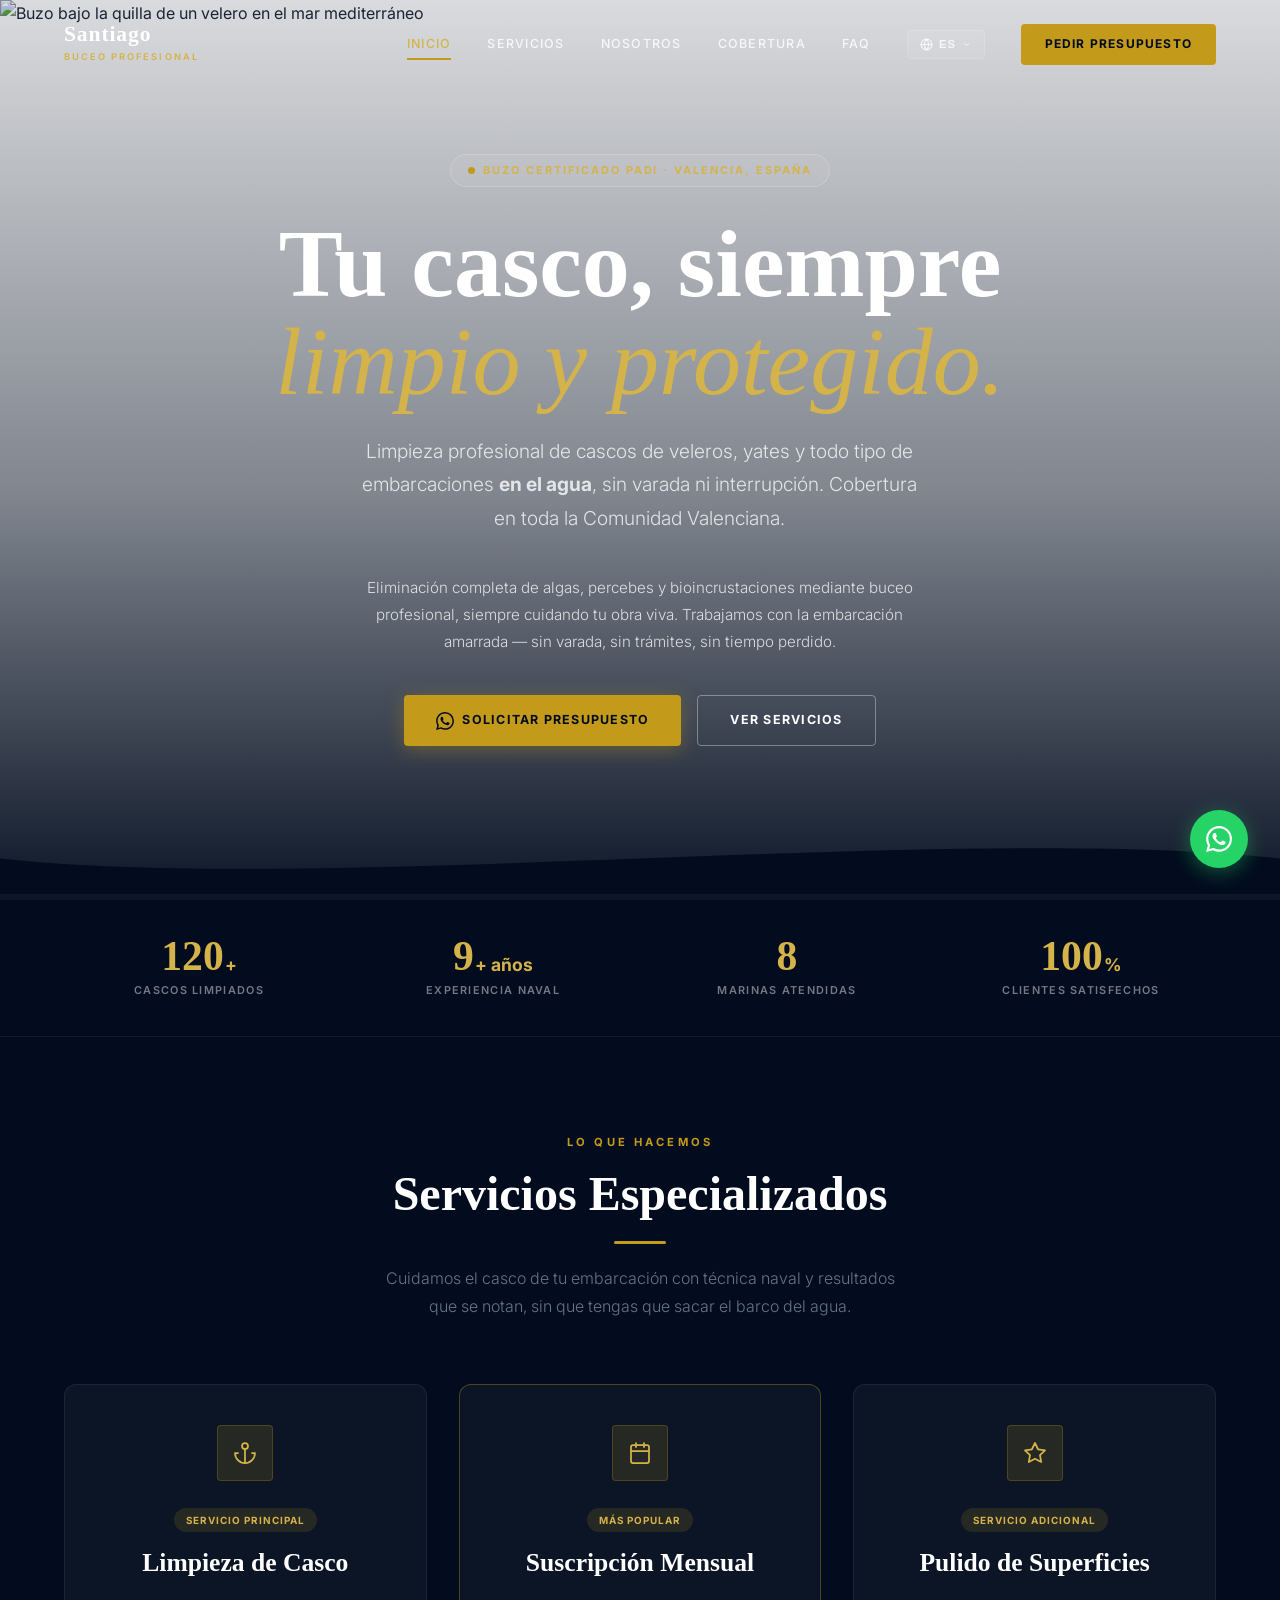
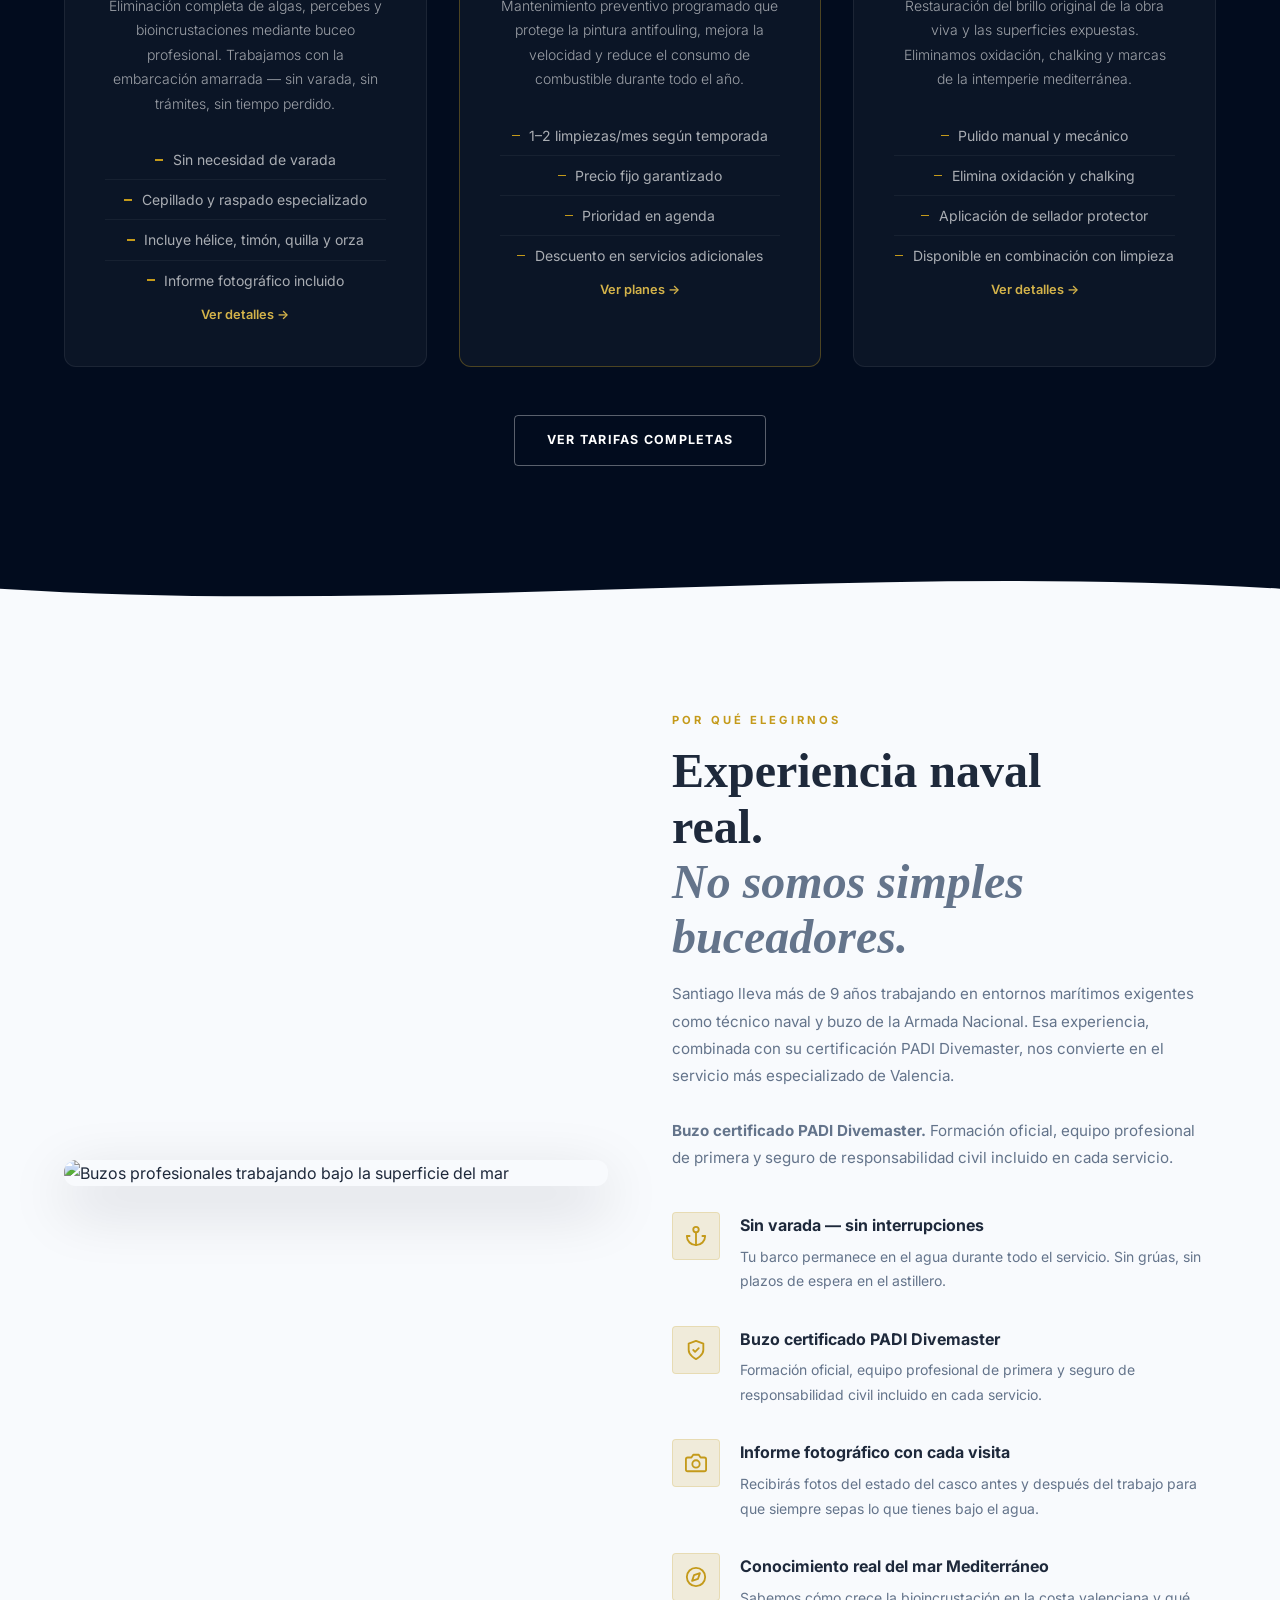
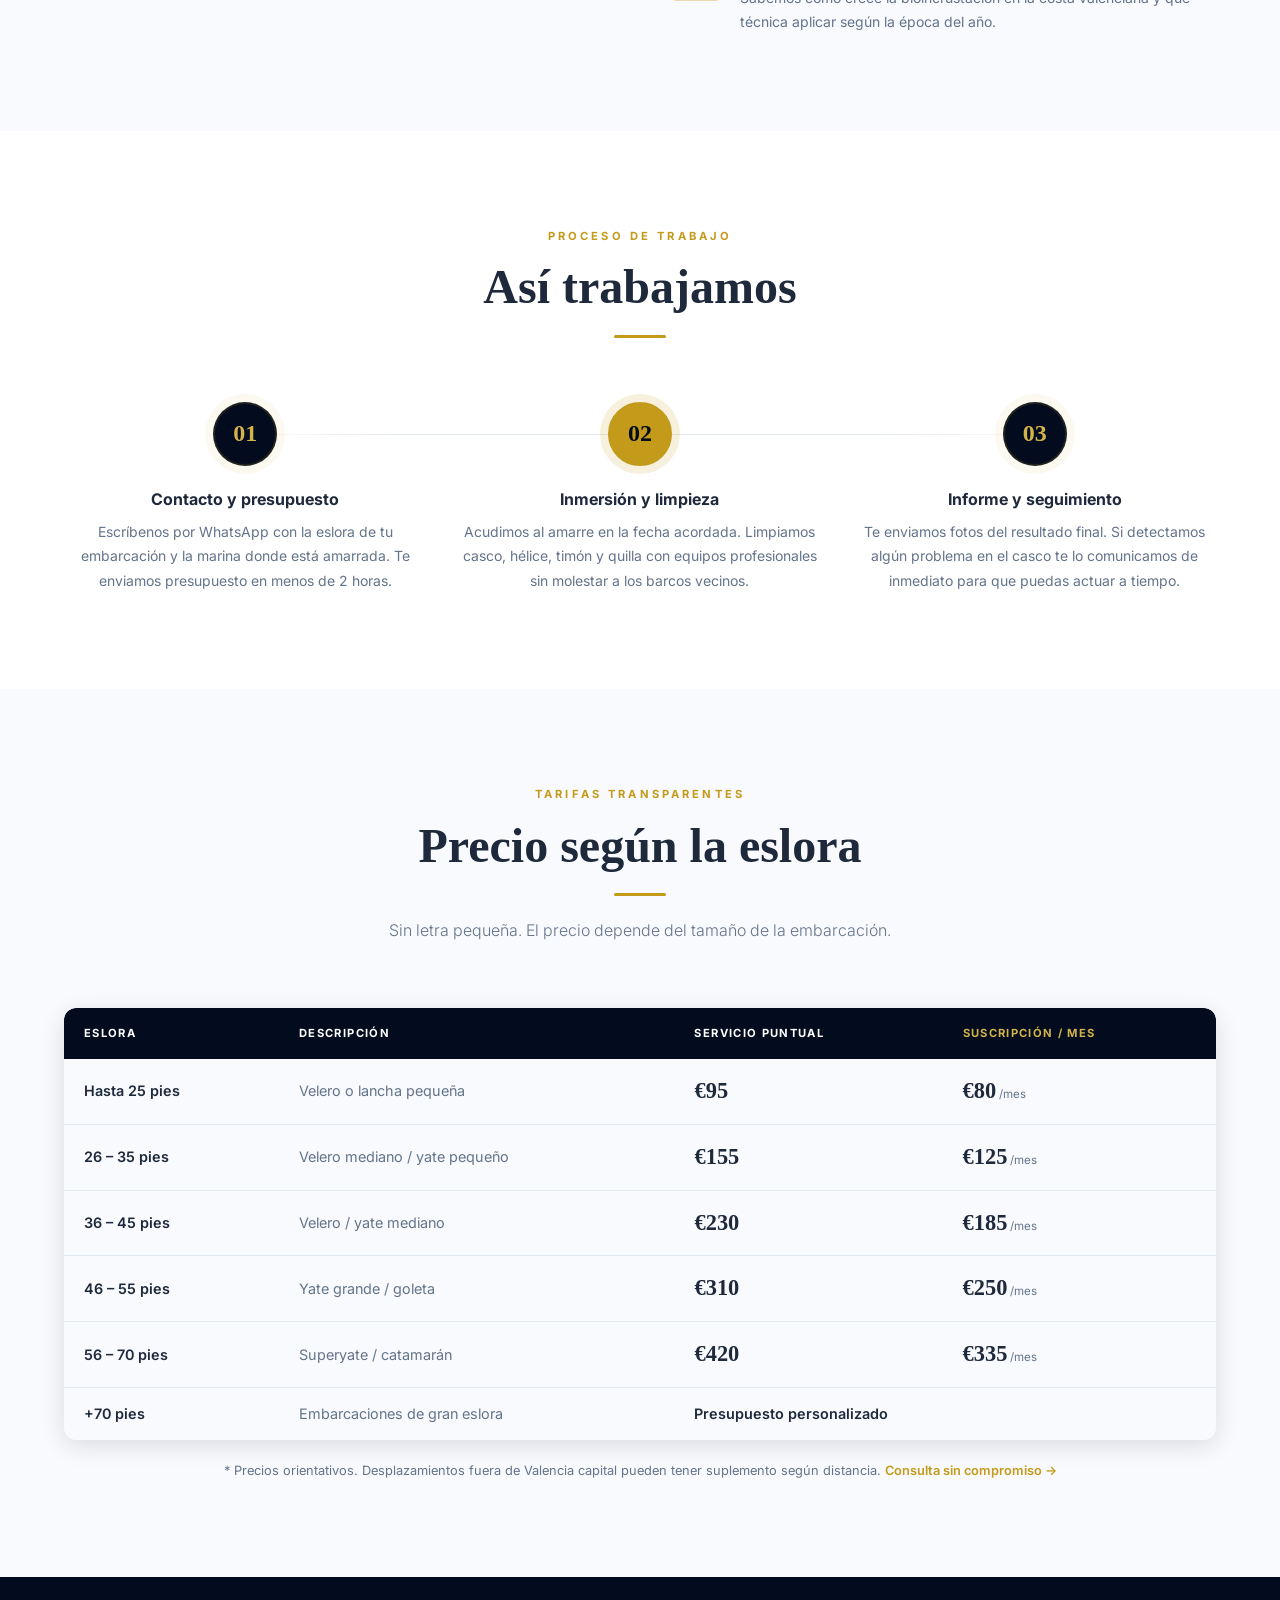
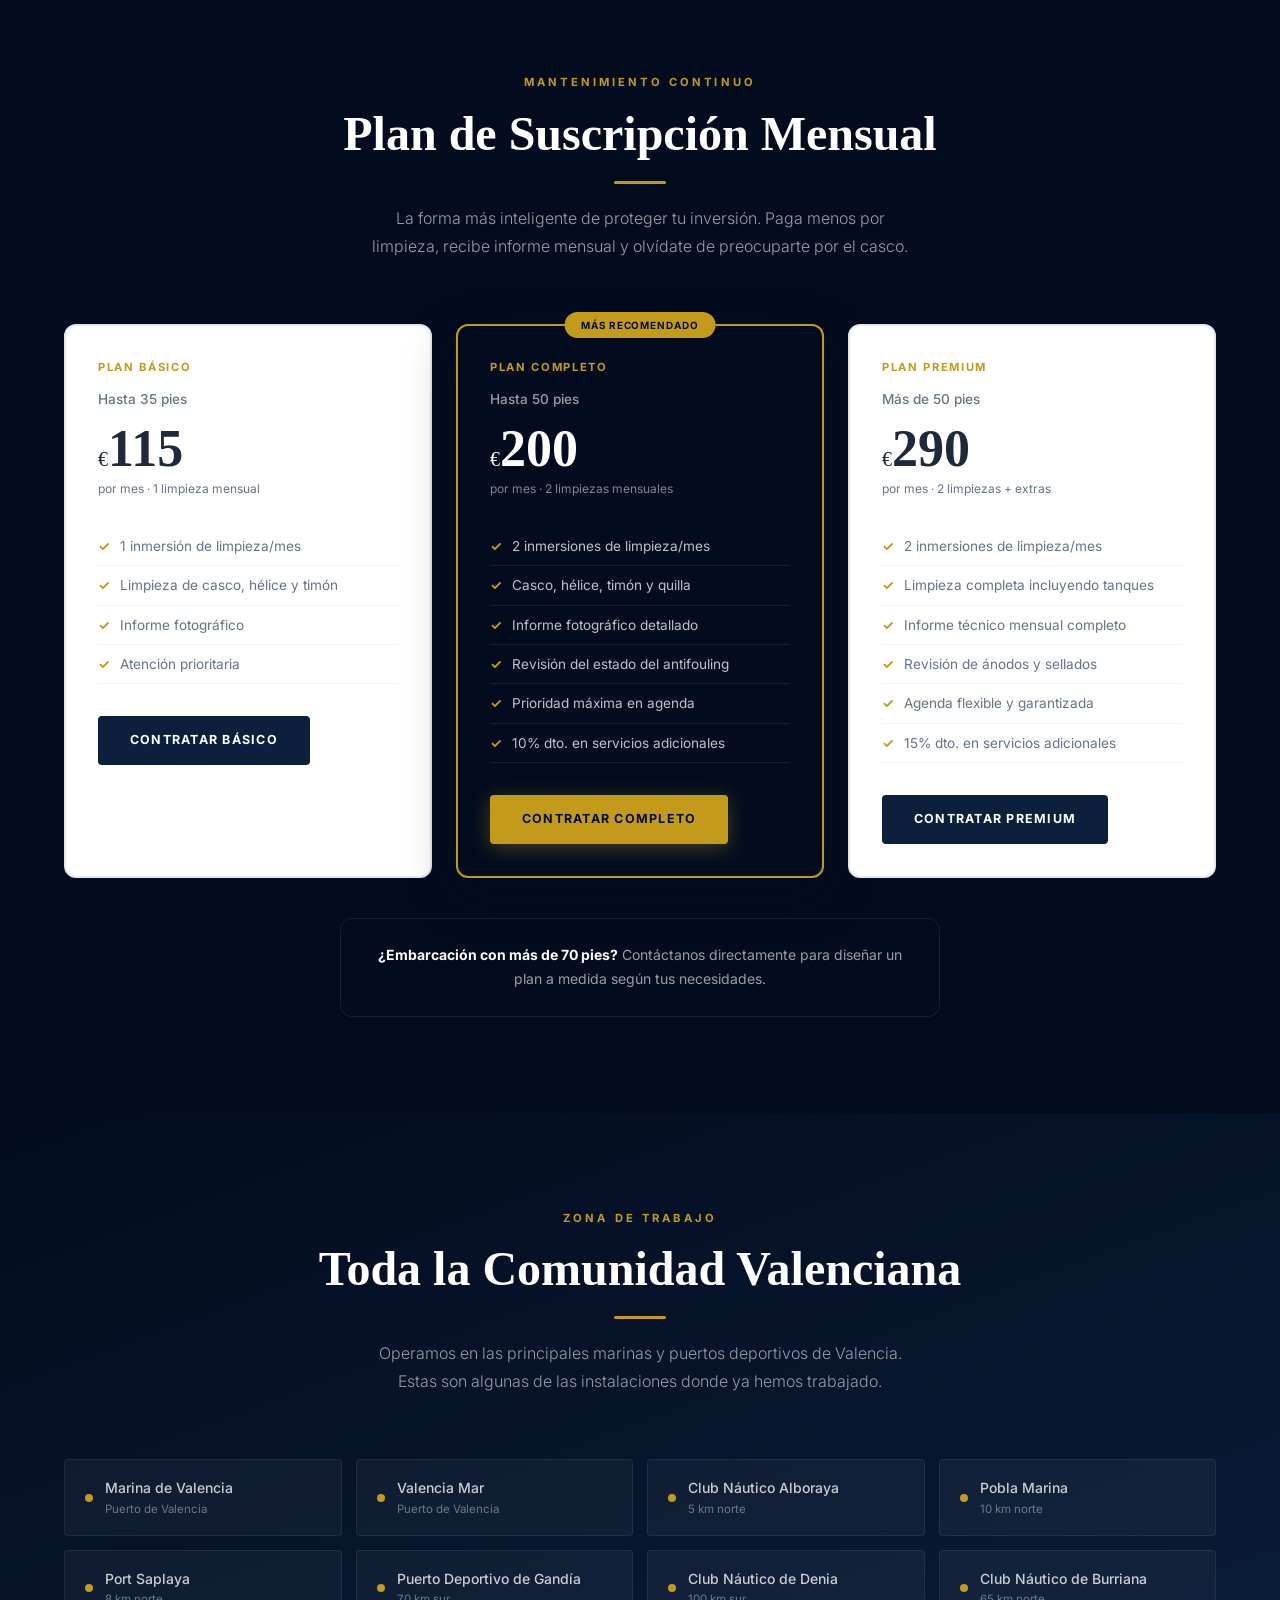
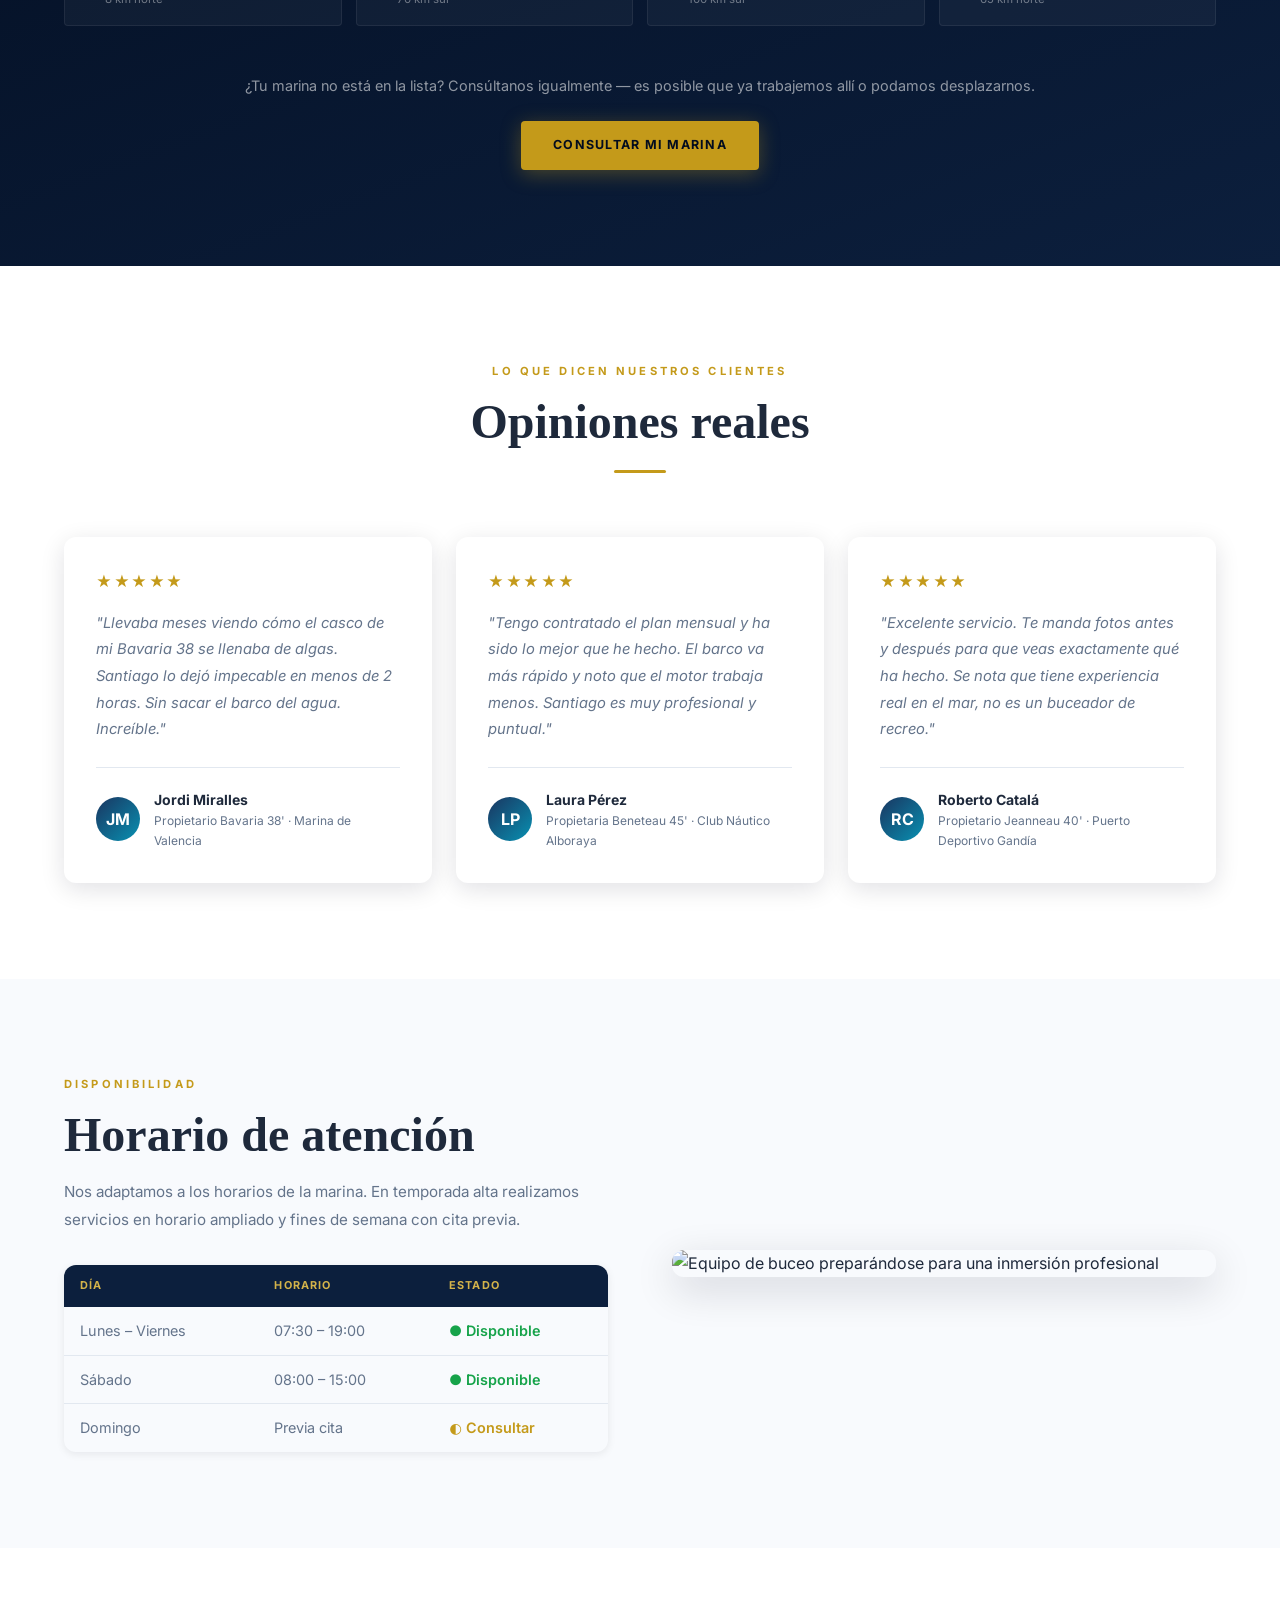
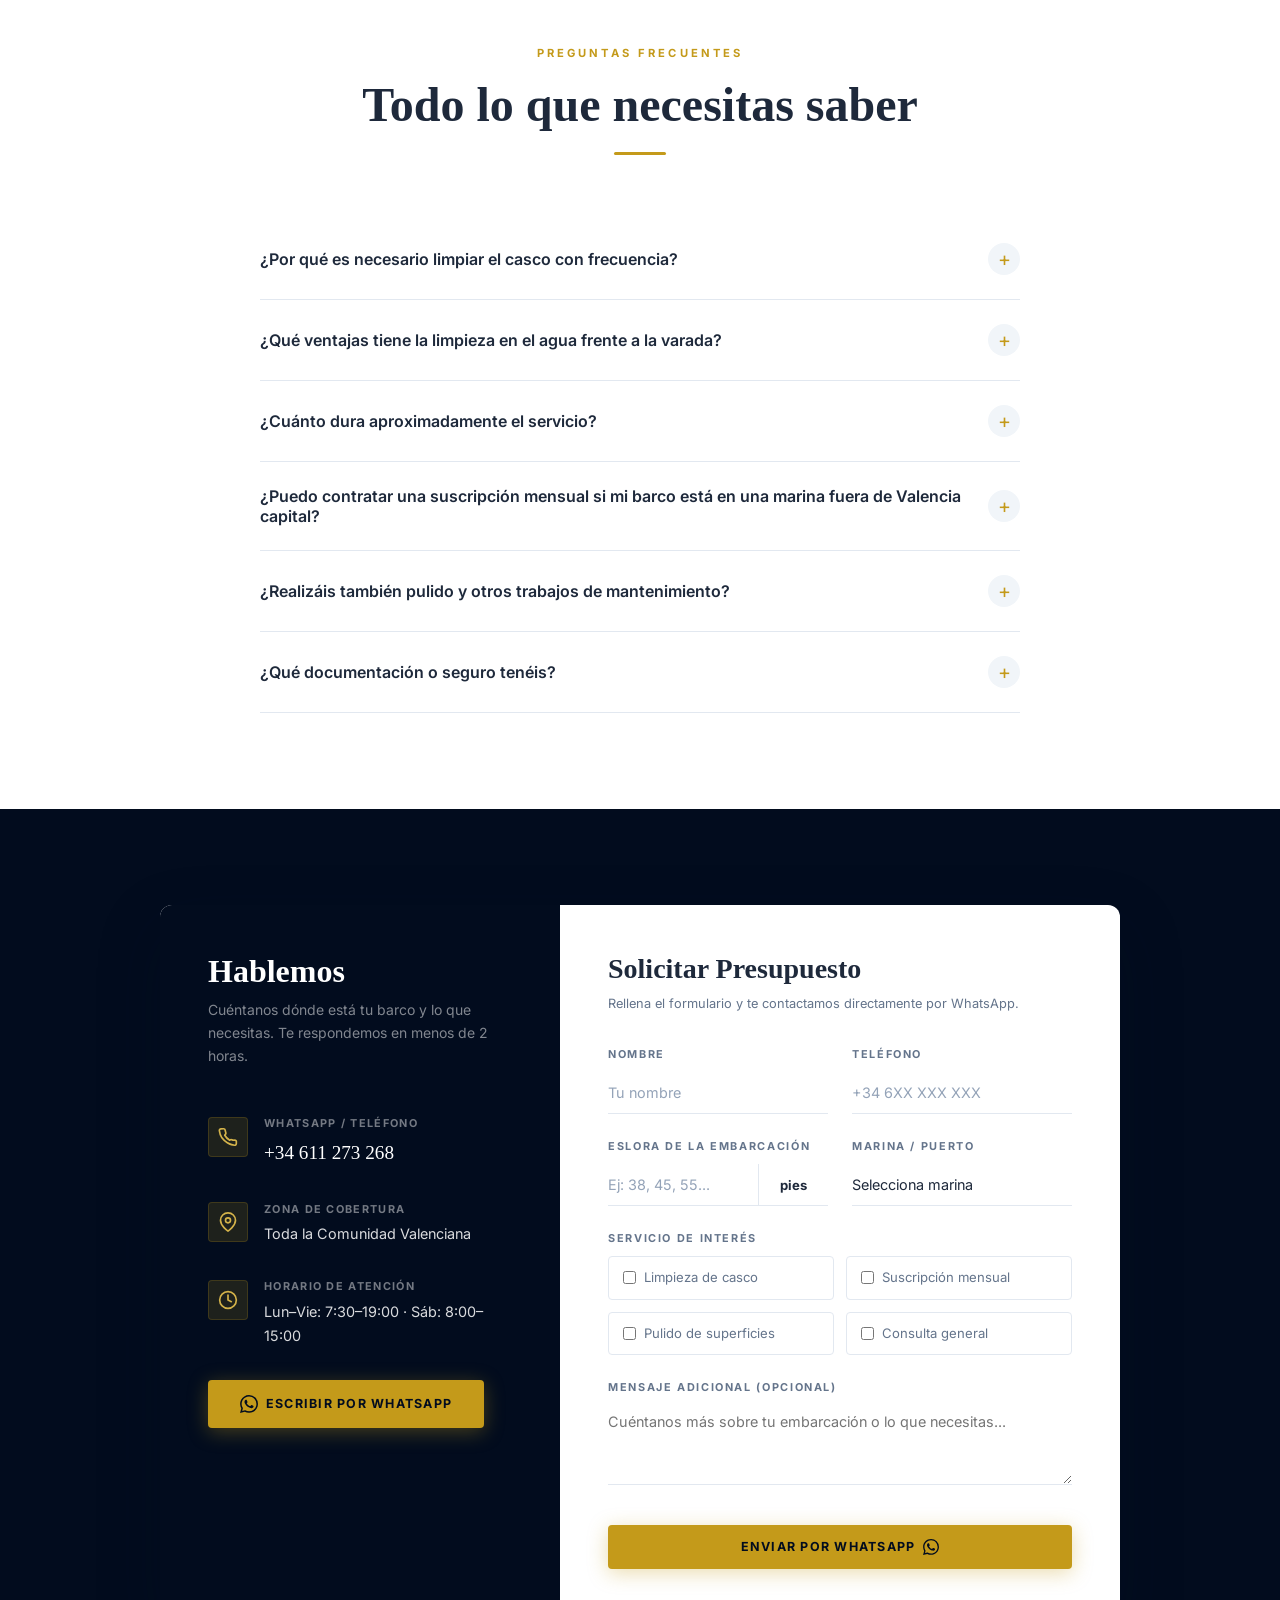
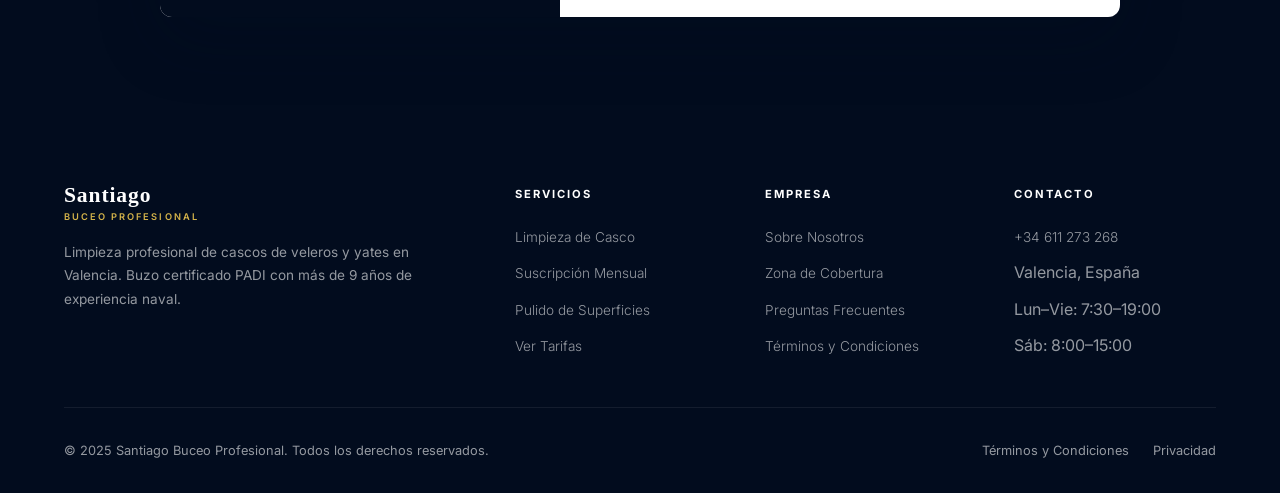
==== commit 052aa8ba: "mejoras" ====
--- a/index.html
+++ b/index.html
@@ -62,9 +62,9 @@
         "@context": "https://schema.org",
         "@type": "LocalBusiness",
         "name": "Santiago Buceo Profesional",
-        "description": "Servicio profesional de limpieza de cascos de veleros y yates en Valencia. Buzo certificado PADI con experiencia en la Armada Nacional de Colombia.",
+        "description": "Servicio profesional de limpieza de cascos de veleros y yates en Valencia. Buzo certificado PADI Divemaster con m\u00e1s de 9 a\u00f1os de experiencia naval.",
         "url": "https://santiagobuceoprofesional.es",
-        "telephone": "+573006394572",
+        "telephone": "+34611273268",
         "address": {
           "@type": "PostalAddress",
           "addressLocality": "Valencia",
@@ -119,8 +119,51 @@
             <a href="about.html" class="nav__link">Nosotros</a>
             <a href="index.html#cobertura" class="nav__link">Cobertura</a>
             <a href="index.html#faq" class="nav__link">FAQ</a>
+            <div class="lang-selector">
+              <button
+                class="lang-btn"
+                id="langBtn"
+                aria-label="Seleccionar idioma"
+              >
+                <svg
+                  width="13"
+                  height="13"
+                  viewBox="0 0 24 24"
+                  fill="none"
+                  stroke="currentColor"
+                  stroke-width="2"
+                  stroke-linecap="round"
+                  stroke-linejoin="round"
+                >
+                  <circle cx="12" cy="12" r="10" />
+                  <line x1="2" y1="12" x2="22" y2="12" />
+                  <path
+                    d="M12 2a15.3 15.3 0 0 1 4 10 15.3 15.3 0 0 1-4 10 15.3 15.3 0 0 1-4-10 15.3 15.3 0 0 1 4-10z"
+                  />
+                </svg>
+                <span id="activeLang">ES</span>
+                <svg
+                  width="9"
+                  height="9"
+                  viewBox="0 0 24 24"
+                  fill="none"
+                  stroke="currentColor"
+                  stroke-width="2.5"
+                  stroke-linecap="round"
+                  stroke-linejoin="round"
+                >
+                  <polyline points="6 9 12 15 18 9" />
+                </svg>
+              </button>
+              <div class="lang-dropdown" id="langDropdown">
+                <a href="#" class="lang-option" data-lang="es">ES — Español</a>
+                <a href="#" class="lang-option" data-lang="en">EN — English</a>
+                <a href="#" class="lang-option" data-lang="fr">FR — Français</a>
+                <a href="#" class="lang-option" data-lang="it">IT — Italiano</a>
+              </div>
+            </div>
             <a
-              href="https://wa.me/573006394572?text=Hola%20Santiago%2C%20vi%20vuestra%20web%20y%20quiero%20información%20sobre%20limpieza%20de%20casco%20para%20mi%20embarcación"
+              href="https://wa.me/34611273268?text=Hola%20Santiago%2C%20vi%20vuestra%20web%20y%20quiero%20información%20sobre%20limpieza%20de%20casco%20para%20mi%20embarcación"
               target="_blank"
               rel="noopener noreferrer"
               class="nav__cta"
@@ -144,7 +187,7 @@
       <a href="index.html#cobertura">Cobertura</a>
       <a href="index.html#faq">Preguntas</a>
       <a
-        href="https://wa.me/573006394572?text=Hola%20Santiago%2C%20vi%20vuestra%20web%20y%20quiero%20información%20sobre%20limpieza%20de%20casco%20para%20mi%20embarcación"
+        href="https://wa.me/34611273268?text=Hola%20Santiago%2C%20vi%20vuestra%20web%20y%20quiero%20información%20sobre%20limpieza%20de%20casco%20para%20mi%20embarcación"
         target="_blank"
         rel="noopener noreferrer"
         class="mobile-cta"
@@ -175,13 +218,18 @@
           <em>limpio y protegido.</em>
         </h1>
         <p class="hero__sub">
-          Limpieza profesional de cascos de veleros y yates
-          <strong>en el agua</strong>, sin varada ni interrupción. Cobertura en
-          toda la Comunidad Valenciana.
+          Limpieza profesional de cascos de veleros, yates y todo tipo de
+          embarcaciones <strong>en el agua</strong>, sin varada ni interrupción.
+          Cobertura en toda la Comunidad Valenciana.
+        </p>
+        <p class="hero__sub" style="margin-top: 1rem; font-size: 0.95rem">
+          Eliminación completa de algas, percebes y bioincrustaciones mediante
+          buceo profesional, siempre cuidando tu obra viva. Trabajamos con la
+          embarcación amarrada — sin varada, sin trámites, sin tiempo perdido.
         </p>
         <div class="hero__actions">
           <a
-            href="https://wa.me/573006394572?text=Hola%20Santiago%2C%20vi%20vuestra%20web%20y%20quiero%20información%20sobre%20limpieza%20de%20casco%20para%20mi%20embarcación"
+            href="https://wa.me/34611273268?text=Hola%20Santiago%2C%20vi%20vuestra%20web%20y%20quiero%20información%20sobre%20limpieza%20de%20casco%20para%20mi%20embarcación"
             target="_blank"
             rel="noopener noreferrer"
             class="btn btn--primary"
@@ -272,7 +320,7 @@
             <ul class="feature-list">
               <li>Sin necesidad de varada</li>
               <li>Cepillado y raspado especializado</li>
-              <li>Incluye hélice, timón y quilla</li>
+              <li>Incluye hélice, timón, quilla y orza</li>
               <li>Informe fotográfico incluido</li>
             </ul>
             <a href="services.html" class="service-card__link"
@@ -404,10 +452,13 @@
               "
             >
               Santiago lleva más de 9 años trabajando en entornos marítimos
-              exigentes como técnico naval y buzo de la Armada Nacional de
-              Colombia. Esa experiencia, combinada con su certificación PADI
-              Divemaster, nos convierte en el servicio más especializado de
-              Valencia.
+              exigentes como técnico naval y buzo de la Armada Nacional. Esa
+              experiencia, combinada con su certificación PADI Divemaster, nos
+              convierte en el servicio más especializado de Valencia.
+              <br /><br />
+              <strong>Buzo certificado PADI Divemaster.</strong>
+              Formación oficial, equipo profesional de primera y seguro de
+              responsabilidad civil incluido en cada servicio.
             </p>
             <div class="why-list">
               <div class="why-item">
@@ -574,7 +625,6 @@
           <div class="divider"></div>
           <p class="section__sub">
             Sin letra pequeña. El precio depende del tamaño de la embarcación.
-            IVA no incluido.
           </p>
         </div>
 
@@ -599,9 +649,9 @@
               <tr>
                 <td><span class="size-label">Hasta 25 pies</span></td>
                 <td>Velero o lancha pequeña</td>
-                <td><span class="price">€80</span></td>
+                <td><span class="price">€95</span></td>
                 <td>
-                  <span class="price">€65</span
+                  <span class="price">€80</span
                   ><small style="font-size: 0.72rem; color: var(--text-lt)">
                     /mes</small
                   >
@@ -610,9 +660,9 @@
               <tr>
                 <td><span class="size-label">26 – 35 pies</span></td>
                 <td>Velero mediano / yate pequeño</td>
-                <td><span class="price">€130</span></td>
+                <td><span class="price">€155</span></td>
                 <td>
-                  <span class="price">€105</span
+                  <span class="price">€125</span
                   ><small style="font-size: 0.72rem; color: var(--text-lt)">
                     /mes</small
                   >
@@ -621,9 +671,9 @@
               <tr>
                 <td><span class="size-label">36 – 45 pies</span></td>
                 <td>Velero / yate mediano</td>
-                <td><span class="price">€190</span></td>
+                <td><span class="price">€230</span></td>
                 <td>
-                  <span class="price">€155</span
+                  <span class="price">€185</span
                   ><small style="font-size: 0.72rem; color: var(--text-lt)">
                     /mes</small
                   >
@@ -632,9 +682,9 @@
               <tr>
                 <td><span class="size-label">46 – 55 pies</span></td>
                 <td>Yate grande / goleta</td>
-                <td><span class="price">€260</span></td>
+                <td><span class="price">€310</span></td>
                 <td>
-                  <span class="price">€210</span
+                  <span class="price">€250</span
                   ><small style="font-size: 0.72rem; color: var(--text-lt)">
                     /mes</small
                   >
@@ -643,9 +693,9 @@
               <tr>
                 <td><span class="size-label">56 – 70 pies</span></td>
                 <td>Superyate / catamarán</td>
-                <td><span class="price">€350</span></td>
+                <td><span class="price">€420</span></td>
                 <td>
-                  <span class="price">€280</span
+                  <span class="price">€335</span
                   ><small style="font-size: 0.72rem; color: var(--text-lt)">
                     /mes</small
                   >
@@ -670,10 +720,10 @@
             margin-top: 1.25rem;
           "
         >
-          * Precios orientativos + IVA. Desplazamientos fuera de Valencia
-          capital pueden tener suplemento según distancia.
+          * Precios orientativos. Desplazamientos fuera de Valencia capital
+          pueden tener suplemento según distancia.
           <a
-            href="https://wa.me/573006394572?text=Hola%20Santiago%2C%20quiero%20saber%20el%20precio%20para%20limpiar%20el%20casco%20de%20mi%20embarcación"
+            href="https://wa.me/34611273268?text=Hola%20Santiago%2C%20quiero%20saber%20el%20precio%20para%20limpiar%20el%20casco%20de%20mi%20embarcación"
             target="_blank"
             rel="noopener noreferrer"
             style="color: var(--gold); font-weight: 600"
@@ -703,7 +753,7 @@
           <div class="pricing-card">
             <div class="pricing-card__tier">Plan Básico</div>
             <div class="pricing-card__size">Hasta 35 pies</div>
-            <div class="pricing-card__price"><span>€</span>95</div>
+            <div class="pricing-card__price"><span>€</span>115</div>
             <div class="pricing-card__note">por mes · 1 limpieza mensual</div>
             <ul class="pricing-card__features">
               <li>1 inmersión de limpieza/mes</li>
@@ -712,7 +762,7 @@
               <li>Atención prioritaria</li>
             </ul>
             <a
-              href="https://wa.me/573006394572?text=Hola%20Santiago%2C%20me%20interesa%20el%20Plan%20Básico%20de%20suscripción%20mensual"
+              href="https://wa.me/34611273268?text=Hola%20Santiago%2C%20me%20interesa%20el%20Plan%20Básico%20de%20suscripción%20mensual"
               target="_blank"
               rel="noopener noreferrer"
               class="btn btn--dark w-full"
@@ -727,7 +777,7 @@
             <div class="pricing-card__popular">Más Recomendado</div>
             <div class="pricing-card__tier">Plan Completo</div>
             <div class="pricing-card__size">Hasta 50 pies</div>
-            <div class="pricing-card__price"><span>€</span>165</div>
+            <div class="pricing-card__price"><span>€</span>200</div>
             <div class="pricing-card__note">
               por mes · 2 limpiezas mensuales
             </div>
@@ -740,7 +790,7 @@
               <li>10% dto. en servicios adicionales</li>
             </ul>
             <a
-              href="https://wa.me/573006394572?text=Hola%20Santiago%2C%20me%20interesa%20el%20Plan%20Completo%20de%20suscripción%20mensual"
+              href="https://wa.me/34611273268?text=Hola%20Santiago%2C%20me%20interesa%20el%20Plan%20Completo%20de%20suscripción%20mensual"
               target="_blank"
               rel="noopener noreferrer"
               class="btn btn--primary w-full"
@@ -754,7 +804,7 @@
           <div class="pricing-card">
             <div class="pricing-card__tier">Plan Premium</div>
             <div class="pricing-card__size">Más de 50 pies</div>
-            <div class="pricing-card__price"><span>€</span>240</div>
+            <div class="pricing-card__price"><span>€</span>290</div>
             <div class="pricing-card__note">por mes · 2 limpiezas + extras</div>
             <ul class="pricing-card__features">
               <li>2 inmersiones de limpieza/mes</li>
@@ -765,7 +815,7 @@
               <li>15% dto. en servicios adicionales</li>
             </ul>
             <a
-              href="https://wa.me/573006394572?text=Hola%20Santiago%2C%20me%20interesa%20el%20Plan%20Premium%20de%20suscripción%20mensual"
+              href="https://wa.me/34611273268?text=Hola%20Santiago%2C%20me%20interesa%20el%20Plan%20Premium%20de%20suscripción%20mensual"
               target="_blank"
               rel="noopener noreferrer"
               class="btn btn--dark w-full"
@@ -833,8 +883,8 @@
           <div class="marina-item">
             <div class="marina-item__dot"></div>
             <div>
-              <div class="marina-item__name">Real Club Náutico de Valencia</div>
-              <div class="marina-item__dist">Centro Valencia</div>
+              <div class="marina-item__name">Valencia Mar</div>
+              <div class="marina-item__dist">Puerto de Valencia</div>
             </div>
           </div>
           <div class="marina-item">
@@ -847,15 +897,15 @@
           <div class="marina-item">
             <div class="marina-item__dot"></div>
             <div>
-              <div class="marina-item__name">Puerto Deportivo de Sagunto</div>
-              <div class="marina-item__dist">25 km norte</div>
+              <div class="marina-item__name">Pobla Marina</div>
+              <div class="marina-item__dist">10 km norte</div>
             </div>
           </div>
           <div class="marina-item">
             <div class="marina-item__dot"></div>
             <div>
-              <div class="marina-item__name">Club Náutico de Cullera</div>
-              <div class="marina-item__dist">40 km sur</div>
+              <div class="marina-item__name">Port Saplaya</div>
+              <div class="marina-item__dist">8 km norte</div>
             </div>
           </div>
           <div class="marina-item">
@@ -893,7 +943,7 @@
             que ya trabajemos allí o podamos desplazarnos.
           </p>
           <a
-            href="https://wa.me/573006394572?text=Hola%20Santiago%2C%20quiero%20saber%20si%20trabajáis%20en%20mi%20marina"
+            href="https://wa.me/34611273268?text=Hola%20Santiago%2C%20quiero%20saber%20si%20trabajáis%20en%20mi%20marina"
             target="_blank"
             rel="noopener noreferrer"
             class="btn btn--primary"
@@ -1224,7 +1274,7 @@
               <div>
                 <div class="contact__info-label">WhatsApp / Teléfono</div>
                 <a
-                  href="https://wa.me/573006394572"
+                  href="https://wa.me/34611273268"
                   target="_blank"
                   rel="noopener noreferrer"
                   style="
@@ -1234,7 +1284,7 @@
                     font-size: 1.2rem;
                   "
                   class="contact__info-value"
-                  >+57 300 639 4572</a
+                  >+34 611 273 268</a
                 >
               </div>
             </div>
@@ -1289,7 +1339,7 @@
 
             <div style="margin-top: 2rem">
               <a
-                href="https://wa.me/573006394572?text=Hola%20Santiago%2C%20vi%20vuestra%20web%20y%20quiero%20información%20sobre%20limpieza%20de%20casco%20para%20mi%20embarcación"
+                href="https://wa.me/34611273268?text=Hola%20Santiago%2C%20vi%20vuestra%20web%20y%20quiero%20información%20sobre%20limpieza%20de%20casco%20para%20mi%20embarcación"
                 target="_blank"
                 rel="noopener noreferrer"
                 class="btn btn--primary"
@@ -1481,10 +1531,10 @@
             <ul class="footer__links">
               <li>
                 <a
-                  href="https://wa.me/573006394572"
+                  href="https://wa.me/34611273268"
                   target="_blank"
                   rel="noopener noreferrer"
-                  >+57 300 639 4572</a
+                  >+34 611 273 268</a
                 >
               </li>
               <li><span>Valencia, España</span></li>
@@ -1509,7 +1559,7 @@
 
     <!-- WhatsApp Float -->
     <a
-      href="https://wa.me/573006394572?text=Hola%20Santiago%2C%20vi%20vuestra%20web%20y%20quiero%20información%20sobre%20limpieza%20de%20casco%20para%20mi%20embarcación"
+      href="https://wa.me/34611273268?text=Hola%20Santiago%2C%20vi%20vuestra%20web%20y%20quiero%20información%20sobre%20limpieza%20de%20casco%20para%20mi%20embarcación"
       target="_blank"
       rel="noopener noreferrer"
       class="whatsapp-float"
@@ -1524,5 +1574,20 @@
     </a>
 
     <script src="js/main.js"></script>
+    <!-- Google Translate (controlled by lang selector) -->
+    <div id="google_translate_element" style="display: none"></div>
+    <script>
+      function googleTranslateElementInit() {
+        new google.translate.TranslateElement(
+          {
+            pageLanguage: "es",
+            includedLanguages: "es,en,fr,it",
+            autoDisplay: false,
+          },
+          "google_translate_element",
+        );
+      }
+    </script>
+    <script src="//translate.google.com/translate_a/element.js?cb=googleTranslateElementInit"></script>
   </body>
 </html>
--- a/css/styles.css
+++ b/css/styles.css
@@ -287,6 +287,72 @@
   box-shadow: 0 4px 20px var(--gold-glow);
 }
 
+/* Language selector */
+.lang-selector {
+  position: relative;
+}
+.lang-btn {
+  display: flex;
+  align-items: center;
+  gap: 0.35rem;
+  background: rgba(255, 255, 255, 0.08);
+  border: 1px solid rgba(255, 255, 255, 0.14);
+  color: rgba(255, 255, 255, 0.8);
+  padding: 0.45rem 0.8rem;
+  border-radius: var(--radius);
+  font-size: 0.7rem;
+  font-weight: 700;
+  letter-spacing: 0.1em;
+  text-transform: uppercase;
+  cursor: pointer;
+  transition: all 0.25s;
+}
+.lang-btn:hover {
+  background: rgba(255, 255, 255, 0.14);
+  color: white;
+}
+.lang-dropdown {
+  position: absolute;
+  top: calc(100% + 8px);
+  right: 0;
+  background: var(--deep);
+  border: 1px solid rgba(255, 255, 255, 0.1);
+  border-radius: var(--radius);
+  min-width: 148px;
+  display: none;
+  flex-direction: column;
+  z-index: 200;
+  box-shadow: 0 8px 30px rgba(0, 0, 0, 0.5);
+  overflow: hidden;
+}
+.lang-dropdown.open {
+  display: flex;
+}
+.lang-option {
+  padding: 0.65rem 1rem;
+  font-size: 0.82rem;
+  color: rgba(255, 255, 255, 0.7);
+  transition: all 0.2s;
+  white-space: nowrap;
+  cursor: pointer;
+}
+.lang-option:hover,
+.lang-option.active {
+  background: rgba(196, 154, 26, 0.12);
+  color: var(--gold-lt);
+}
+/* Hide Google Translate default bar */
+.goog-te-banner-frame,
+.goog-te-balloon-frame {
+  display: none !important;
+}
+body {
+  top: 0 !important;
+}
+.skiptranslate {
+  display: none !important;
+}
+
 /* Hamburger */
 .nav__toggle {
   display: none;
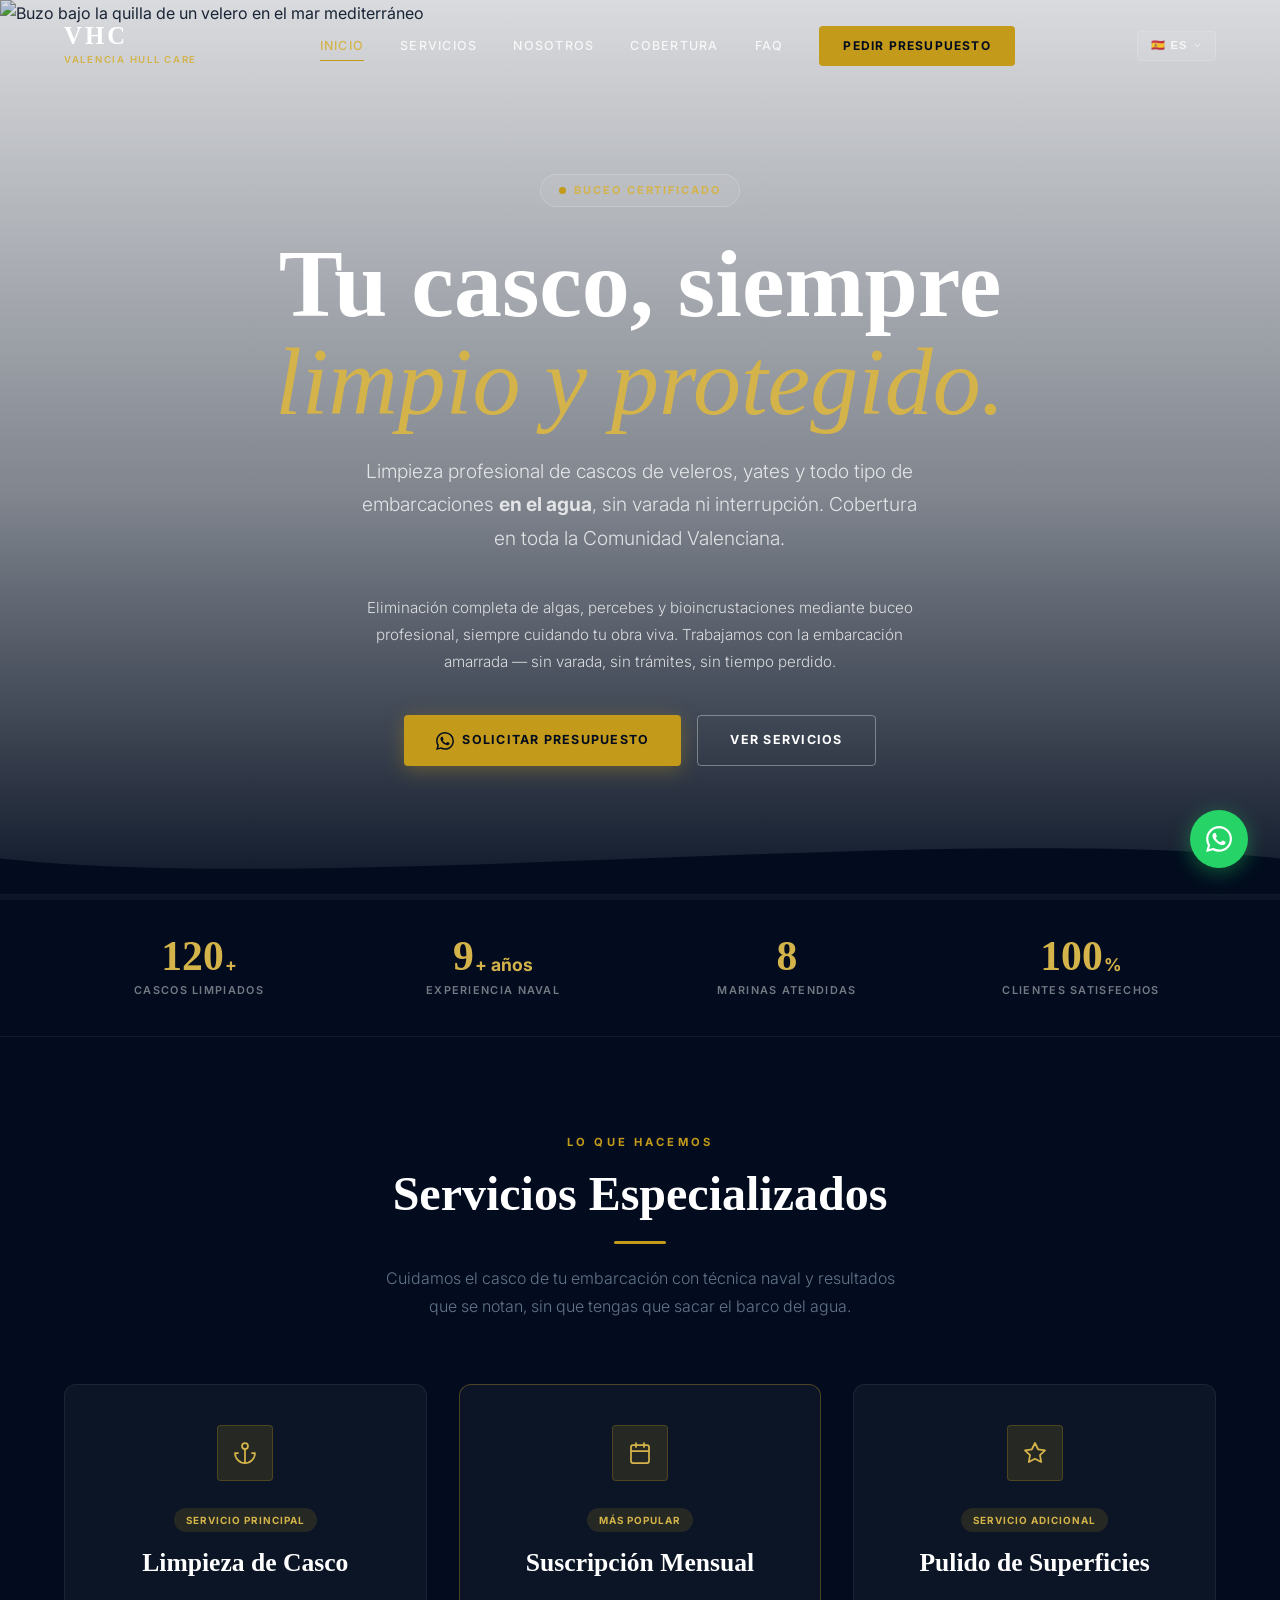
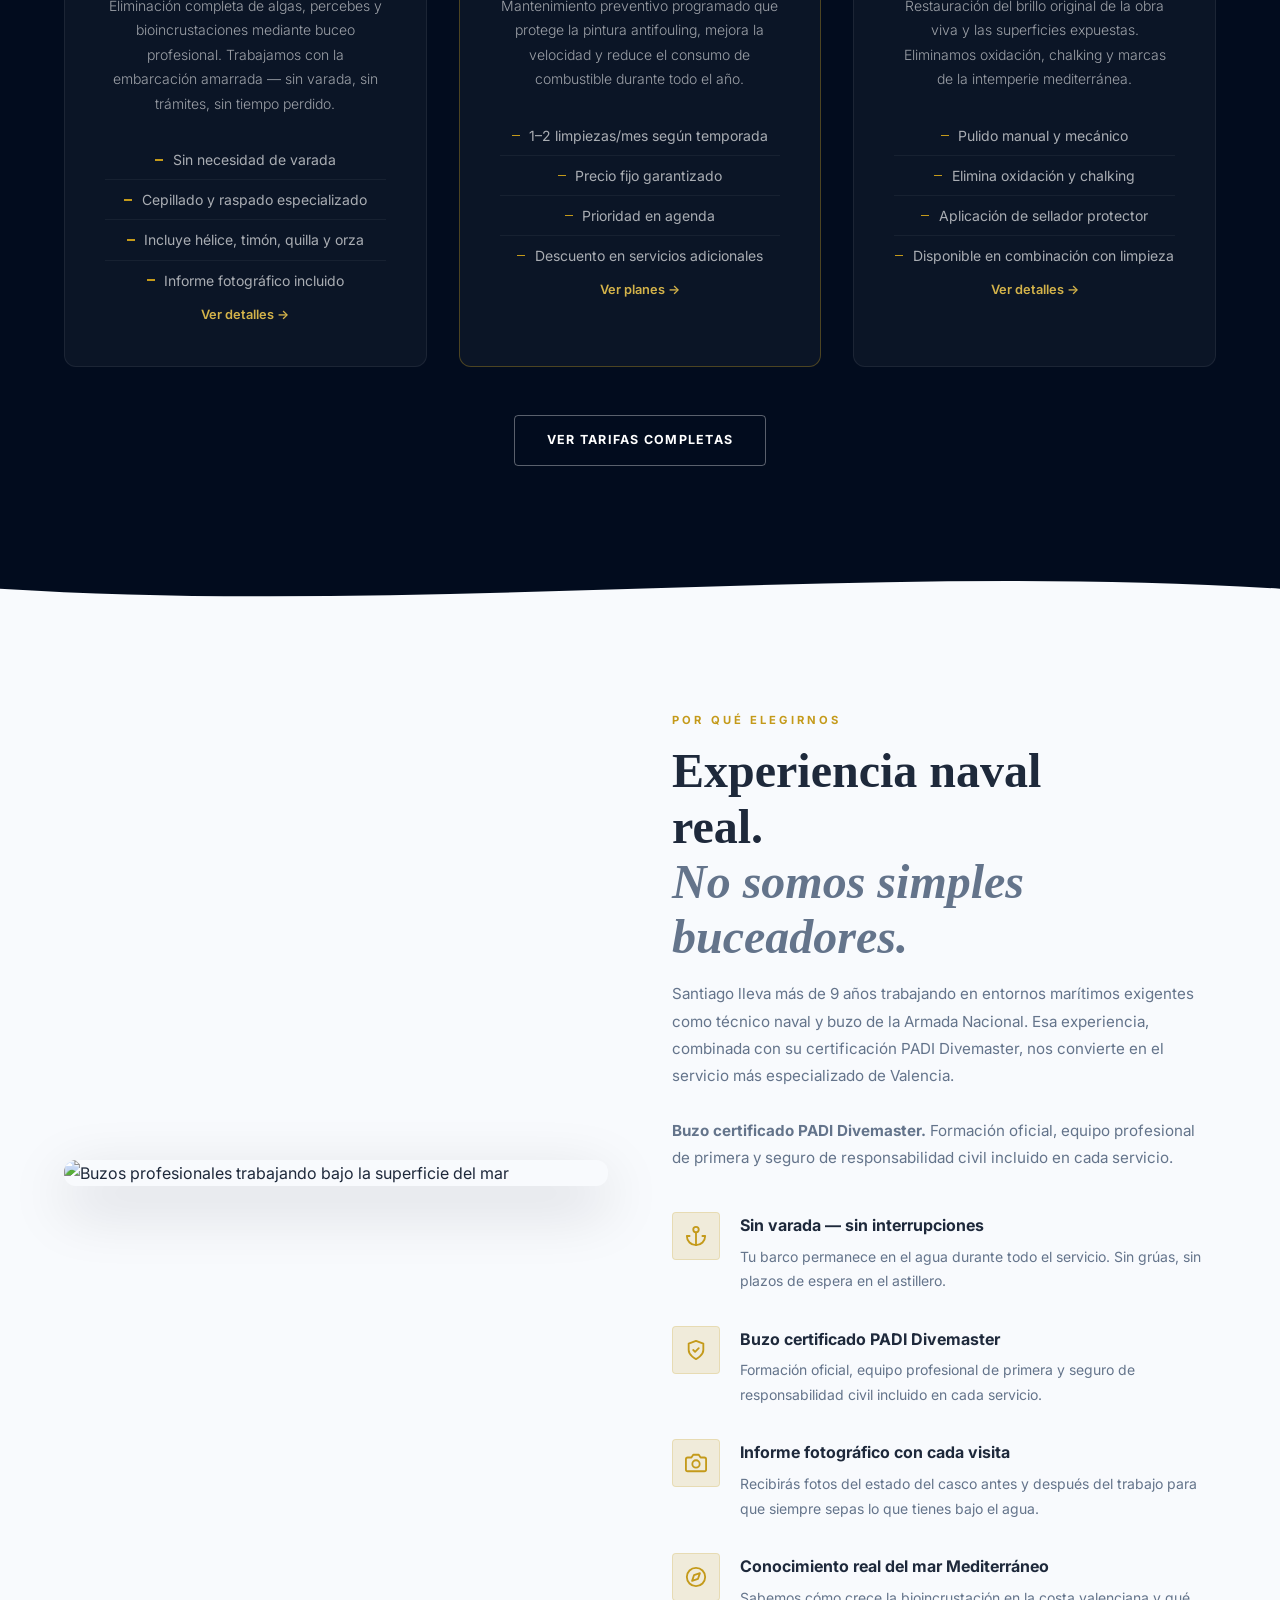
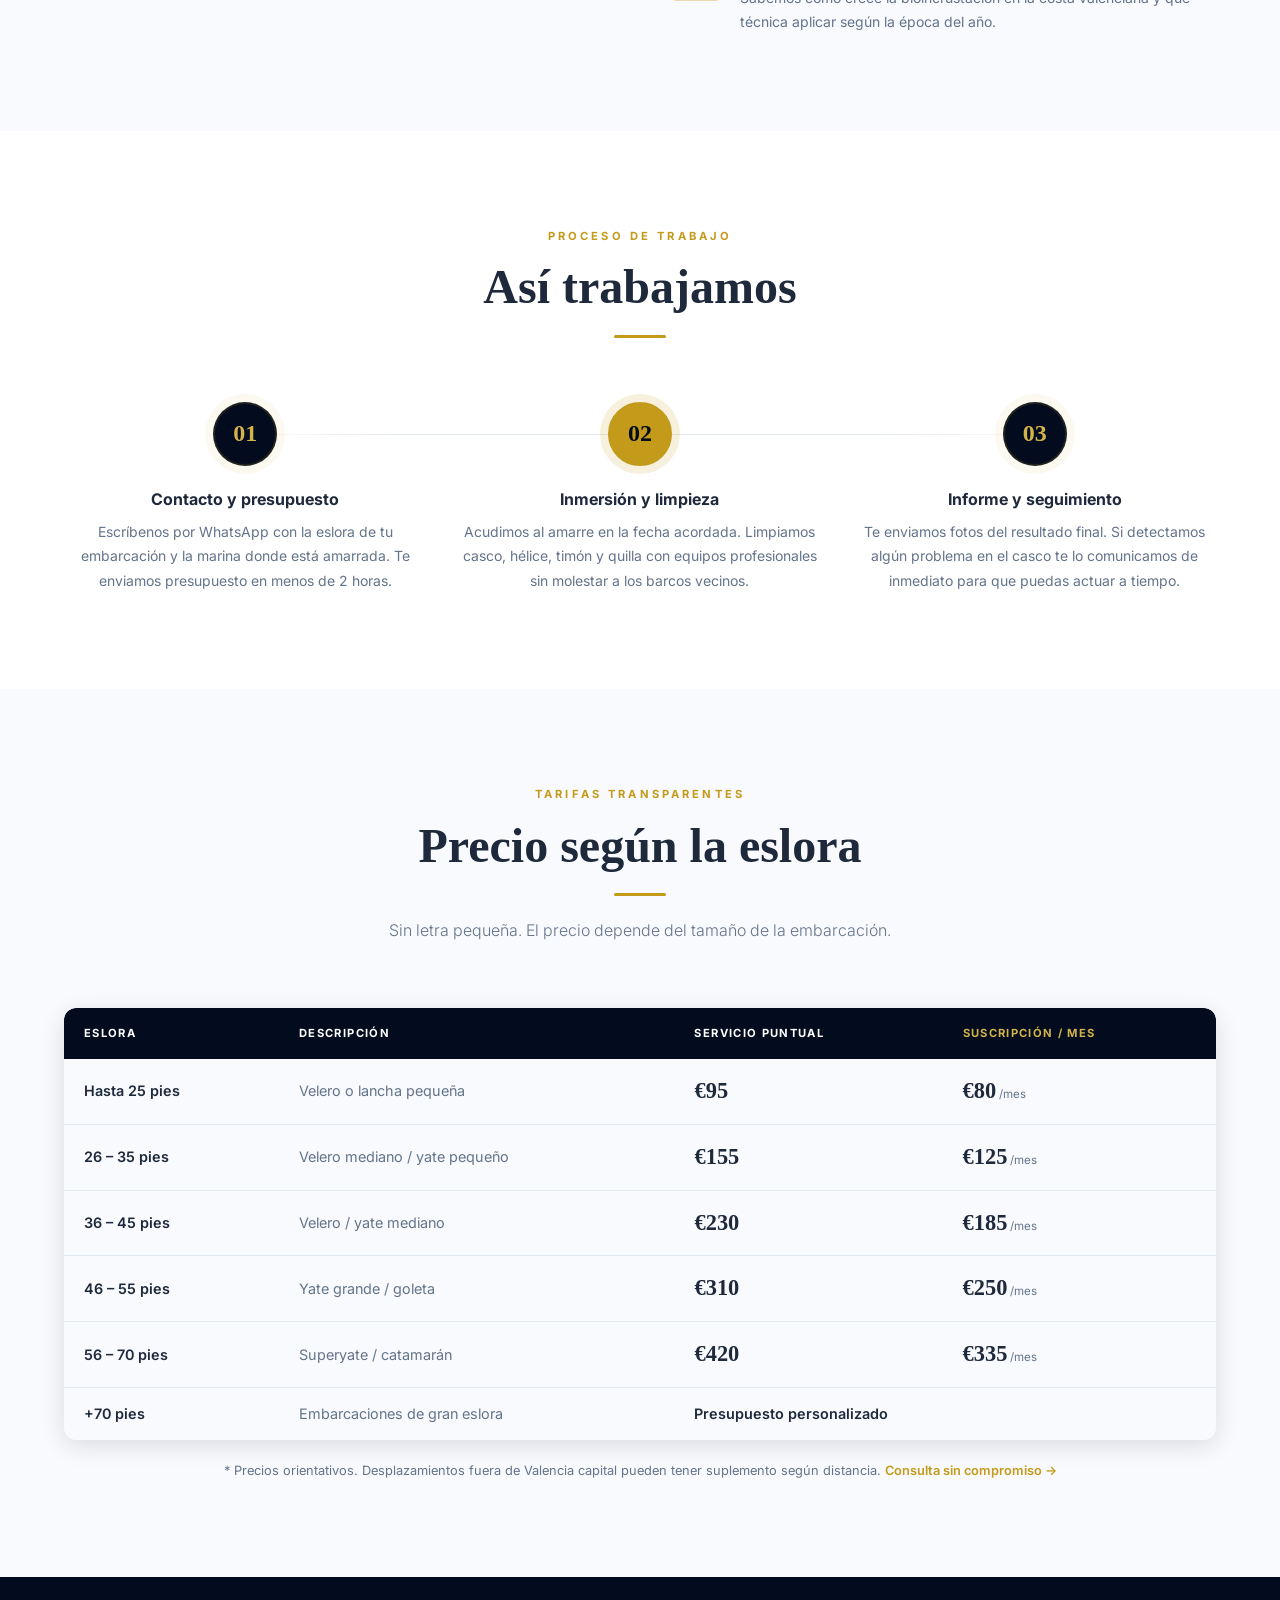
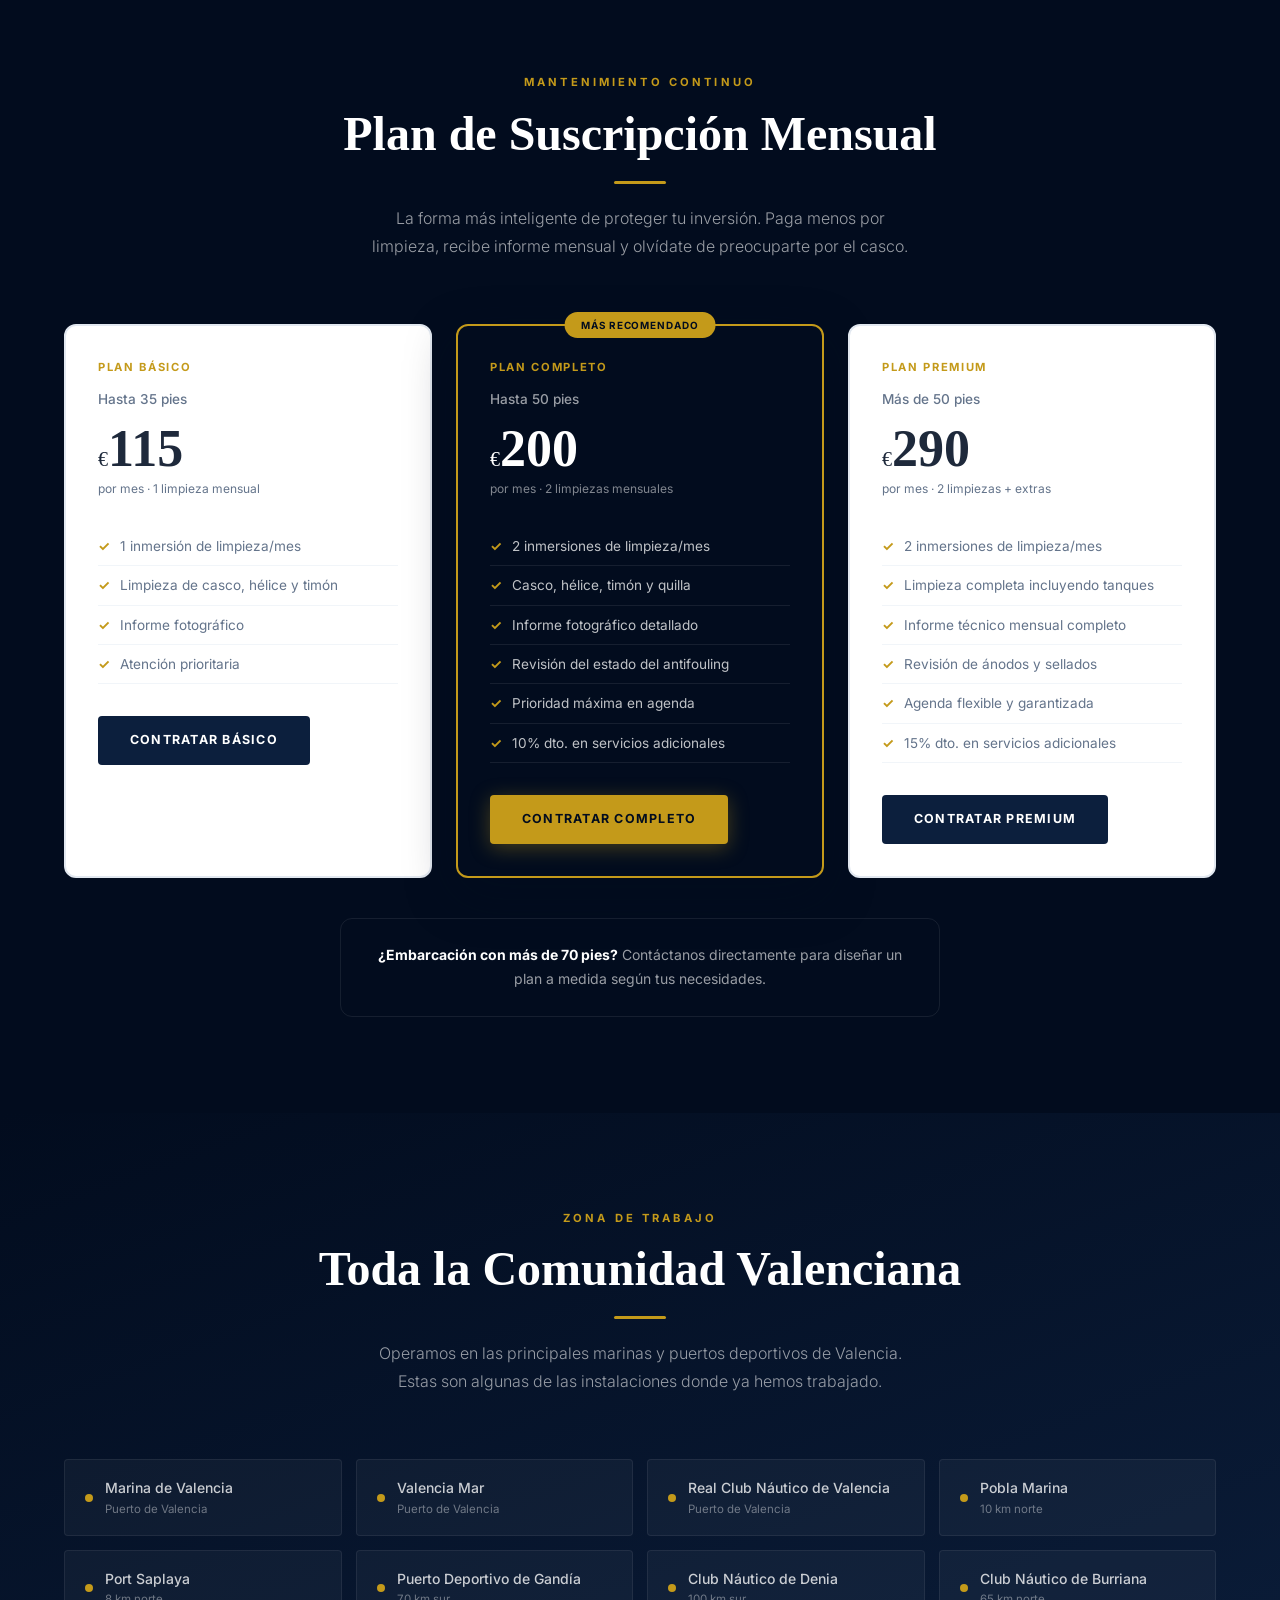
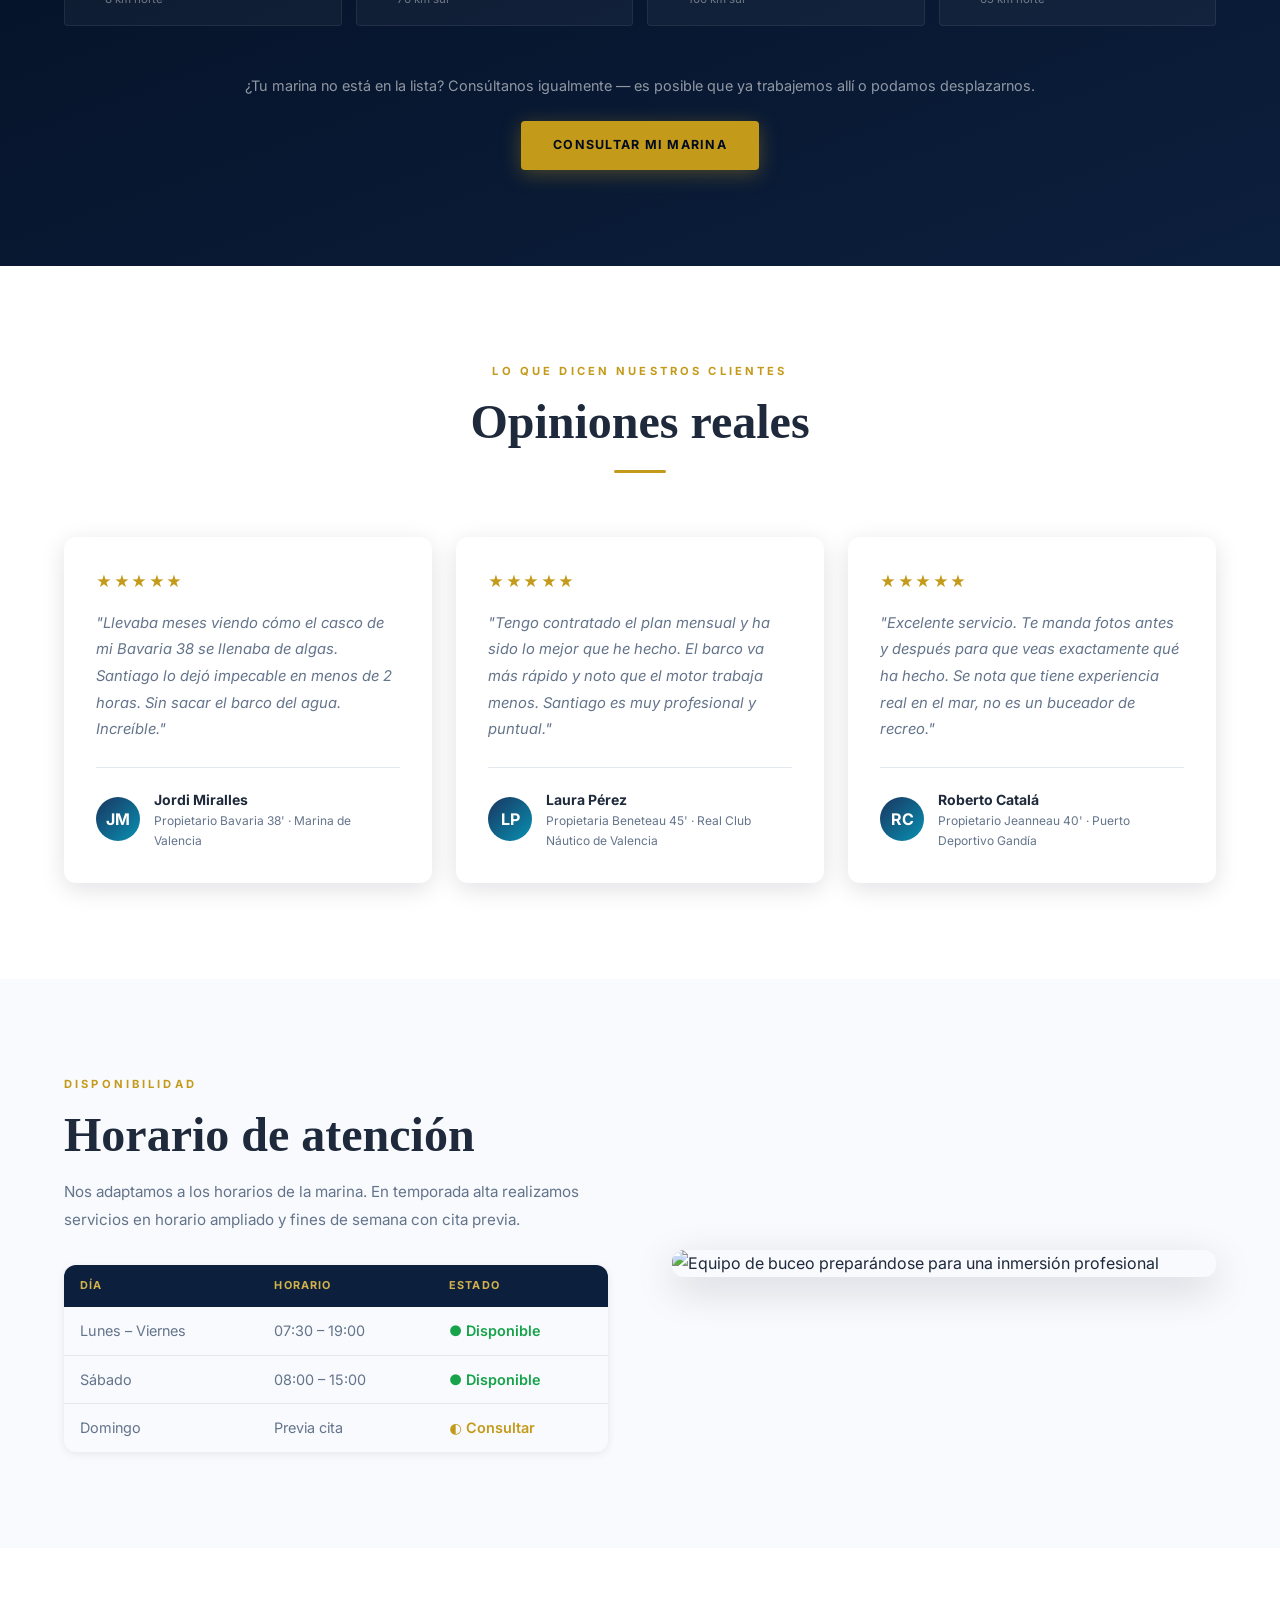
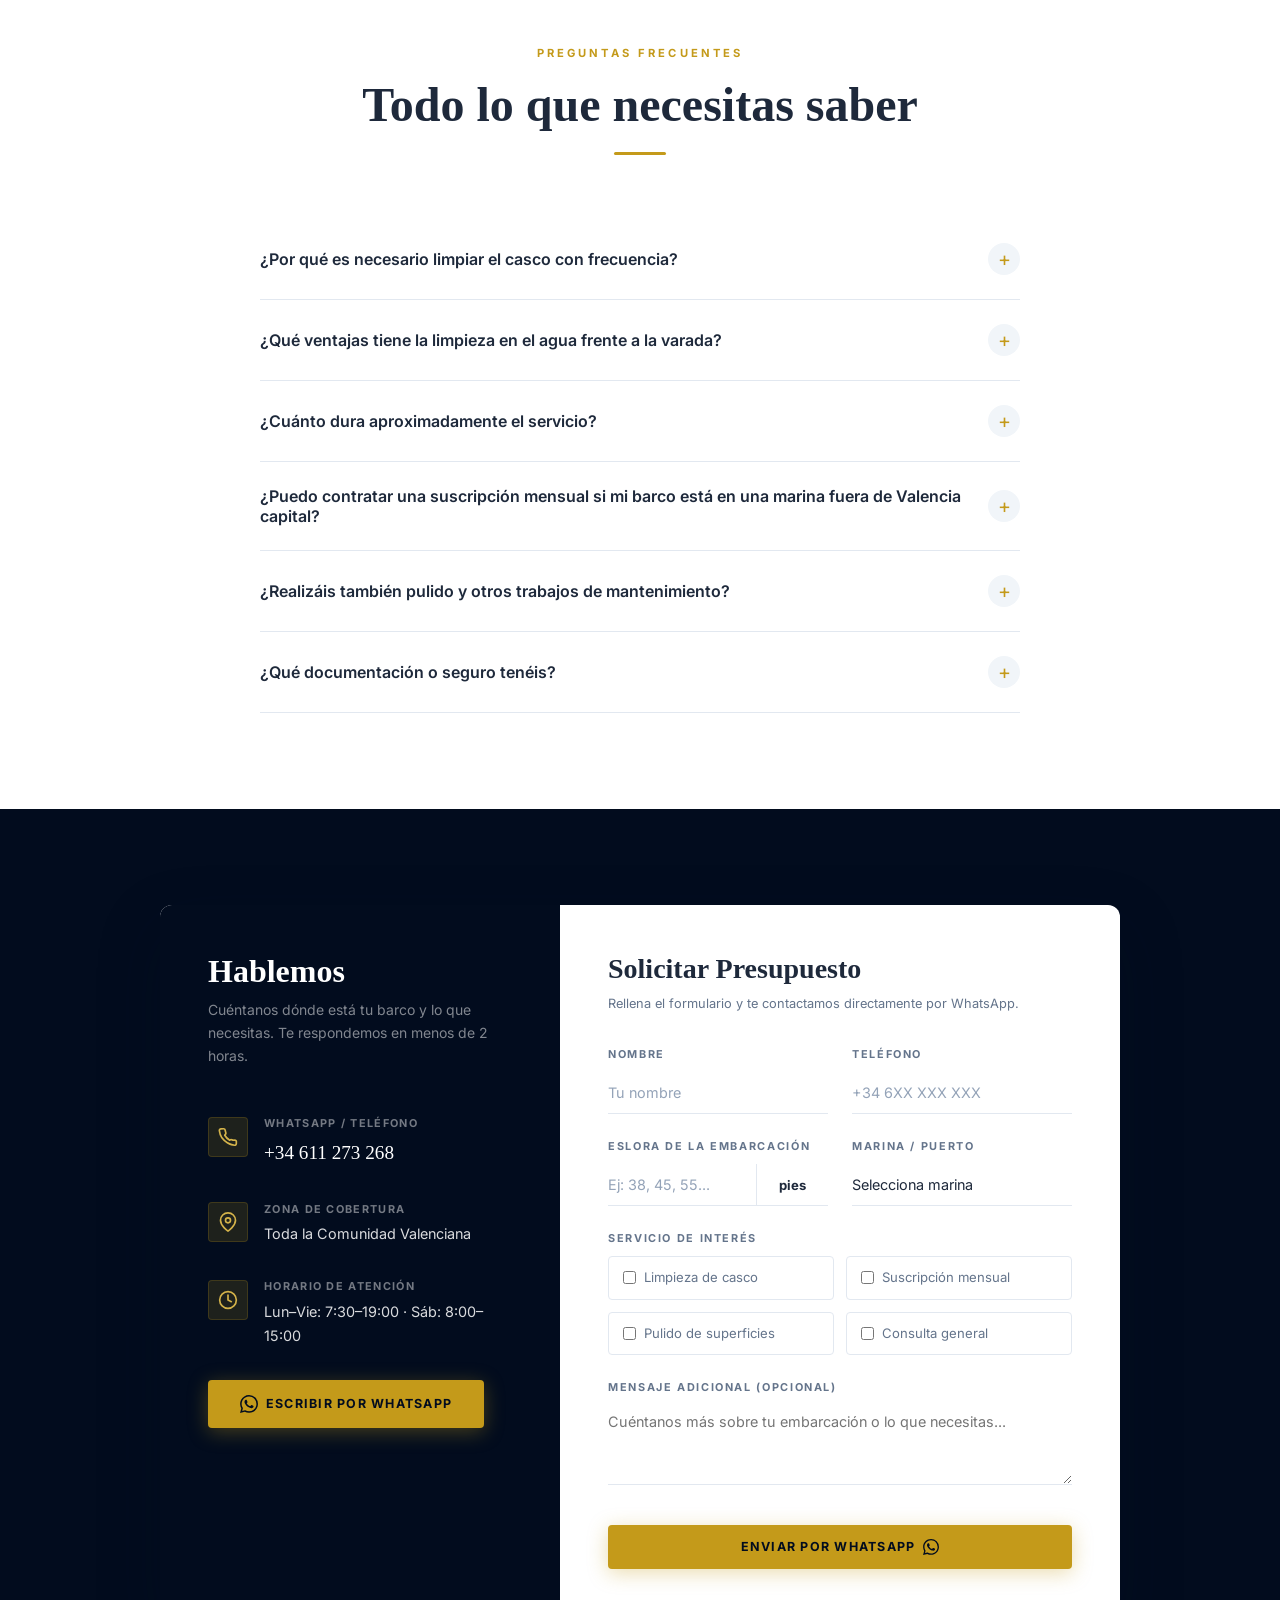
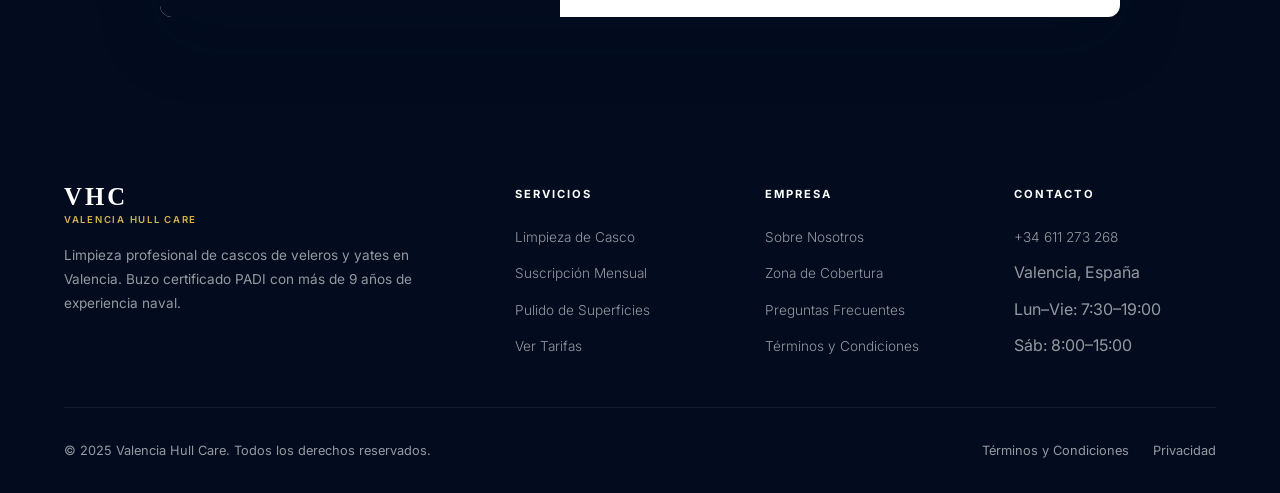
==== commit be77d156: "mejoras en el sitio" ====
--- a/index.html
+++ b/index.html
@@ -1,9 +1,9 @@
-<!doctype html>
+﻿<!doctype html>
 <html lang="es-ES">
   <head>
     <meta charset="UTF-8" />
     <meta name="viewport" content="width=device-width, initial-scale=1.0" />
-    <title>Limpieza de Cascos en Valencia | Santiago Buceo Profesional</title>
+    <title>Limpieza de Cascos en Valencia | Valencia Hull Care</title>
 
     <!-- SEO -->
     <meta
@@ -14,7 +14,7 @@
       name="keywords"
       content="limpieza casco barco Valencia, buceo profesional Valencia, limpieza casco velero, mantenimiento náutico Valencia, pulido embarcaciones Valencia, limpieza casco yate, servicio buzo Valencia, marinero Valencia"
     />
-    <meta name="author" content="Santiago Buceo Profesional" />
+    <meta name="author" content="Valencia Hull Care" />
     <meta name="robots" content="index, follow" />
     <link rel="canonical" href="https://santiagobuceoprofesional.es/" />
 
@@ -27,7 +27,7 @@
     <meta property="og:url" content="https://santiagobuceoprofesional.es/" />
     <meta
       property="og:title"
-      content="Limpieza de Cascos en Valencia | Santiago Buceo Profesional"
+      content="Limpieza de Cascos en Valencia | Valencia Hull Care"
     />
     <meta
       property="og:description"
@@ -61,7 +61,7 @@
       {
         "@context": "https://schema.org",
         "@type": "LocalBusiness",
-        "name": "Santiago Buceo Profesional",
+        "name": "Valencia Hull Care",
         "description": "Servicio profesional de limpieza de cascos de veleros y yates en Valencia. Buzo certificado PADI Divemaster con m\u00e1s de 9 a\u00f1os de experiencia naval.",
         "url": "https://santiagobuceoprofesional.es",
         "telephone": "+34611273268",
@@ -108,8 +108,8 @@
         <div class="navbar__inner">
           <a href="index.html" class="logo">
             <div class="logo__text">
-              <span class="logo__name">Santiago</span>
-              <span class="logo__sub">Buceo Profesional</span>
+              <span class="logo__name">VHC</span>
+              <span class="logo__sub">Valencia Hull Care</span>
             </div>
           </a>
 
@@ -119,28 +119,23 @@
             <a href="about.html" class="nav__link">Nosotros</a>
             <a href="index.html#cobertura" class="nav__link">Cobertura</a>
             <a href="index.html#faq" class="nav__link">FAQ</a>
+            <a
+              href="https://wa.me/34611273268?text=Hola%20Santiago%2C%20vi%20vuestra%20web%20y%20quiero%20información%20sobre%20limpieza%20de%20casco%20para%20mi%20embarcación"
+              target="_blank"
+              rel="noopener noreferrer"
+              class="nav__cta"
+            >
+              Pedir Presupuesto
+            </a>
+          </div>
+
+          <div class="nav__right">
             <div class="lang-selector">
               <button
                 class="lang-btn"
                 id="langBtn"
                 aria-label="Seleccionar idioma"
               >
-                <svg
-                  width="13"
-                  height="13"
-                  viewBox="0 0 24 24"
-                  fill="none"
-                  stroke="currentColor"
-                  stroke-width="2"
-                  stroke-linecap="round"
-                  stroke-linejoin="round"
-                >
-                  <circle cx="12" cy="12" r="10" />
-                  <line x1="2" y1="12" x2="22" y2="12" />
-                  <path
-                    d="M12 2a15.3 15.3 0 0 1 4 10 15.3 15.3 0 0 1-4 10 15.3 15.3 0 0 1-4-10 15.3 15.3 0 0 1 4-10z"
-                  />
-                </svg>
                 <span id="activeLang">ES</span>
                 <svg
                   width="9"
@@ -156,25 +151,24 @@
                 </svg>
               </button>
               <div class="lang-dropdown" id="langDropdown">
-                <a href="#" class="lang-option" data-lang="es">ES — Español</a>
-                <a href="#" class="lang-option" data-lang="en">EN — English</a>
-                <a href="#" class="lang-option" data-lang="fr">FR — Français</a>
-                <a href="#" class="lang-option" data-lang="it">IT — Italiano</a>
-              </div>
-            </div>
-            <a
-              href="https://wa.me/34611273268?text=Hola%20Santiago%2C%20vi%20vuestra%20web%20y%20quiero%20información%20sobre%20limpieza%20de%20casco%20para%20mi%20embarcación"
-              target="_blank"
-              rel="noopener noreferrer"
-              class="nav__cta"
-            >
-              Pedir Presupuesto
-            </a>
-          </div>
-
-          <button class="nav__toggle" id="navToggle" aria-label="Abrir menú">
-            <span></span><span></span><span></span>
-          </button>
+                <a href="#" class="lang-option" data-lang="es"
+                  >🇪🇸 ES — Español</a
+                >
+                <a href="#" class="lang-option" data-lang="en"
+                  >🇬🇧 EN — English</a
+                >
+                <a href="#" class="lang-option" data-lang="fr"
+                  >🇫🇷 FR — Français</a
+                >
+                <a href="#" class="lang-option" data-lang="it"
+                  >🇮🇹 IT — Italiano</a
+                >
+              </div>
+            </div>
+            <button class="nav__toggle" id="navToggle" aria-label="Abrir menú">
+              <span></span><span></span><span></span>
+            </button>
+          </div>
         </div>
       </div>
     </nav>
@@ -194,6 +188,20 @@
       >
         Pedir Presupuesto
       </a>
+      <div class="mobile-lang">
+        <a href="#" class="mobile-lang__btn lang-option" data-lang="es"
+          >🇪🇸 ES</a
+        >
+        <a href="#" class="mobile-lang__btn lang-option" data-lang="en"
+          >🇬🇧 EN</a
+        >
+        <a href="#" class="mobile-lang__btn lang-option" data-lang="fr"
+          >🇫🇷 FR</a
+        >
+        <a href="#" class="mobile-lang__btn lang-option" data-lang="it"
+          >🇮🇹 IT</a
+        >
+      </div>
     </div>
 
     <!-- ========== HERO ========== -->
@@ -211,7 +219,7 @@
       <div class="hero__content">
         <div class="hero__badge">
           <span class="hero__badge__dot"></span>
-          Buzo Certificado PADI · Valencia, España
+          Buceo Certificado
         </div>
         <h1 class="hero__title">
           Tu casco, siempre<br />
@@ -890,8 +898,8 @@
           <div class="marina-item">
             <div class="marina-item__dot"></div>
             <div>
-              <div class="marina-item__name">Club Náutico Alboraya</div>
-              <div class="marina-item__dist">5 km norte</div>
+              <div class="marina-item__name">Real Club Náutico de Valencia</div>
+              <div class="marina-item__dist">Puerto de Valencia</div>
             </div>
           </div>
           <div class="marina-item">
@@ -995,7 +1003,7 @@
               <div>
                 <div class="testimonial-card__name">Laura Pérez</div>
                 <div class="testimonial-card__role">
-                  Propietaria Beneteau 45' · Club Náutico Alboraya
+                  Propietaria Beneteau 45' · Real Club Náutico de Valencia
                 </div>
               </div>
             </div>
@@ -1425,7 +1433,6 @@
                     <option value="">Selecciona marina</option>
                     <option>Marina de Valencia</option>
                     <option>Real Club Náutico de Valencia</option>
-                    <option>Club Náutico Alboraya</option>
                     <option>Puerto Deportivo de Sagunto</option>
                     <option>Club Náutico de Cullera</option>
                     <option>Puerto Deportivo de Gandía</option>
@@ -1494,8 +1501,8 @@
           <div>
             <div class="logo footer__logo" style="margin-bottom: 1rem">
               <div class="logo__text">
-                <span class="logo__name">Santiago</span>
-                <span class="logo__sub">Buceo Profesional</span>
+                <span class="logo__name">VHC</span>
+                <span class="logo__sub">Valencia Hull Care</span>
               </div>
             </div>
             <p class="footer__brand">
@@ -1545,10 +1552,7 @@
         </div>
 
         <div class="footer__bottom">
-          <p>
-            &copy; 2025 Santiago Buceo Profesional. Todos los derechos
-            reservados.
-          </p>
+          <p>&copy; 2025 Valencia Hull Care. Todos los derechos reservados.</p>
           <div class="footer__legal">
             <a href="terminos.html">Términos y Condiciones</a>
             <a href="terminos.html#privacidad">Privacidad</a>
--- a/css/styles.css
+++ b/css/styles.css
@@ -207,6 +207,12 @@
   align-items: center;
   justify-content: space-between;
 }
+.nav__right {
+  display: flex;
+  align-items: center;
+  gap: 0.5rem;
+  position: relative;
+}
 
 .logo {
   display: flex;
@@ -223,16 +229,16 @@
 .logo__name {
   color: white;
   font-family: "Cormorant Garant", serif;
-  font-size: 1.35rem;
-  font-weight: 700;
-  letter-spacing: 0.04em;
+  font-size: 1.55rem;
+  font-weight: 700;
+  letter-spacing: 0.12em;
   line-height: 1;
 }
 .logo__sub {
   color: var(--gold-lt);
-  font-size: 0.58rem;
+  font-size: 0.6rem;
   font-weight: 600;
-  letter-spacing: 0.22em;
+  letter-spacing: 0.18em;
   text-transform: uppercase;
   margin-top: 3px;
 }
@@ -363,6 +369,54 @@
   border: none;
   padding: 4px;
 }
+
+/* Mobile language selector */
+.mobile-lang {
+  display: flex;
+  gap: 0.75rem;
+  margin-top: 0.5rem;
+}
+.mobile-lang__btn {
+  font-family: "Inter", sans-serif !important;
+  font-size: 0.8rem !important;
+  font-weight: 700 !important;
+  letter-spacing: 0.12em;
+  color: rgba(255, 255, 255, 0.55) !important;
+  padding: 0.45rem 0.85rem;
+  border: 1px solid rgba(255, 255, 255, 0.15);
+  border-radius: 6px;
+  transition: all 0.2s;
+}
+.mobile-lang__btn:hover,
+.mobile-lang__btn.active {
+  color: var(--gold-lt) !important;
+  border-color: var(--gold);
+  background: rgba(196, 154, 26, 0.1);
+}
+
+/* Mobile language selector */
+.mobile-lang {
+  display: flex;
+  gap: 0.75rem;
+  margin-top: 0.5rem;
+}
+.mobile-lang__btn {
+  font-family: "Inter", sans-serif !important;
+  font-size: 0.8rem !important;
+  font-weight: 700 !important;
+  letter-spacing: 0.12em;
+  color: rgba(255, 255, 255, 0.55) !important;
+  padding: 0.45rem 0.85rem;
+  border: 1px solid rgba(255, 255, 255, 0.15);
+  border-radius: 6px;
+  transition: all 0.2s;
+}
+.mobile-lang__btn:hover,
+.mobile-lang__btn.active {
+  color: var(--gold-lt) !important;
+  border-color: var(--gold);
+  background: rgba(196, 154, 26, 0.1);
+}
 .nav__toggle span {
   display: block;
   width: 24px;
@@ -422,12 +476,12 @@
 /* ---- HERO ---- */
 .hero {
   position: relative;
-  height: 100vh;
-  min-height: 720px;
+  min-height: 100vh;
   display: flex;
   align-items: center;
   justify-content: center;
   overflow: hidden;
+  padding: 120px 0 80px;
 }
 .hero__bg {
   position: absolute;
@@ -489,6 +543,8 @@
   height: 7px;
   border-radius: 50%;
   background: var(--gold);
+  flex-shrink: 0;
+  align-self: center;
   animation: pulseGlow 2s infinite;
 }
 @keyframes pulseGlow {
@@ -1368,13 +1424,19 @@
   background: transparent;
   border: none;
   border-left: 1.5px solid var(--gray-200);
-  padding: 0.5rem 0.75rem;
+  padding: 0.5rem 0.5rem;
   font-family: "Inter", sans-serif;
   font-size: 0.82rem;
   font-weight: 700;
   color: var(--text);
   cursor: pointer;
   flex-shrink: 0;
+  width: 72px;
+  min-width: 72px;
+  max-width: 72px;
+  overflow: hidden;
+  text-overflow: ellipsis;
+  white-space: nowrap;
   outline: none;
   appearance: none;
   -webkit-appearance: none;
@@ -1843,6 +1905,9 @@
   }
   .contact-grid {
     grid-template-columns: 1fr;
+    width: 100%;
+    box-shadow: none;
+    border-radius: 0;
   }
   .why-grid {
     grid-template-columns: 1fr;
@@ -1869,9 +1934,51 @@
   .nav__cta {
     display: none;
   }
+  .lang-selector {
+    display: flex;
+    position: static;
+  }
+  .lang-dropdown {
+    position: absolute;
+    right: 0;
+    left: auto;
+  }
   .nav__toggle {
     display: flex;
   }
+  .hero__badge {
+    white-space: normal;
+    text-align: center;
+    justify-content: center;
+    max-width: 280px;
+  }
+  .contact__form-area {
+    padding: 2rem 1.25rem;
+    overflow: hidden;
+  }
+  footer {
+    padding: 2.5rem 0 1.5rem;
+  }
+  .footer__brand {
+    font-size: 0.8rem;
+    margin-top: 0.5rem;
+  }
+  .footer__col-title {
+    margin-bottom: 0.75rem;
+  }
+  .footer__links {
+    gap: 0.4rem;
+  }
+  .footer__bottom {
+    flex-direction: column;
+    align-items: flex-start;
+    gap: 0.5rem;
+    padding-top: 1.25rem;
+    font-size: 0.75rem;
+  }
+  .footer__legal {
+    gap: 1rem;
+  }
   .steps-grid {
     grid-template-columns: 1fr;
   }
@@ -1879,8 +1986,8 @@
     display: none;
   }
   .footer__grid {
-    grid-template-columns: 1fr;
-    gap: 2rem;
+    grid-template-columns: 1fr 1fr;
+    gap: 1.5rem;
   }
   .form-grid-2,
   .checkbox-grid {
@@ -1889,9 +1996,18 @@
   .pricing-table {
     font-size: 0.8rem;
   }
+  /* Ocultar columna Descripción en móvil para que la tabla quepa sin scroll */
+  .pricing-table th:nth-child(2),
+  .pricing-table td:nth-child(2) {
+    display: none;
+  }
   .pricing-table th,
   .pricing-table td {
-    padding: 0.75rem 0.75rem;
+    padding: 0.75rem 0.6rem;
+  }
+  .checkbox-item {
+    justify-content: flex-start;
+    padding-left: 1rem;
   }
   /* Grids de 2 columnas → 1 columna en móvil */
   .grid-2col,
@@ -1919,6 +2035,13 @@
   .btn {
     justify-content: center;
   }
+  .contact-form .btn[type="submit"] {
+    display: flex;
+    width: 100%;
+    max-width: 100%;
+    box-sizing: border-box;
+    box-shadow: none;
+  }
   .whatsapp-float__label {
     display: none;
   }
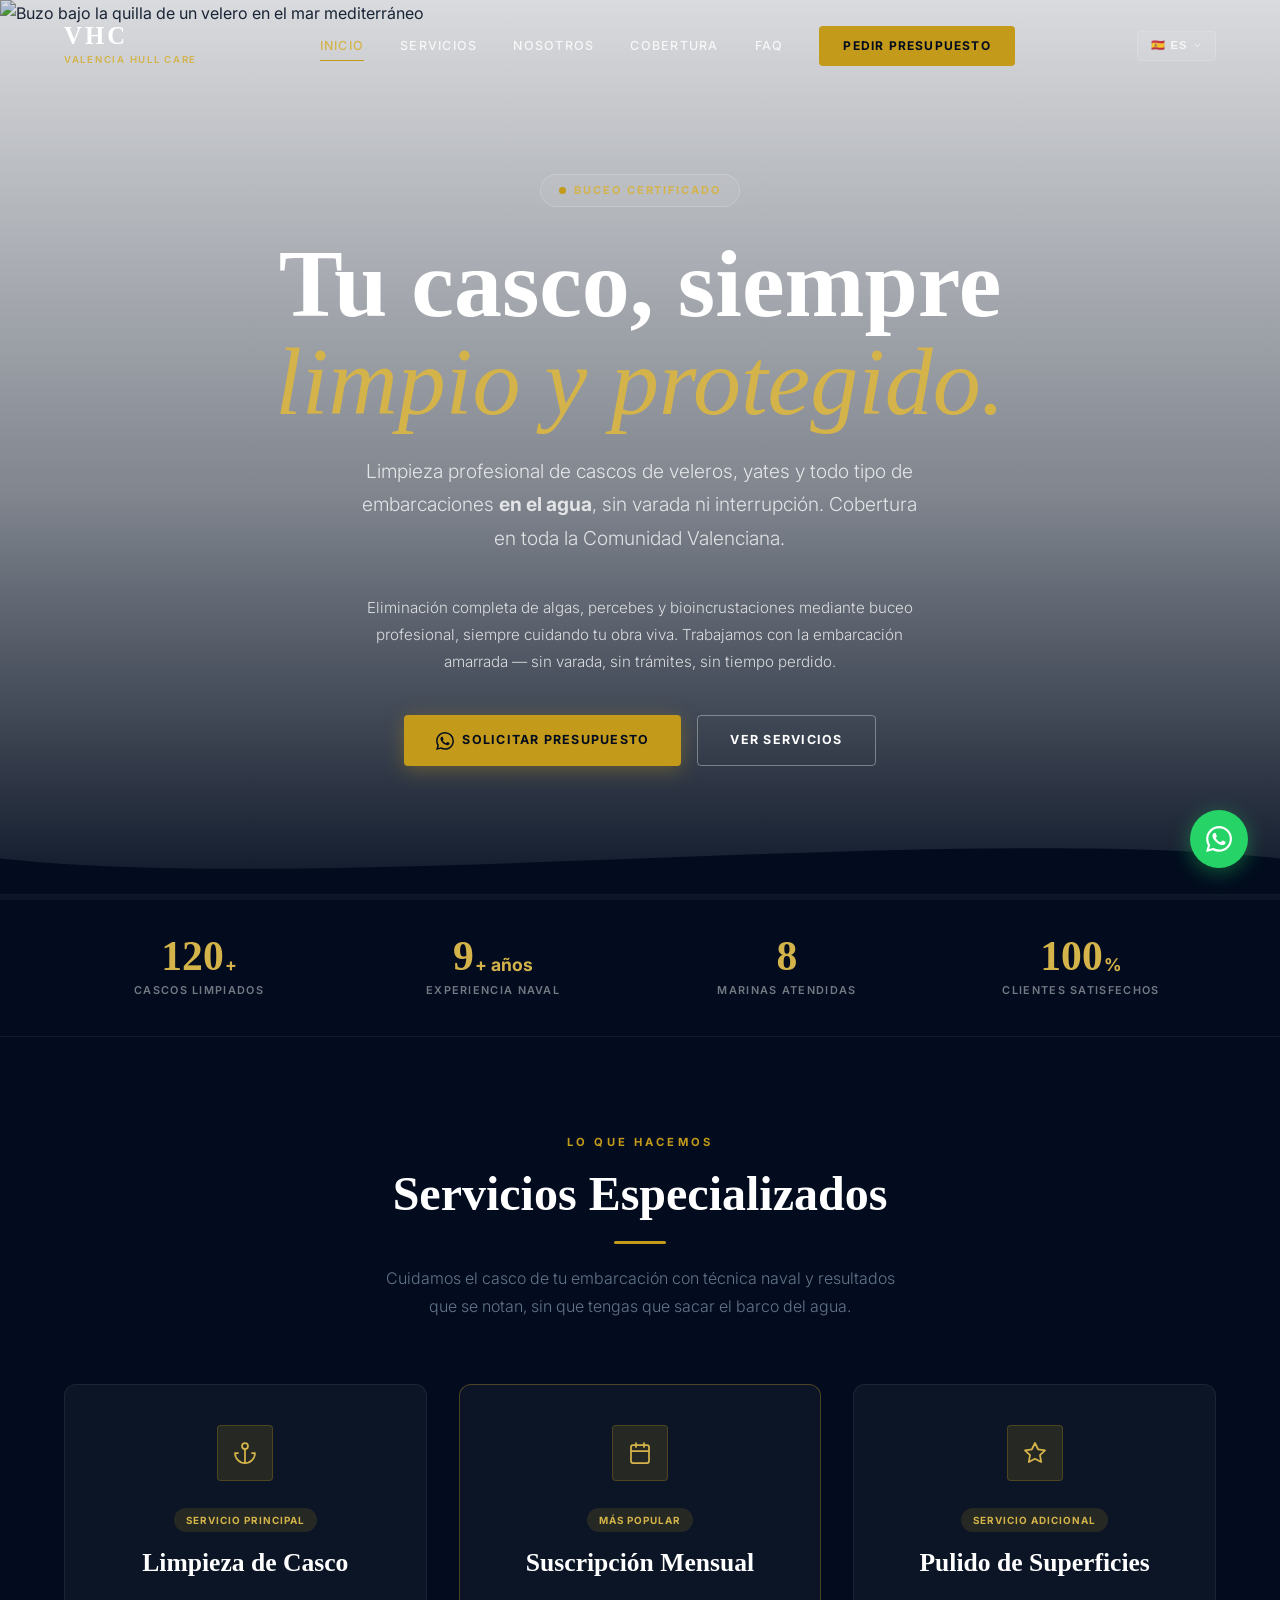
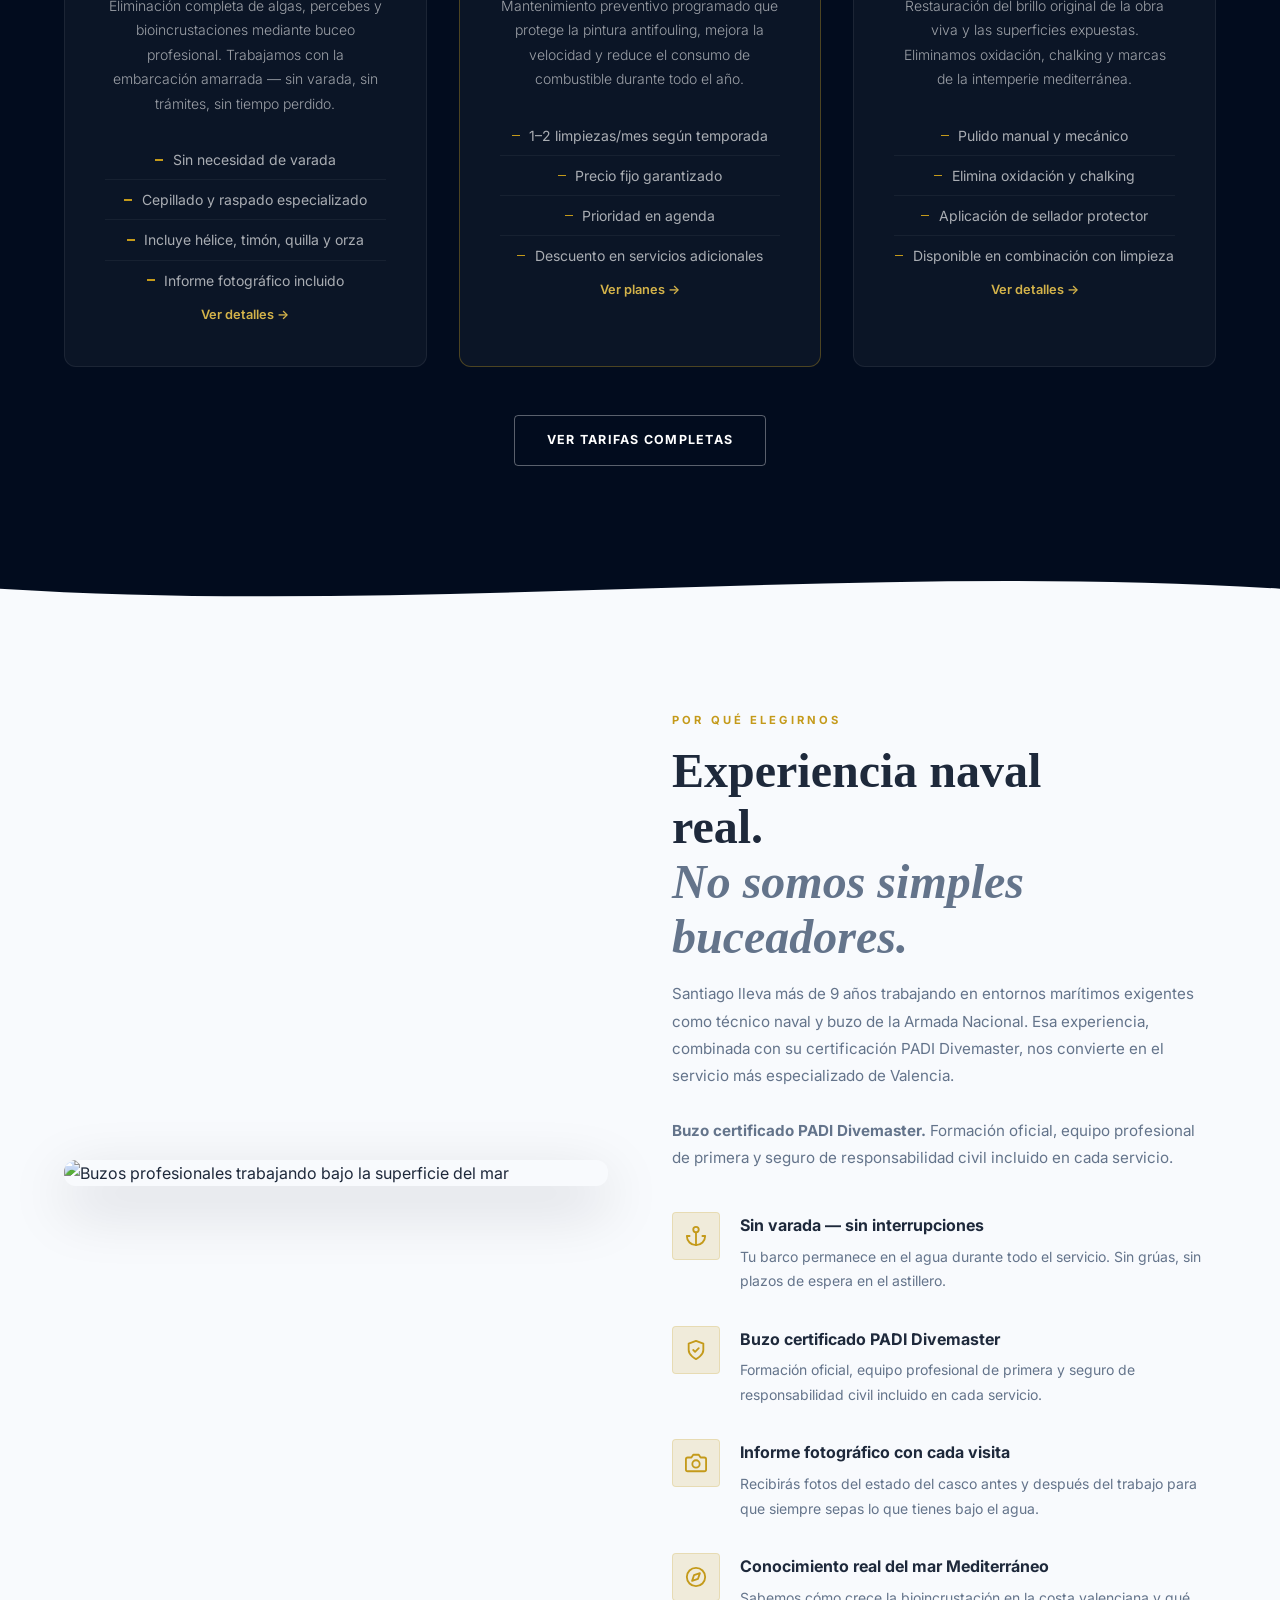
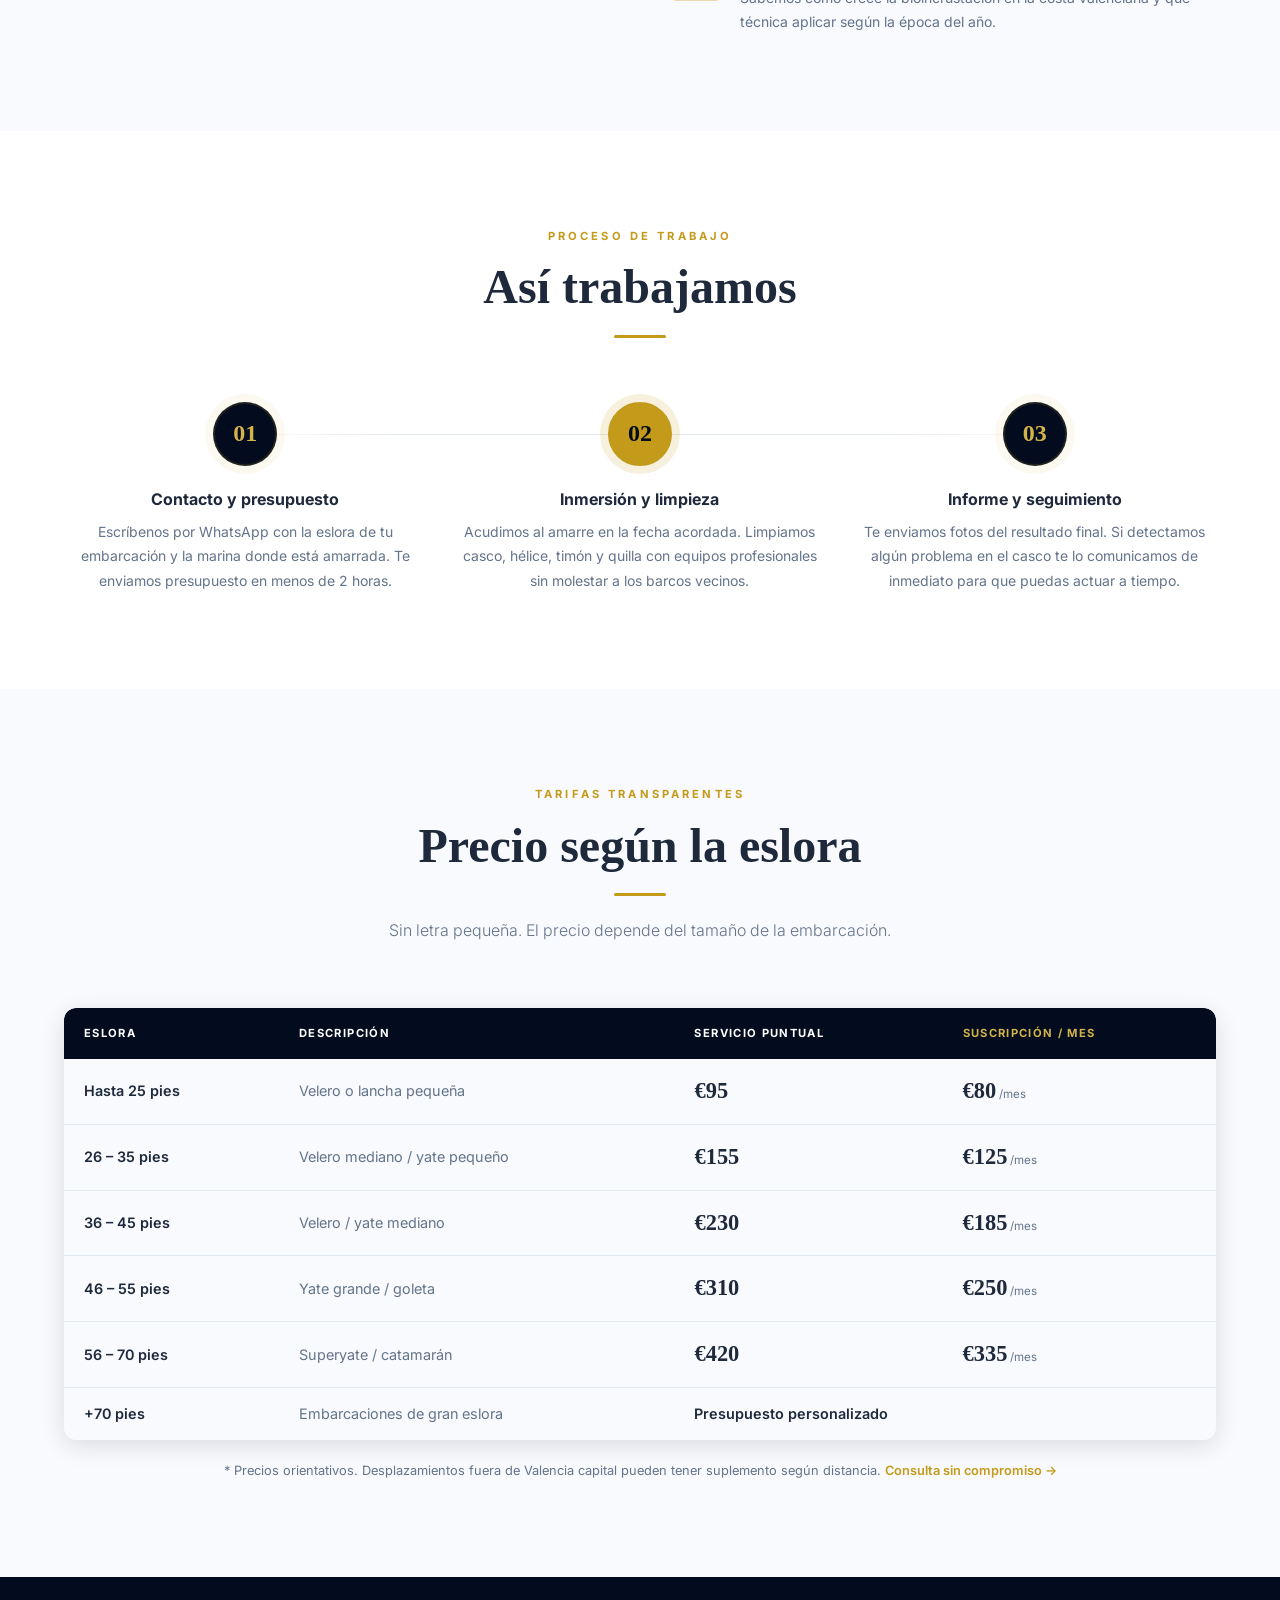
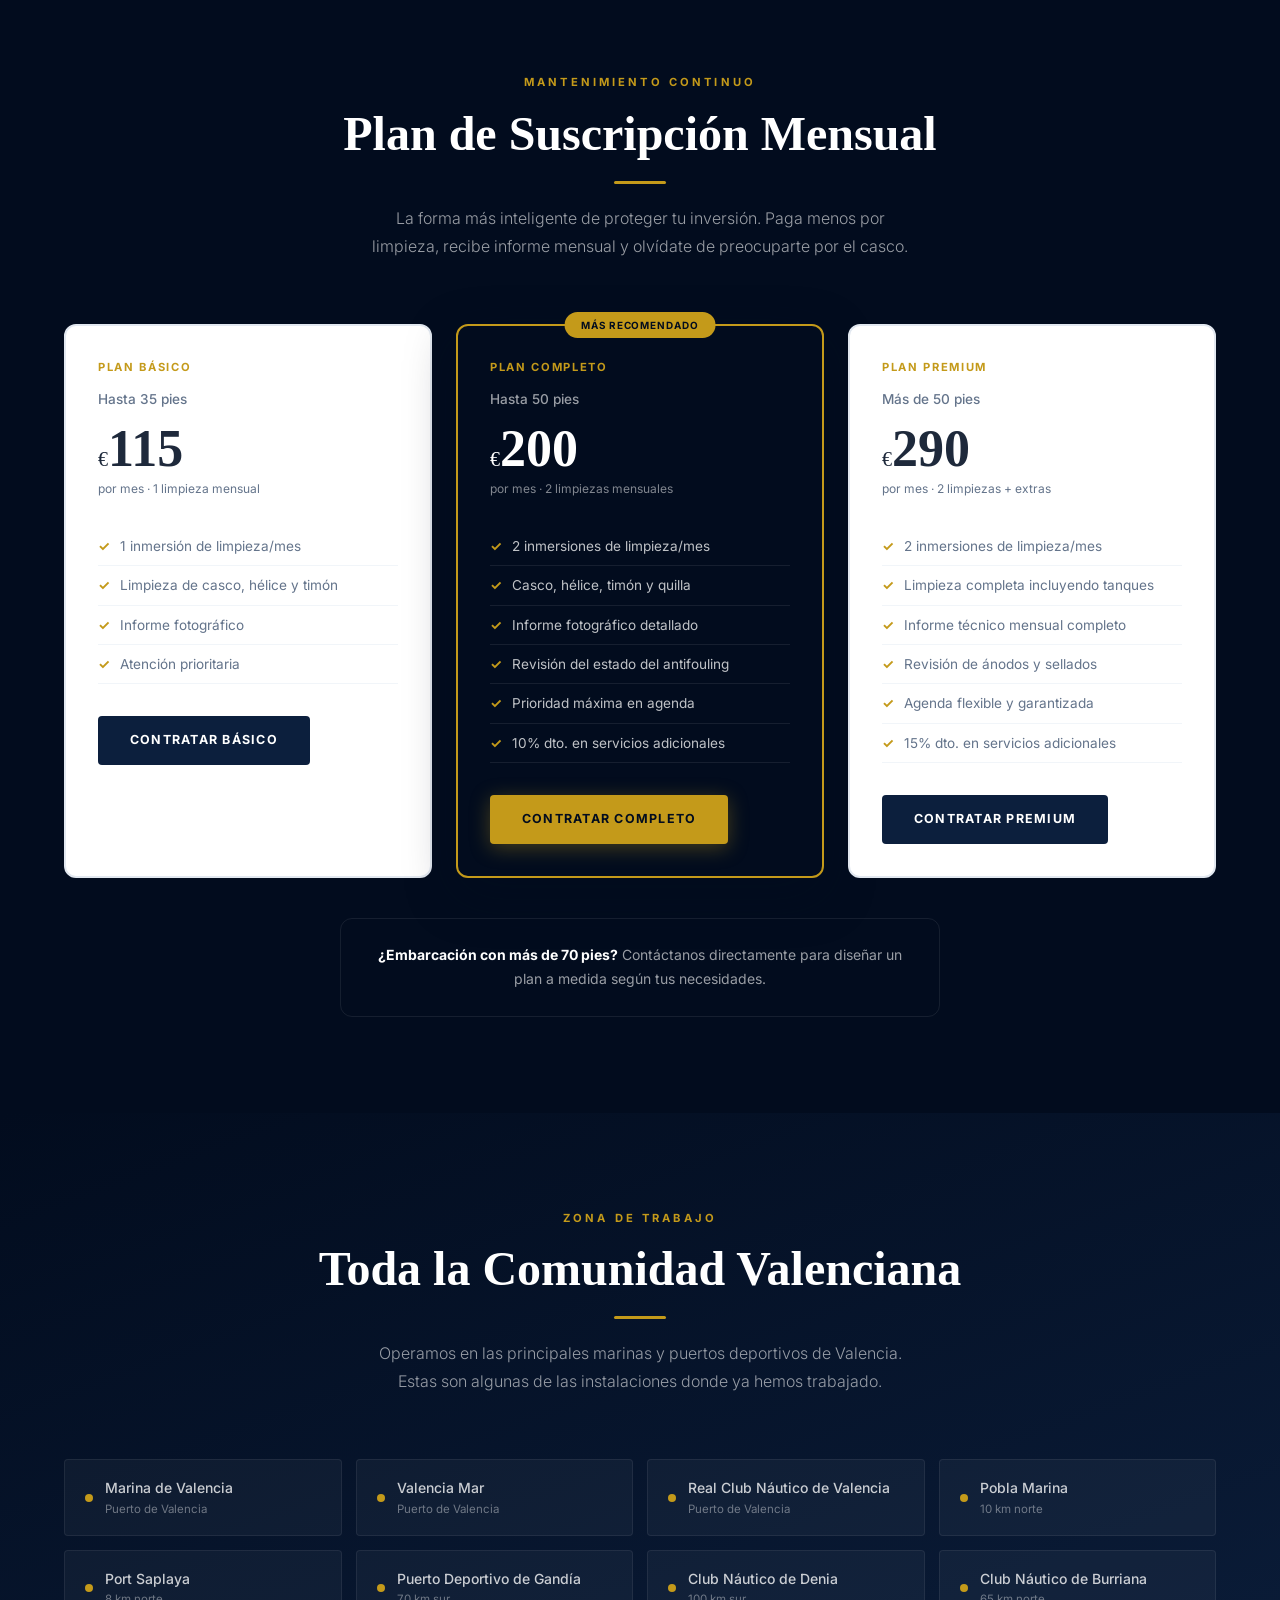
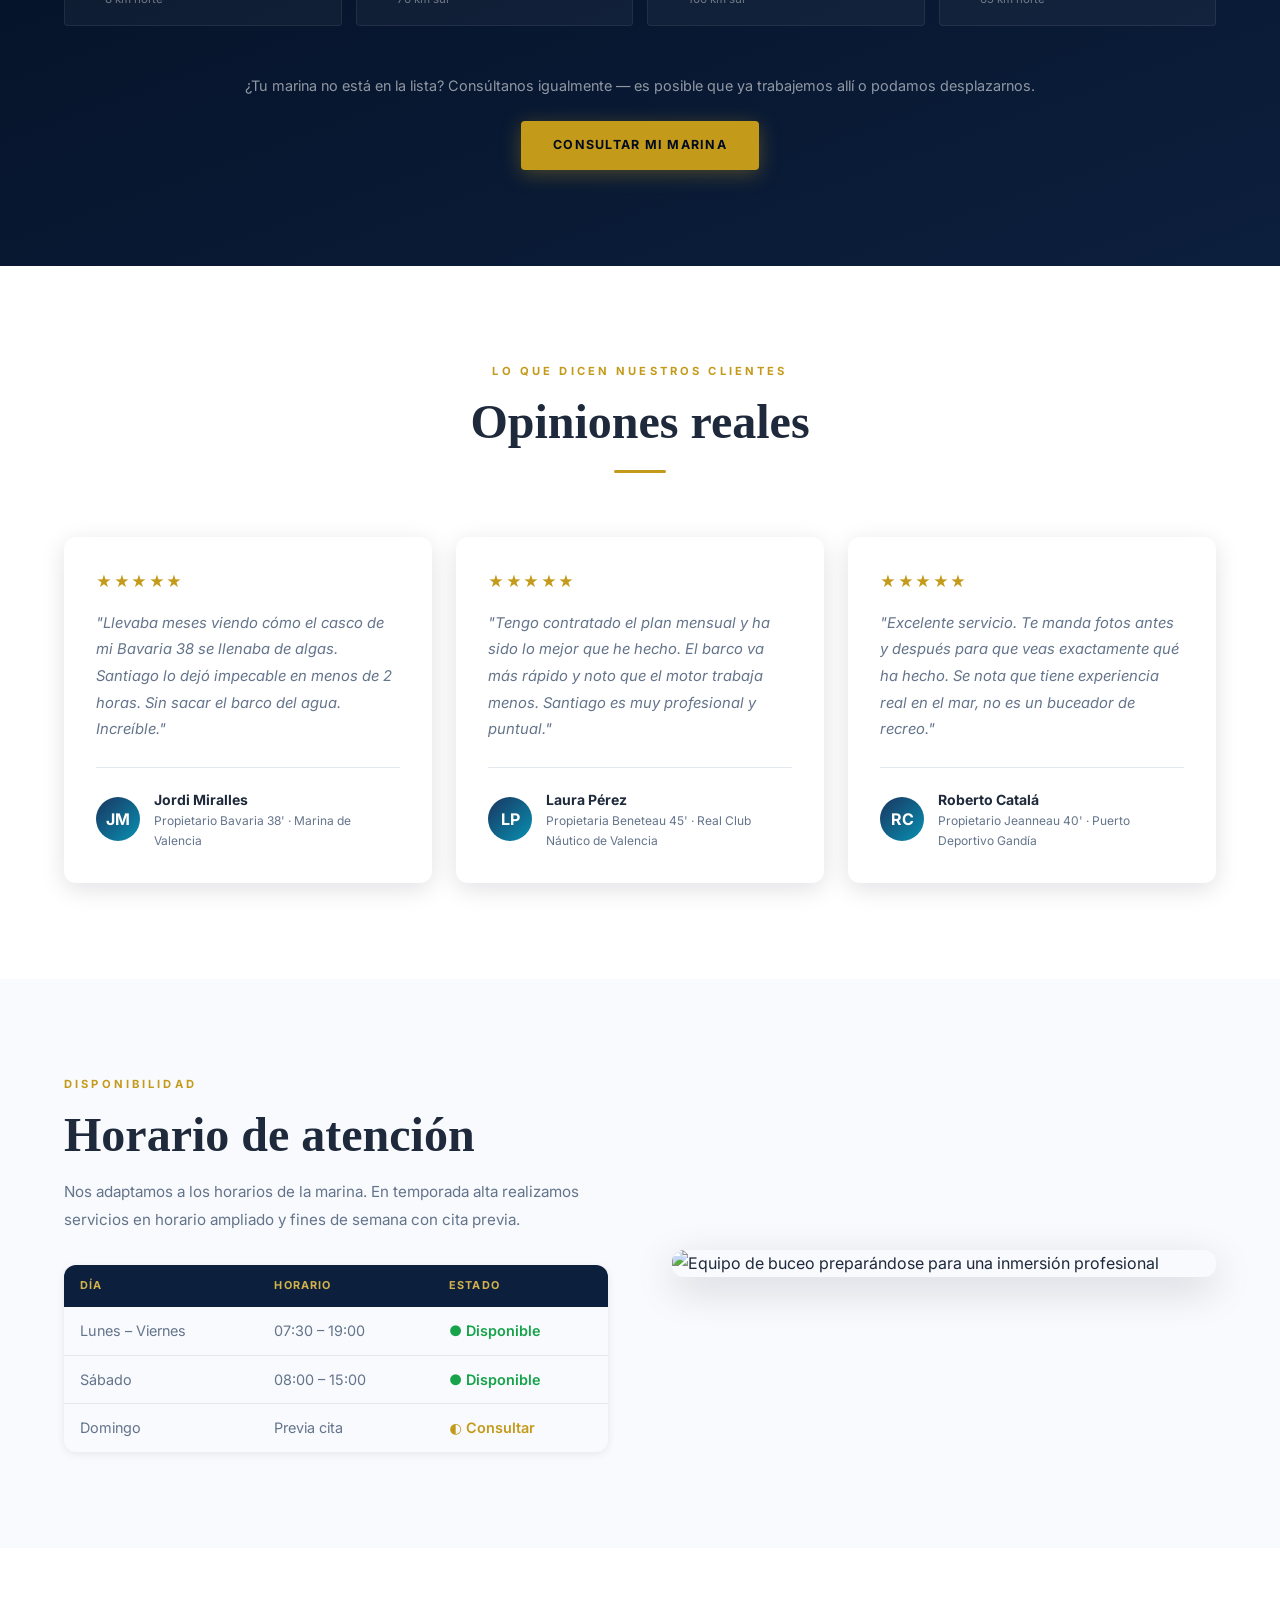
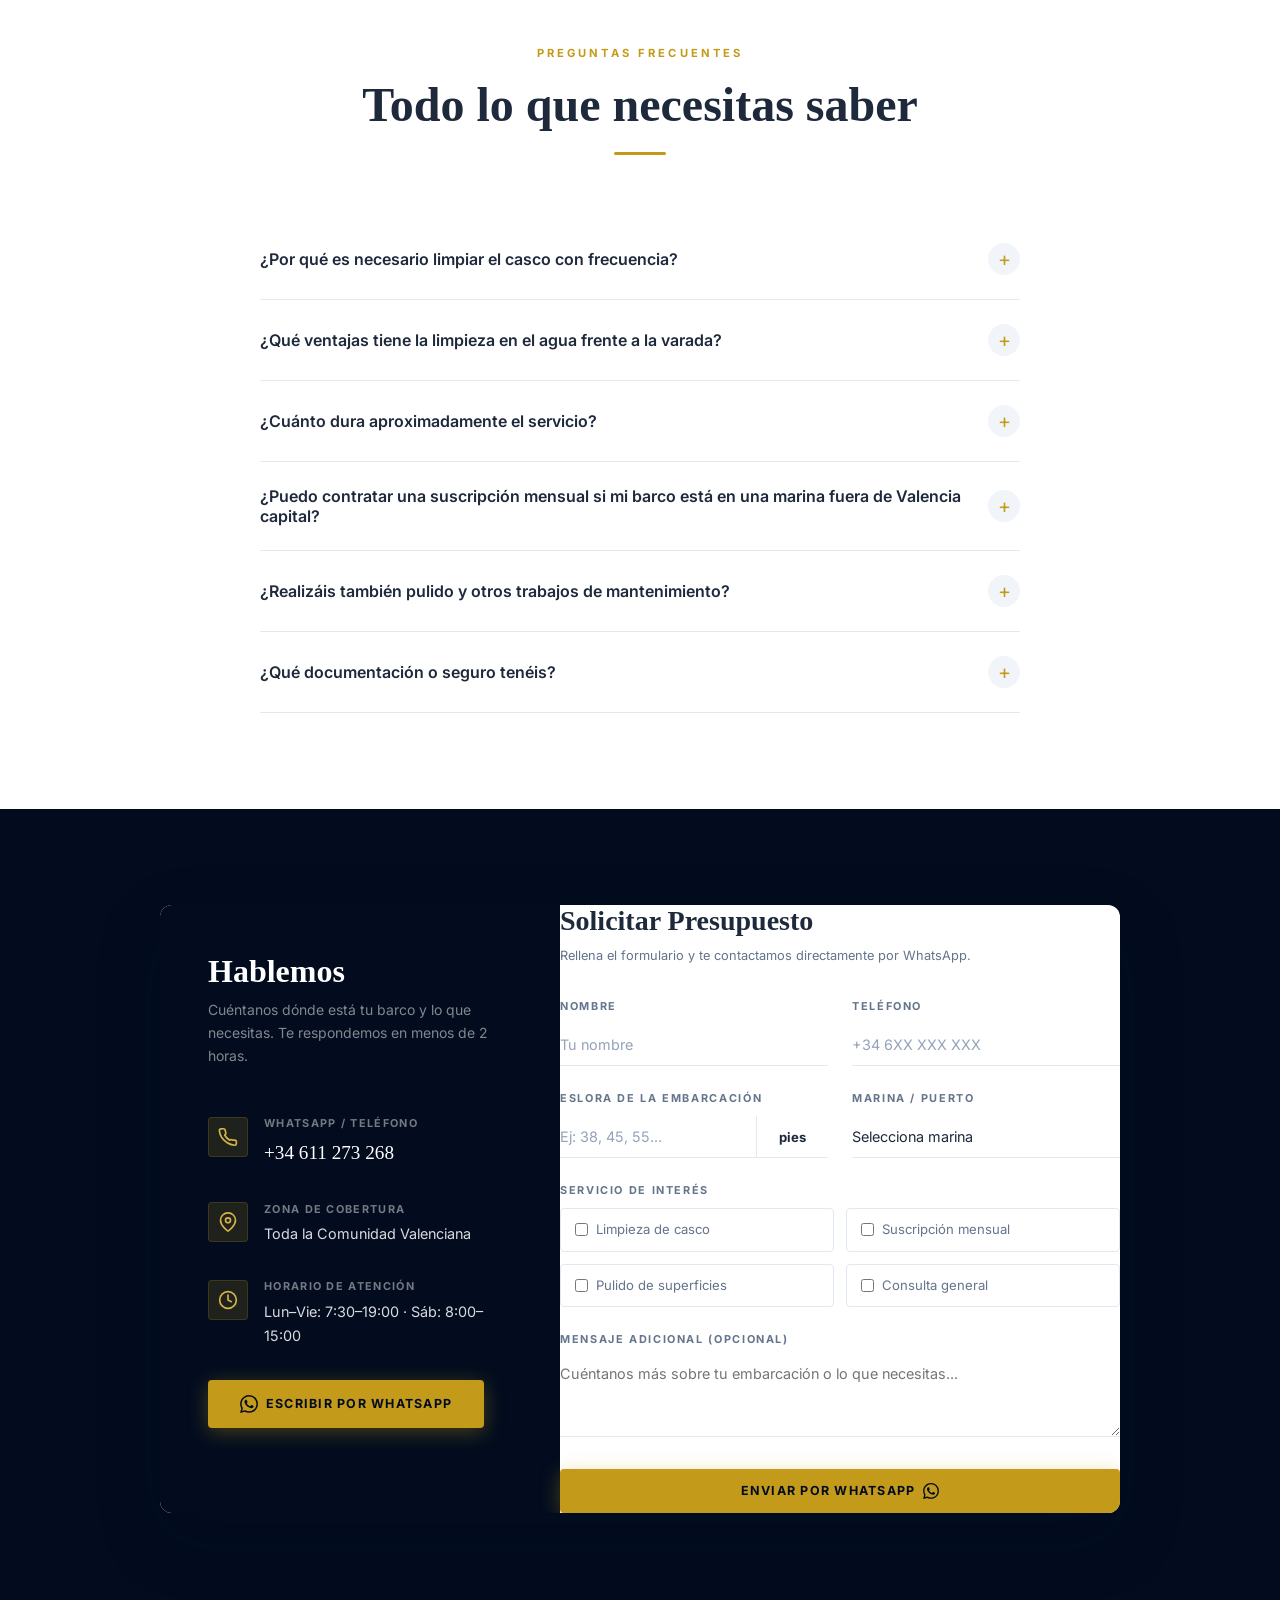
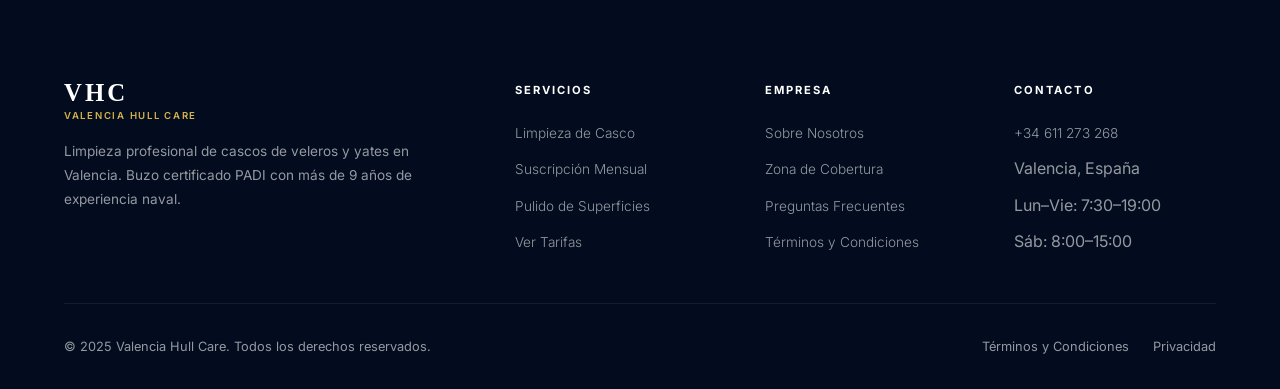
==== commit f9231996: "mejoras en movil" ====
--- a/index.html
+++ b/index.html
@@ -1473,8 +1473,8 @@
               </div>
               <button
                 type="submit"
-                class="btn btn--primary"
-                style="width: 100%; justify-content: center; margin-top: 0.5rem"
+                class="btn btn--primary form-submit"
+                style="justify-content: center; margin-top: 0.5rem"
               >
                 Enviar por WhatsApp
                 <svg
--- a/css/styles.css
+++ b/css/styles.css
@@ -47,6 +47,7 @@
 html {
   scroll-behavior: smooth;
   font-size: 16px;
+  overflow-x: hidden;
 }
 body {
   font-family: "Inter", system-ui, sans-serif;
@@ -54,6 +55,7 @@
   background: var(--white);
   line-height: 1.65;
   -webkit-font-smoothing: antialiased;
+  overflow-x: hidden;
 }
 img {
   max-width: 100%;
@@ -1354,8 +1356,13 @@
   color: rgba(255, 255, 255, 0.85);
   font-weight: 400;
 }
-.contact__form-area {
-  padding: 3rem;
+.form-submit {
+  display: flex !important;
+  width: 100% !important;
+  max-width: 100% !important;
+  min-width: 0 !important;
+  box-sizing: border-box !important;
+  white-space: normal !important;
 }
 .form-group {
   margin-bottom: 1.5rem;
@@ -1955,6 +1962,11 @@
   .contact__form-area {
     padding: 2rem 1.25rem;
     overflow: hidden;
+    min-width: 0;
+  }
+  .contact__info {
+    min-width: 0;
+    overflow: hidden;
   }
   footer {
     padding: 2.5rem 0 1.5rem;
@@ -2035,12 +2047,16 @@
   .btn {
     justify-content: center;
   }
+  .contact-form {
+    width: 100%;
+  }
   .contact-form .btn[type="submit"] {
     display: flex;
     width: 100%;
     max-width: 100%;
     box-sizing: border-box;
     box-shadow: none;
+    white-space: normal;
   }
   .whatsapp-float__label {
     display: none;
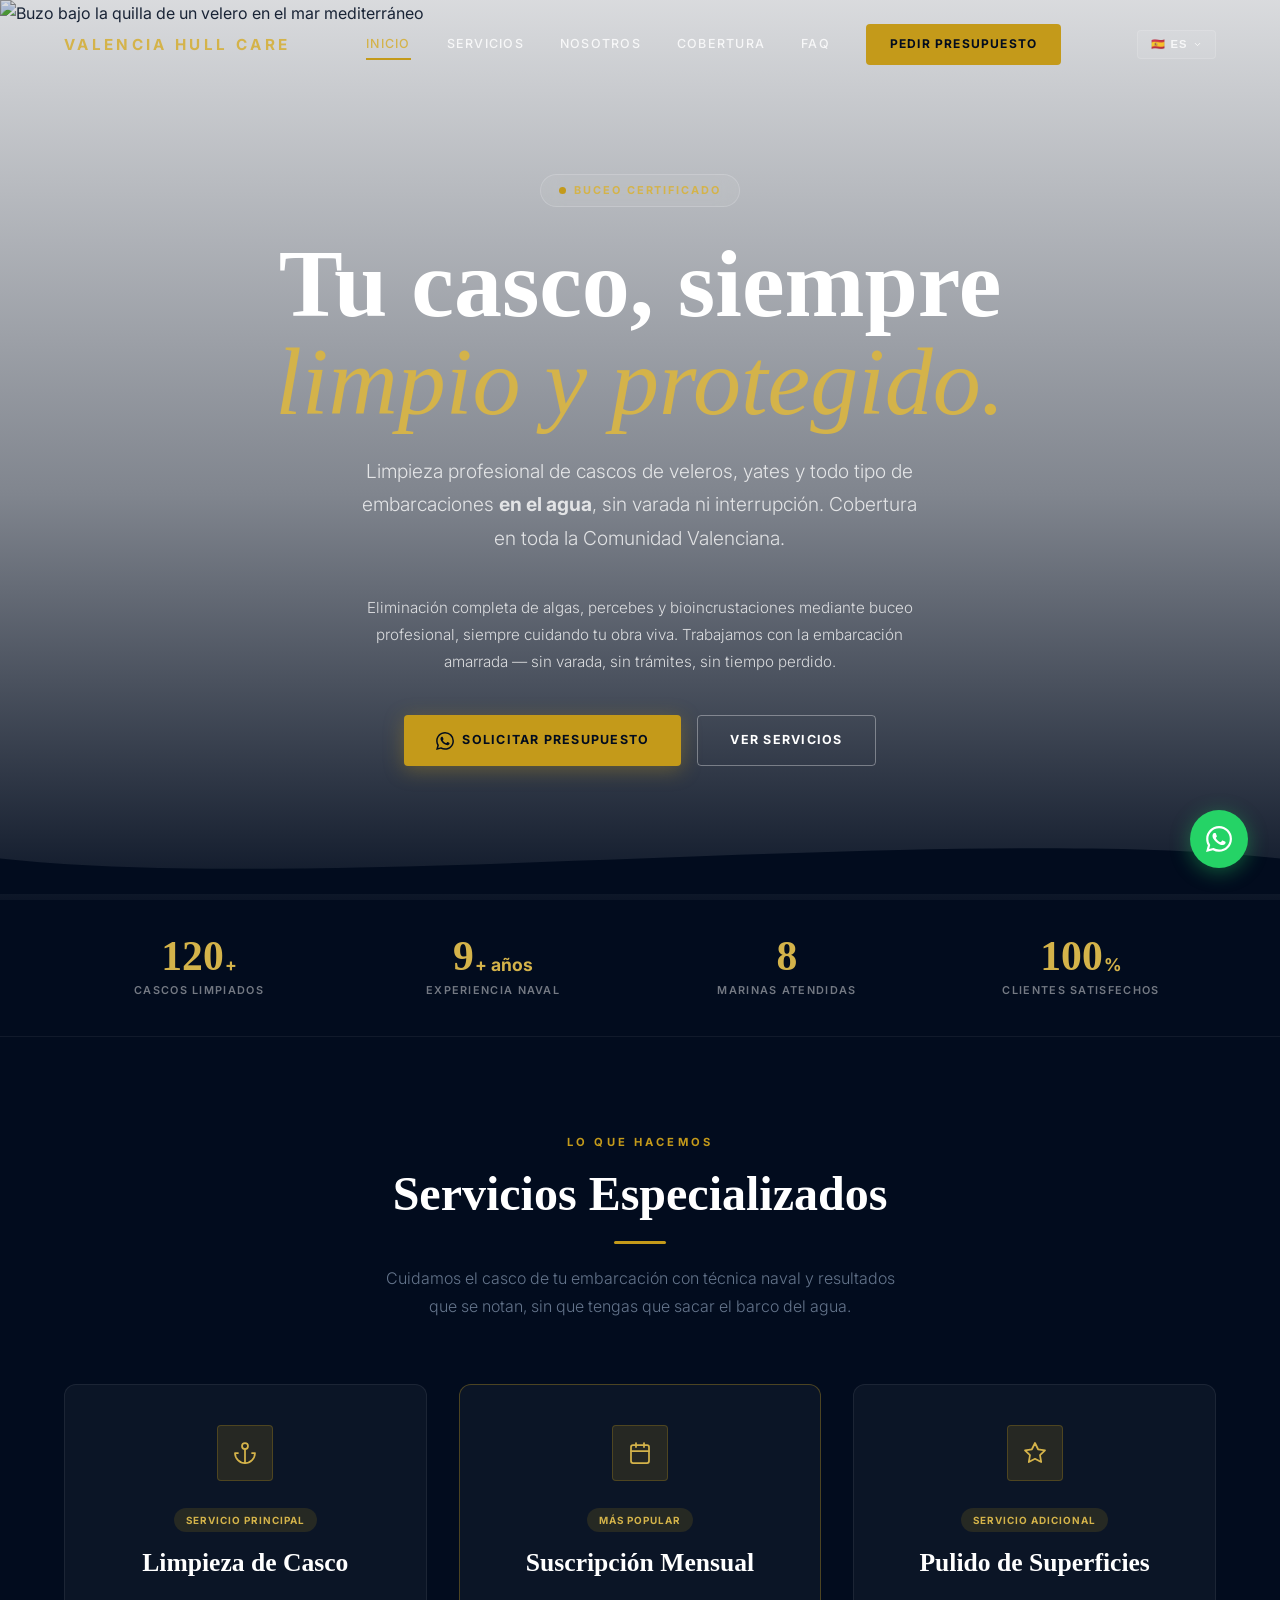
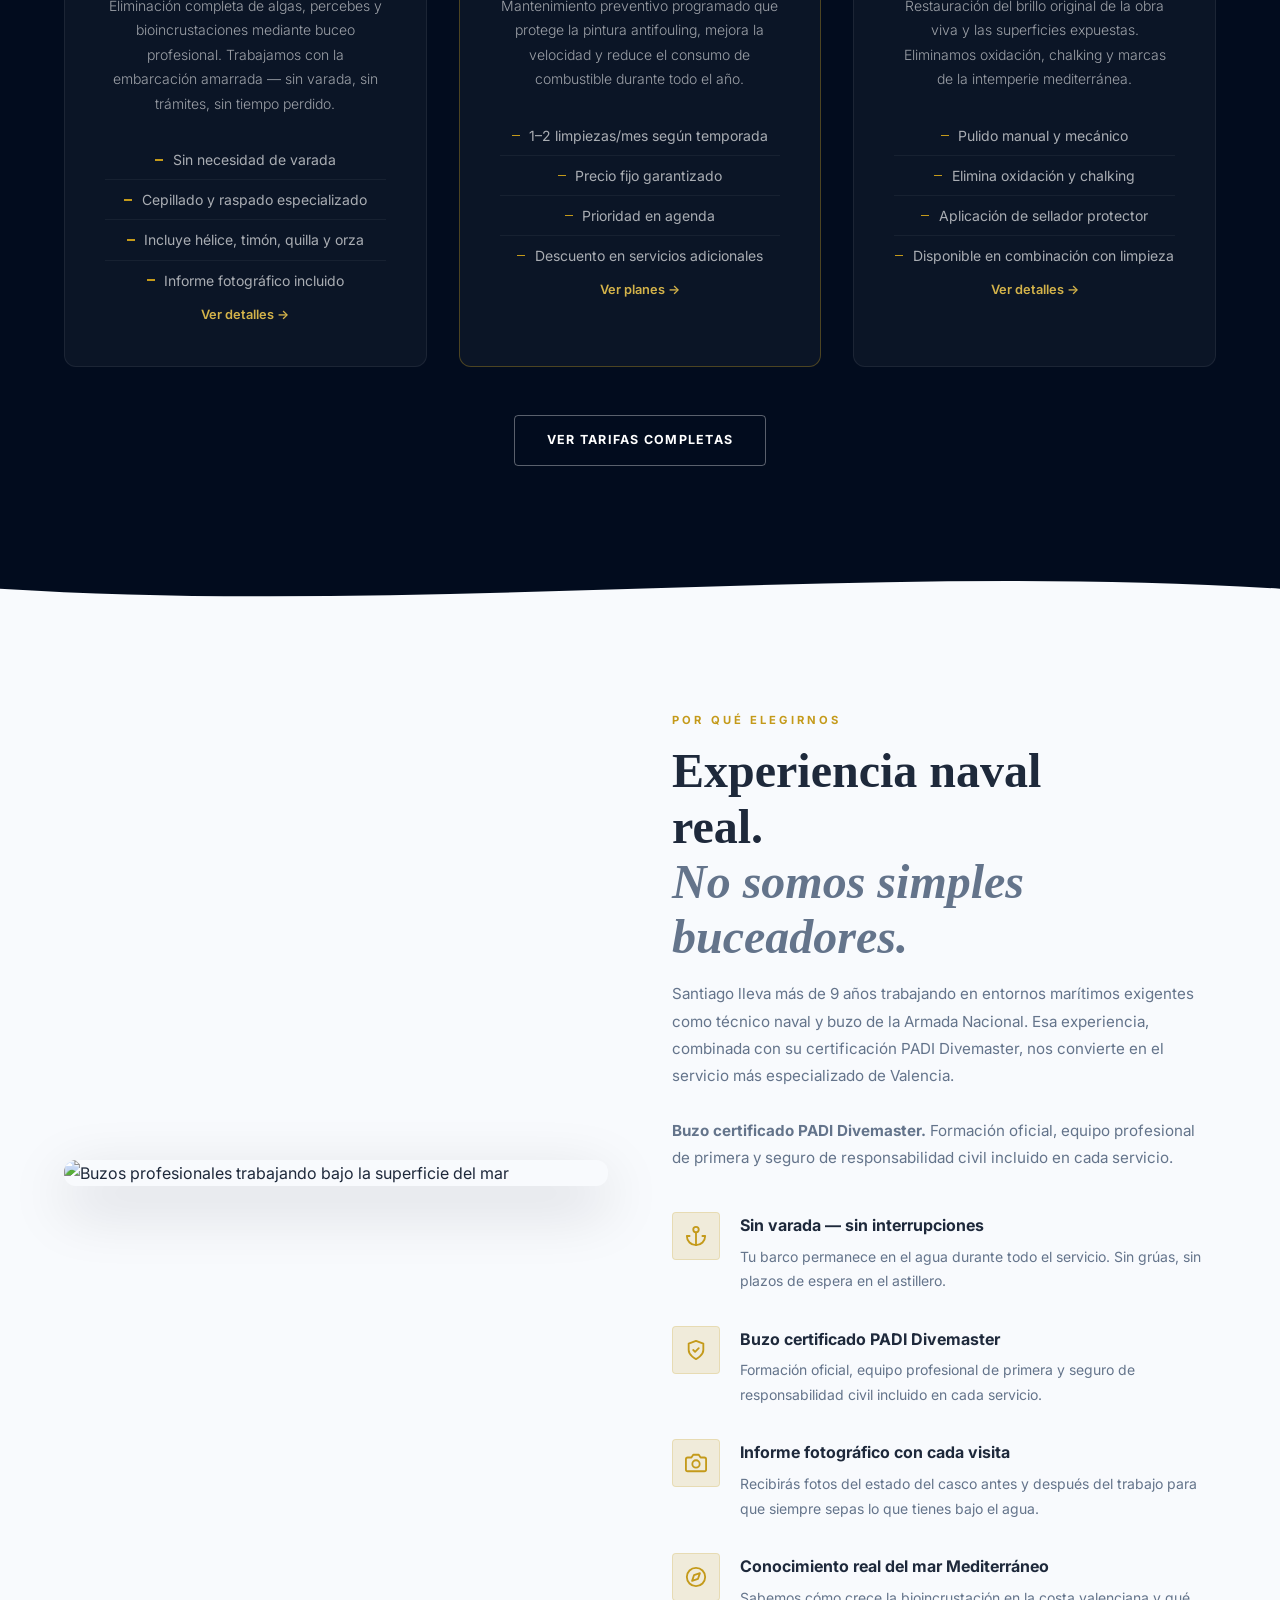
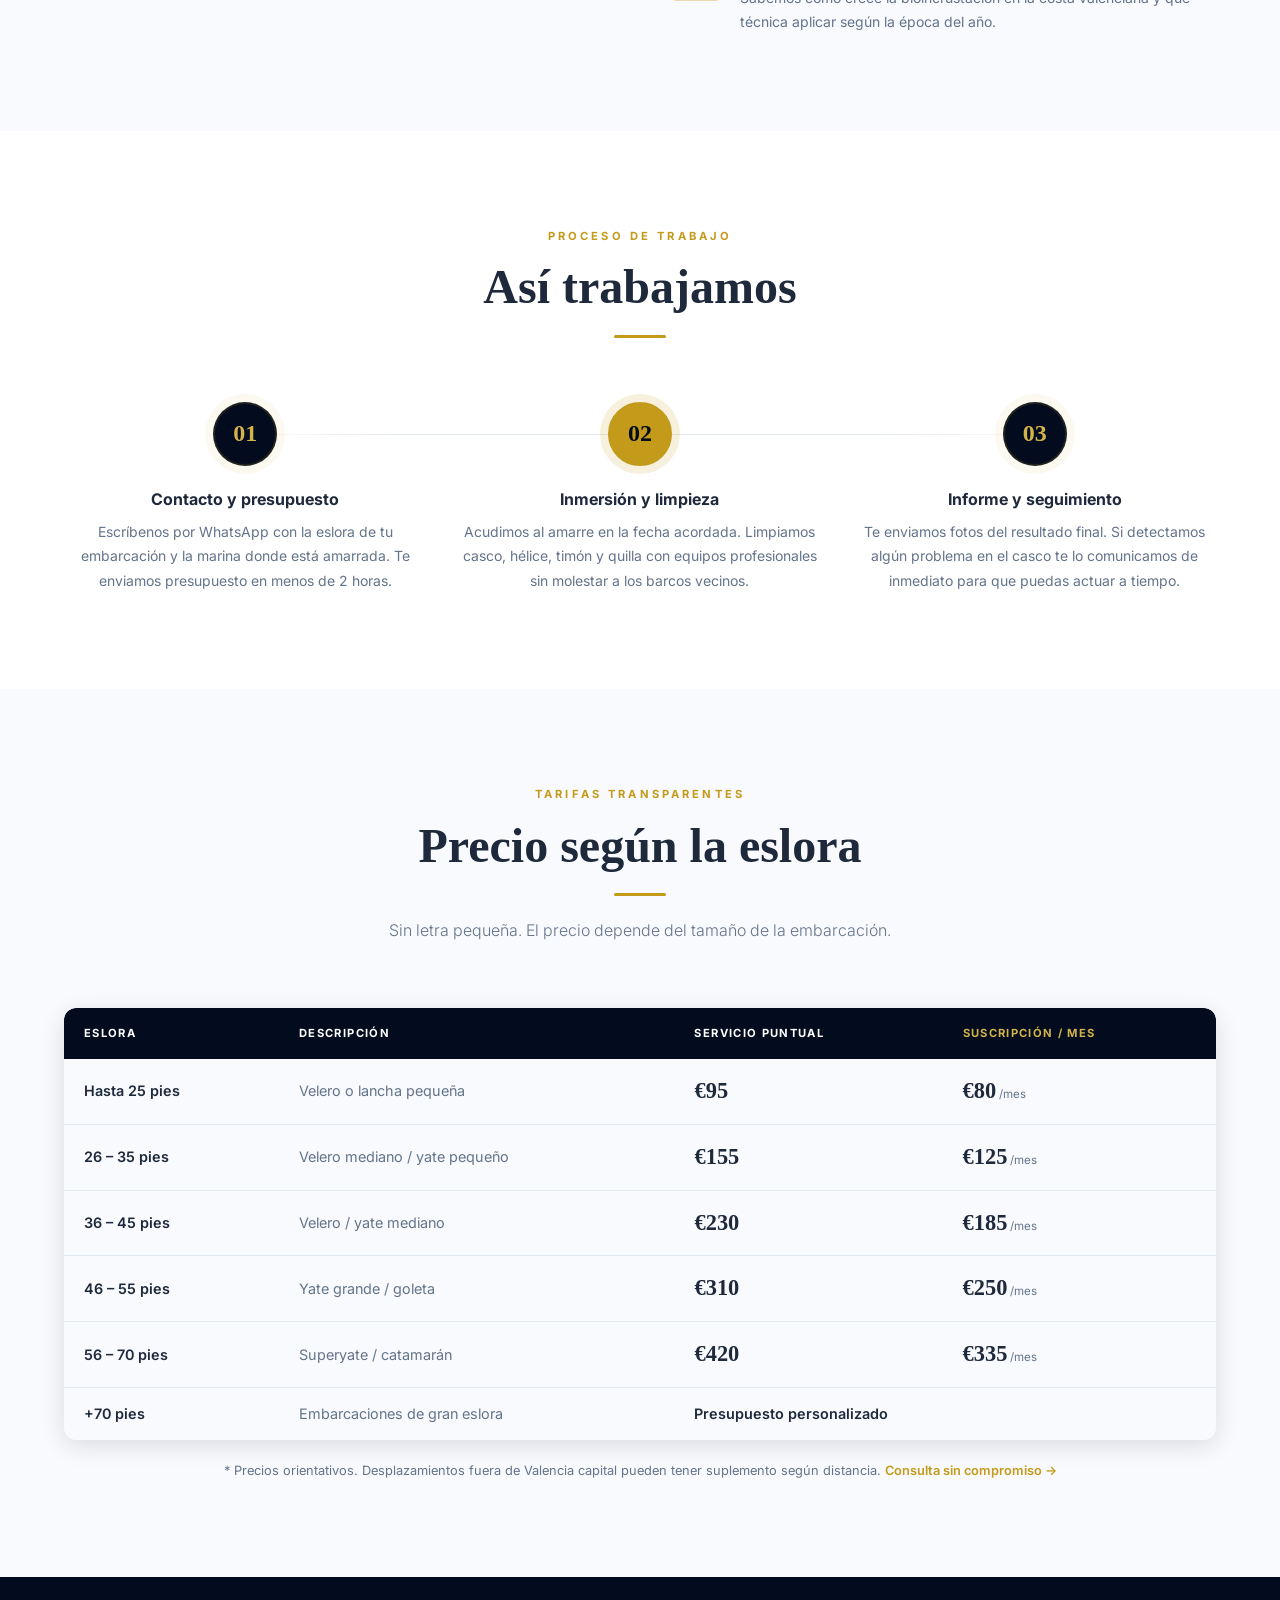
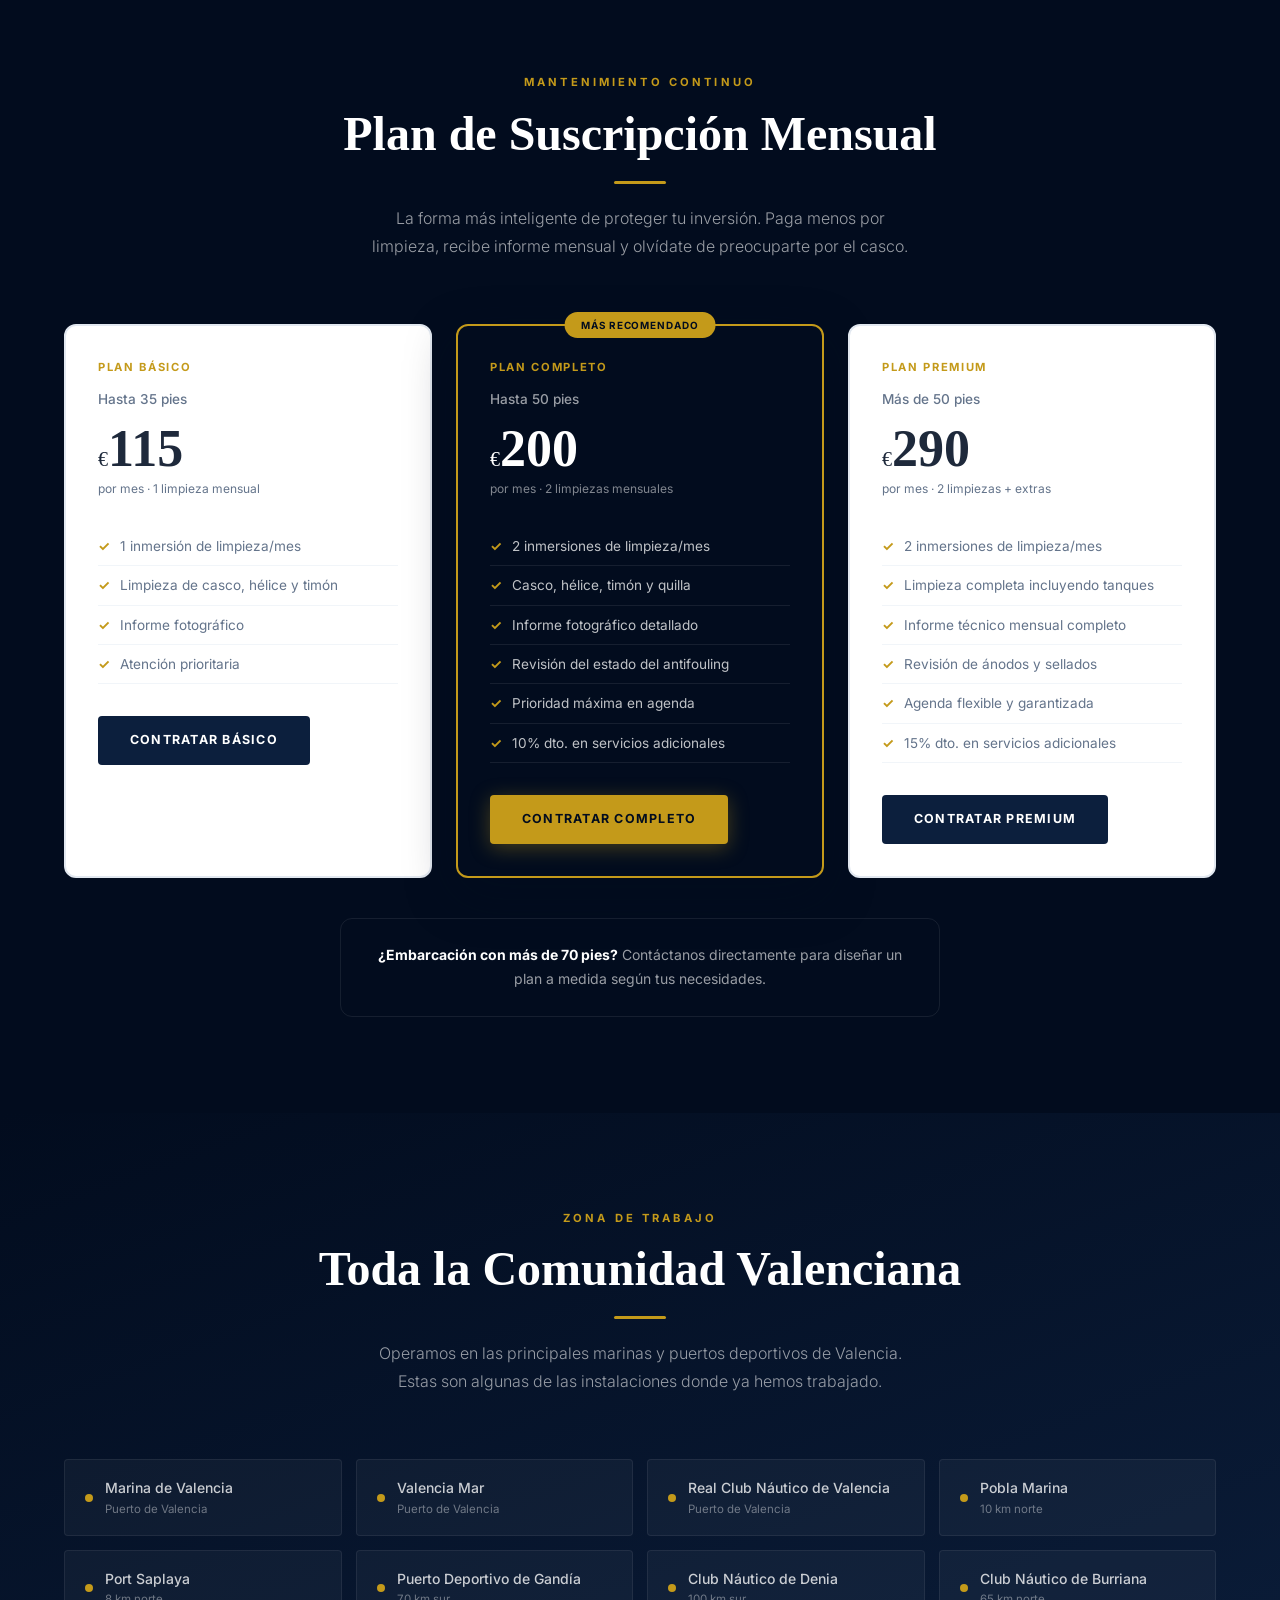
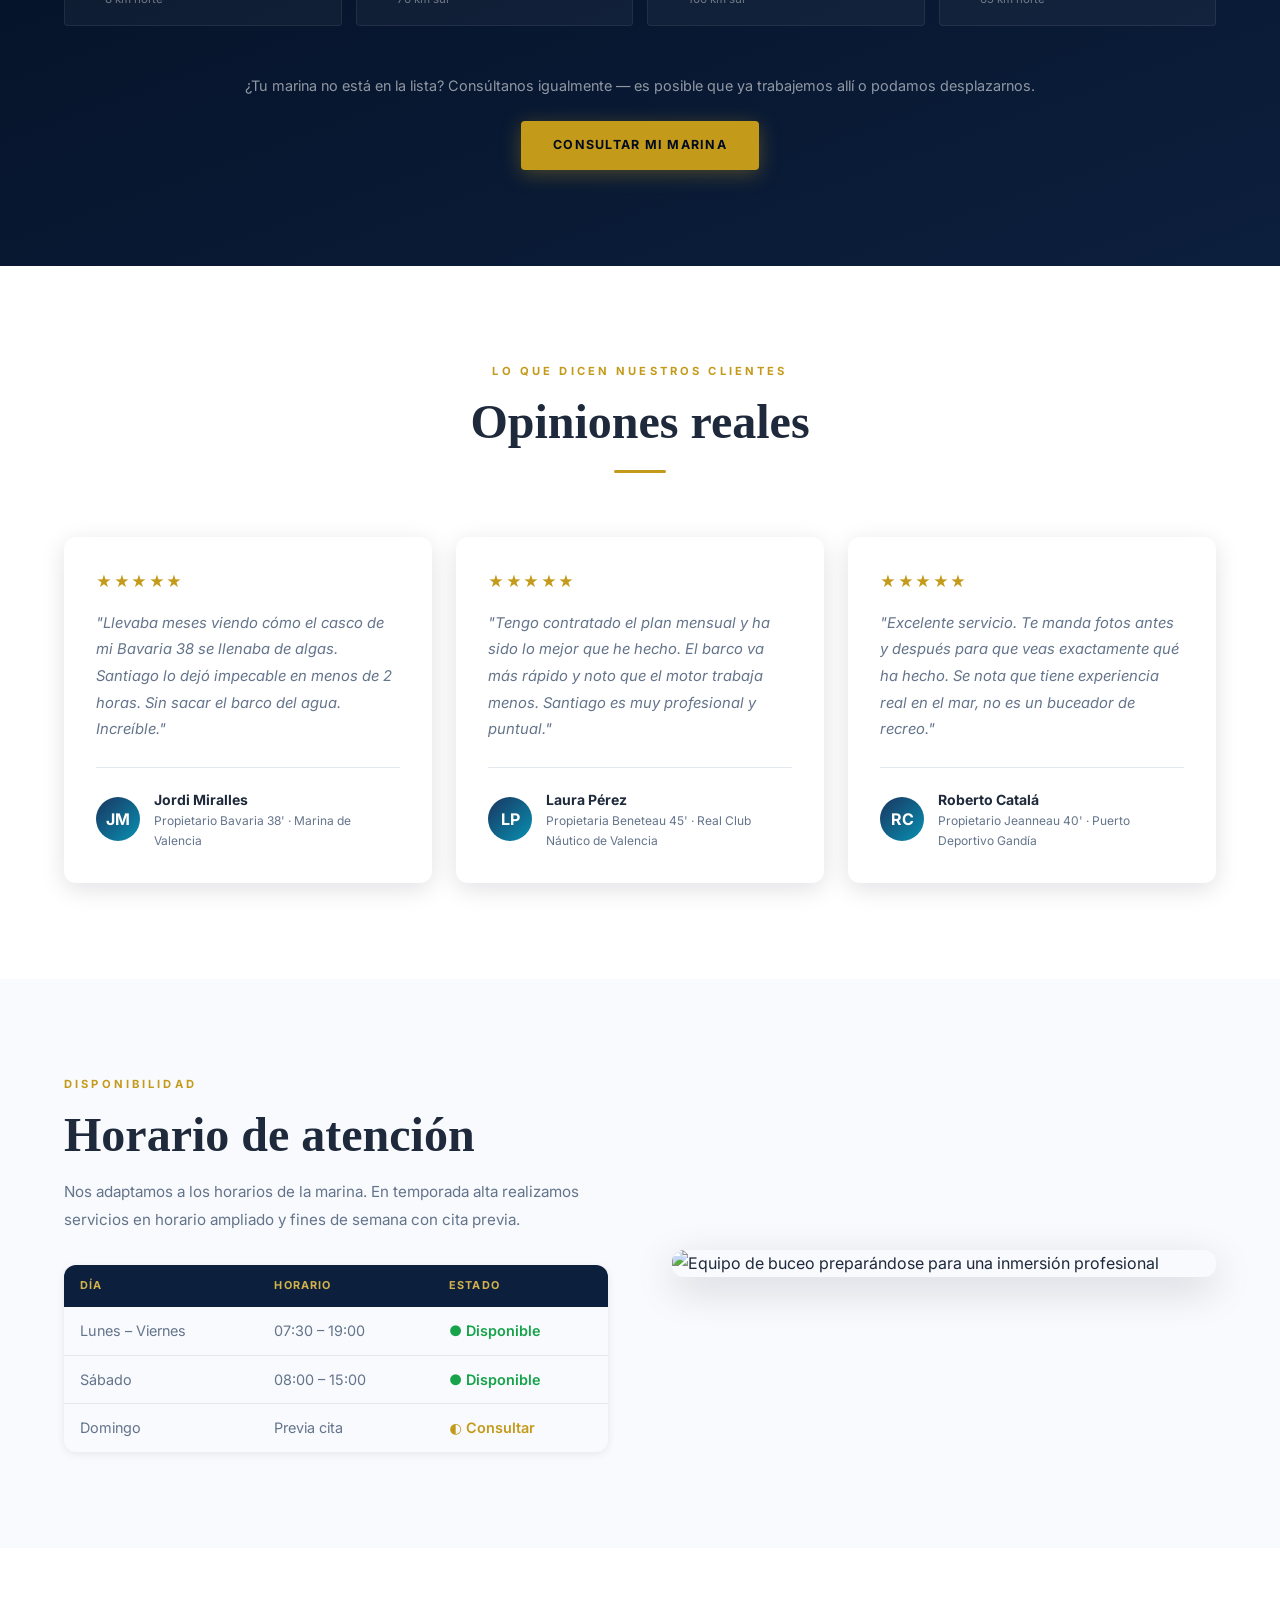
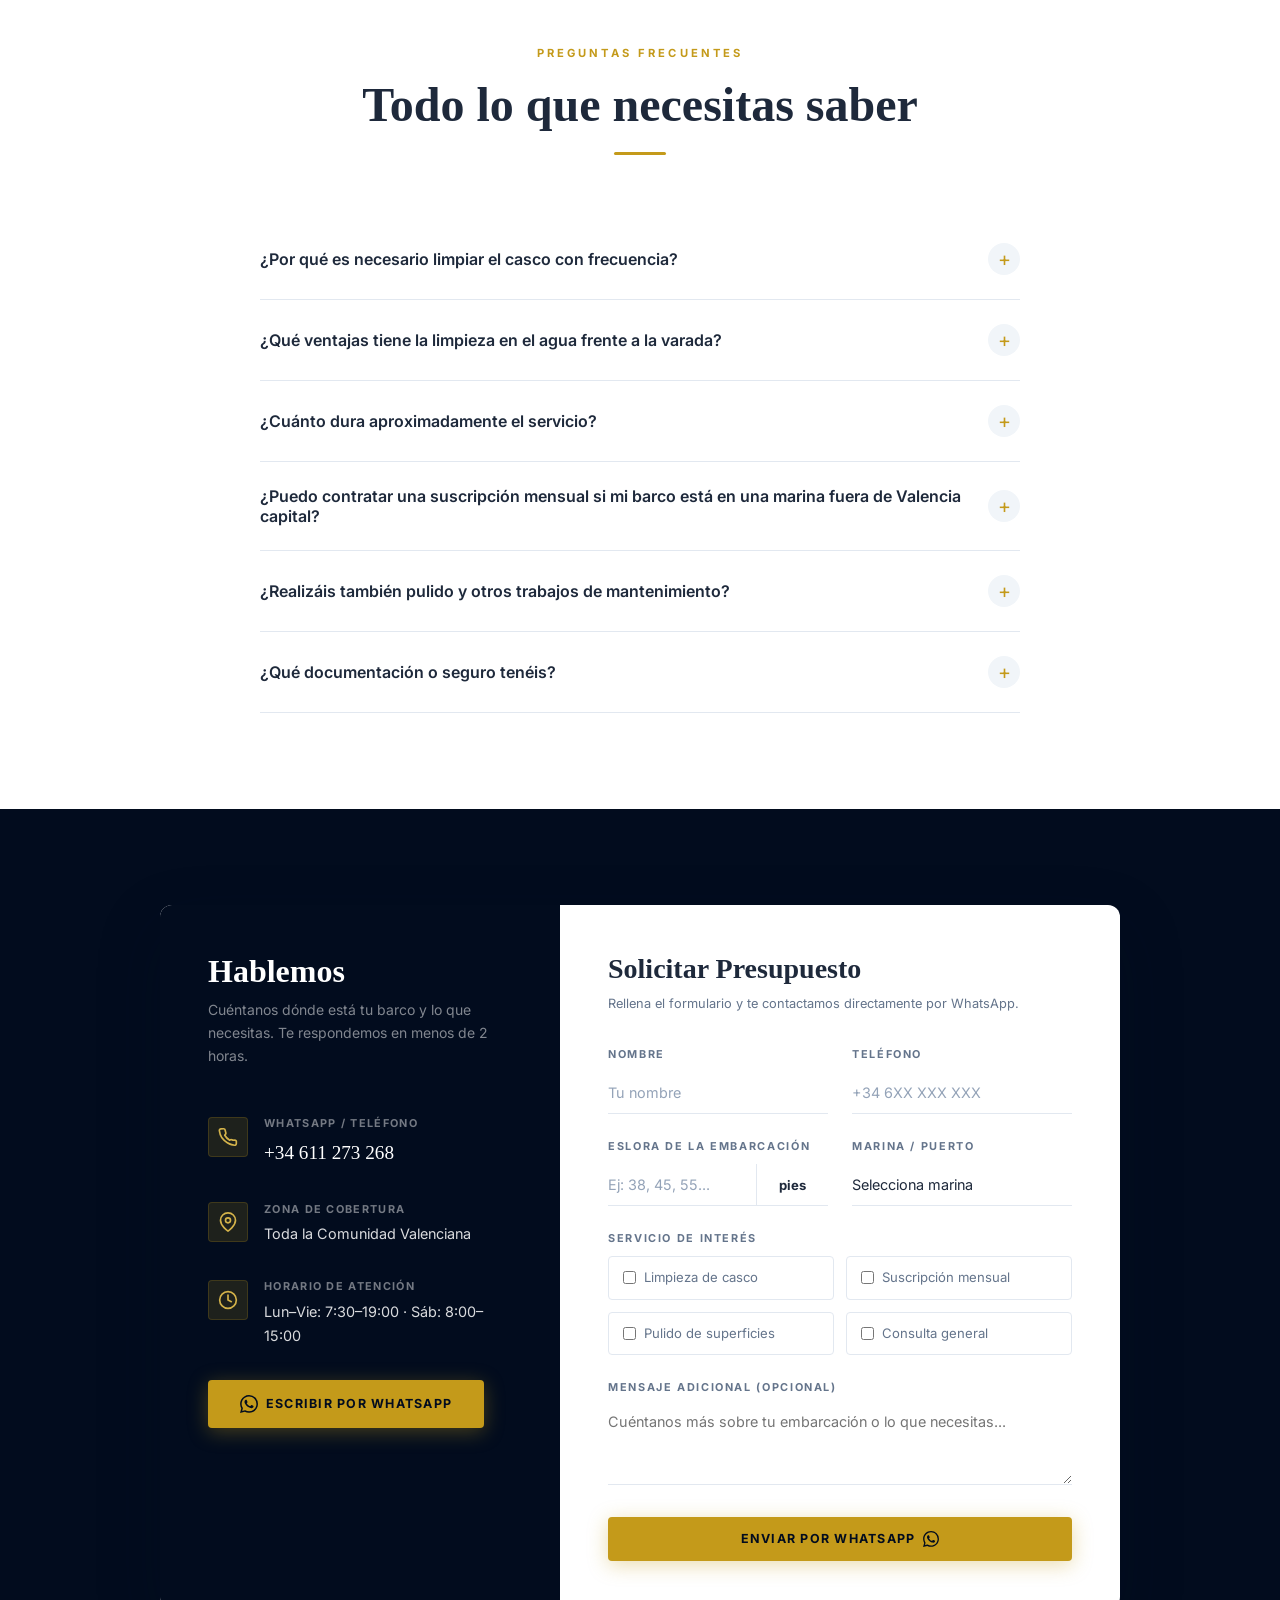
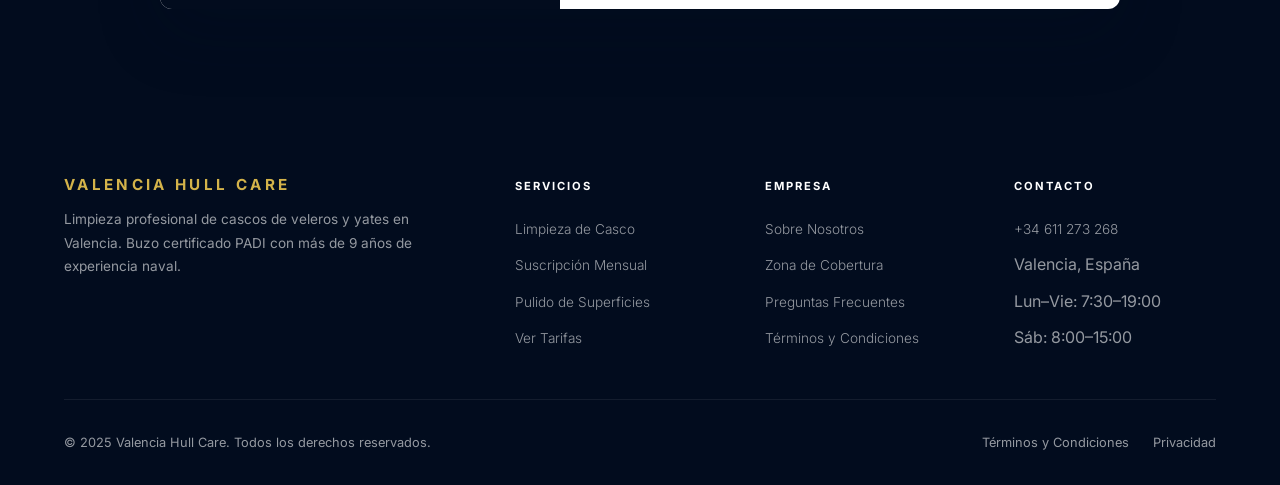
==== commit f8e11642: "Add German language support and update logo text across multiple pages Co-authored-by: Copilot <copi" ====
--- a/index.html
+++ b/index.html
@@ -108,8 +108,7 @@
         <div class="navbar__inner">
           <a href="index.html" class="logo">
             <div class="logo__text">
-              <span class="logo__name">VHC</span>
-              <span class="logo__sub">Valencia Hull Care</span>
+              <span class="logo__name">Valencia Hull Care</span>
             </div>
           </a>
 
@@ -163,6 +162,9 @@
                 <a href="#" class="lang-option" data-lang="it"
                   >🇮🇹 IT — Italiano</a
                 >
+                <a href="#" class="lang-option" data-lang="de"
+                  >🇩🇪 DE — Deutsch</a
+                >
               </div>
             </div>
             <button class="nav__toggle" id="navToggle" aria-label="Abrir menú">
@@ -200,6 +202,9 @@
         >
         <a href="#" class="mobile-lang__btn lang-option" data-lang="it"
           >🇮🇹 IT</a
+        >
+        <a href="#" class="mobile-lang__btn lang-option" data-lang="de"
+          >🇩🇪 DE</a
         >
       </div>
     </div>
@@ -1501,8 +1506,7 @@
           <div>
             <div class="logo footer__logo" style="margin-bottom: 1rem">
               <div class="logo__text">
-                <span class="logo__name">VHC</span>
-                <span class="logo__sub">Valencia Hull Care</span>
+                <span class="logo__name">Valencia Hull Care</span>
               </div>
             </div>
             <p class="footer__brand">
@@ -1585,7 +1589,7 @@
         new google.translate.TranslateElement(
           {
             pageLanguage: "es",
-            includedLanguages: "es,en,fr,it",
+            includedLanguages: "es,en,fr,it,de",
             autoDisplay: false,
           },
           "google_translate_element",
--- a/css/styles.css
+++ b/css/styles.css
@@ -47,7 +47,6 @@
 html {
   scroll-behavior: smooth;
   font-size: 16px;
-  overflow-x: hidden;
 }
 body {
   font-family: "Inter", system-ui, sans-serif;
@@ -55,7 +54,6 @@
   background: var(--white);
   line-height: 1.65;
   -webkit-font-smoothing: antialiased;
-  overflow-x: hidden;
 }
 img {
   max-width: 100%;
@@ -229,11 +227,12 @@
   flex-direction: column;
 }
 .logo__name {
-  color: white;
-  font-family: "Cormorant Garant", serif;
-  font-size: 1.55rem;
-  font-weight: 700;
-  letter-spacing: 0.12em;
+  color: var(--gold-lt);
+  font-family: "Inter", sans-serif;
+  font-size: 0.95rem;
+  font-weight: 700;
+  letter-spacing: 0.22em;
+  text-transform: uppercase;
   line-height: 1;
 }
 .logo__sub {
@@ -1364,6 +1363,9 @@
   box-sizing: border-box !important;
   white-space: normal !important;
 }
+.contact__form-area {
+  padding: 3rem;
+}
 .form-group {
   margin-bottom: 1.5rem;
 }
@@ -1912,9 +1914,6 @@
   }
   .contact-grid {
     grid-template-columns: 1fr;
-    width: 100%;
-    box-shadow: none;
-    border-radius: 0;
   }
   .why-grid {
     grid-template-columns: 1fr;
@@ -1967,6 +1966,15 @@
   .contact__info {
     min-width: 0;
     overflow: hidden;
+  }
+  .contact-grid {
+    width: 100%;
+    box-shadow: none;
+    border-radius: 0;
+    overflow: hidden;
+  }
+  #contacto {
+    overflow-x: hidden;
   }
   footer {
     padding: 2.5rem 0 1.5rem;
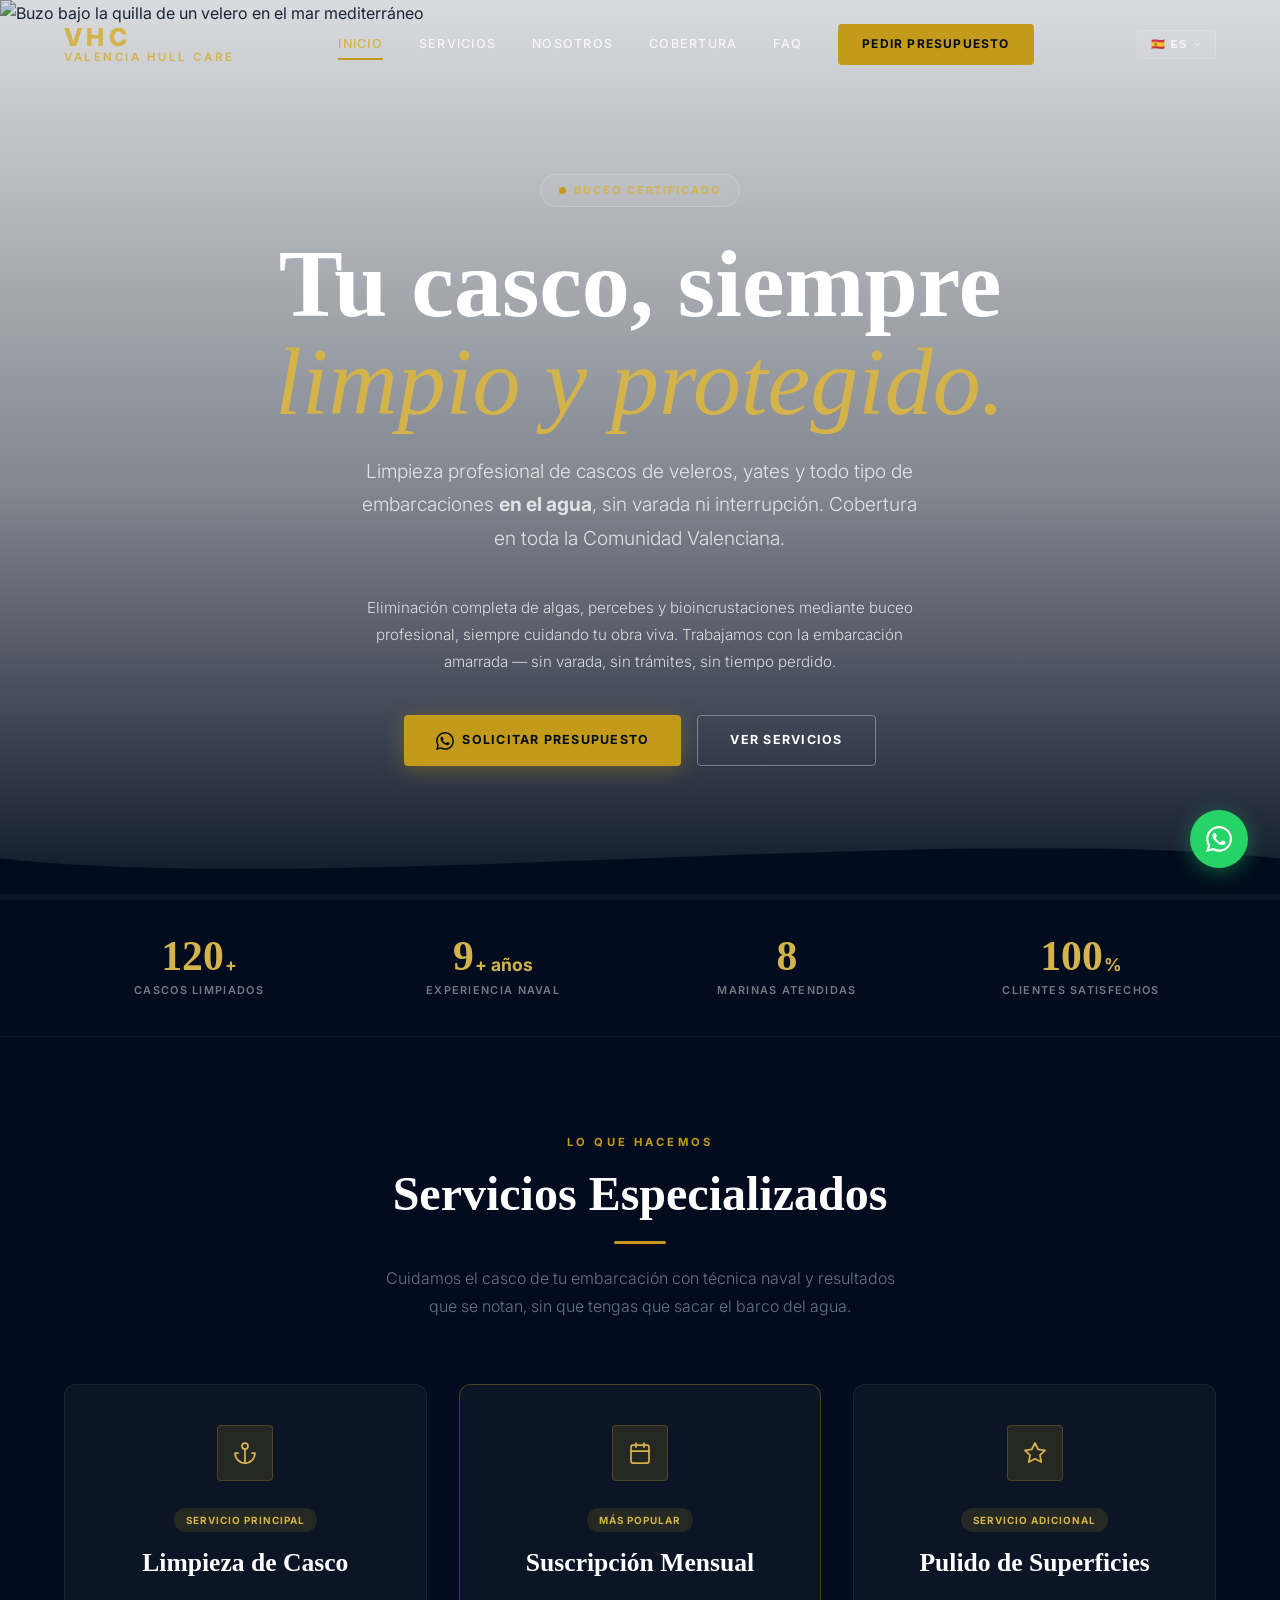
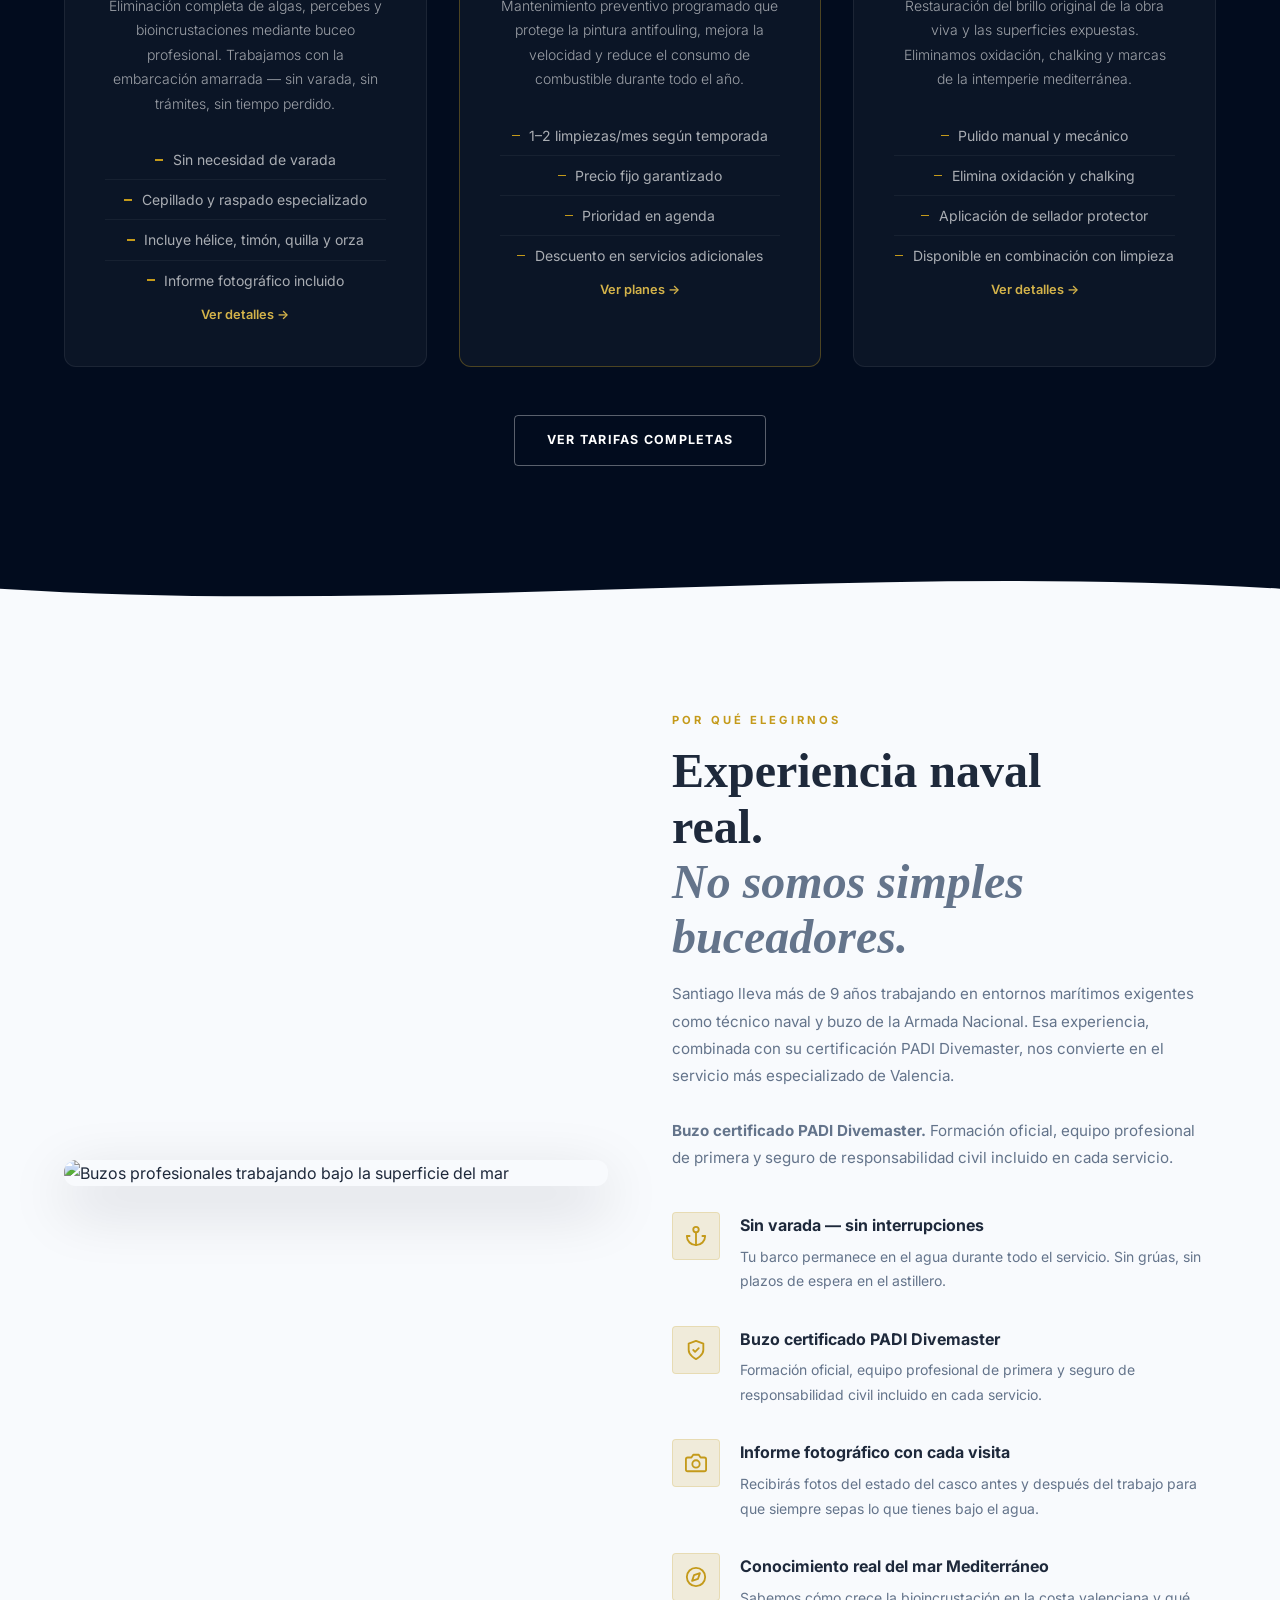
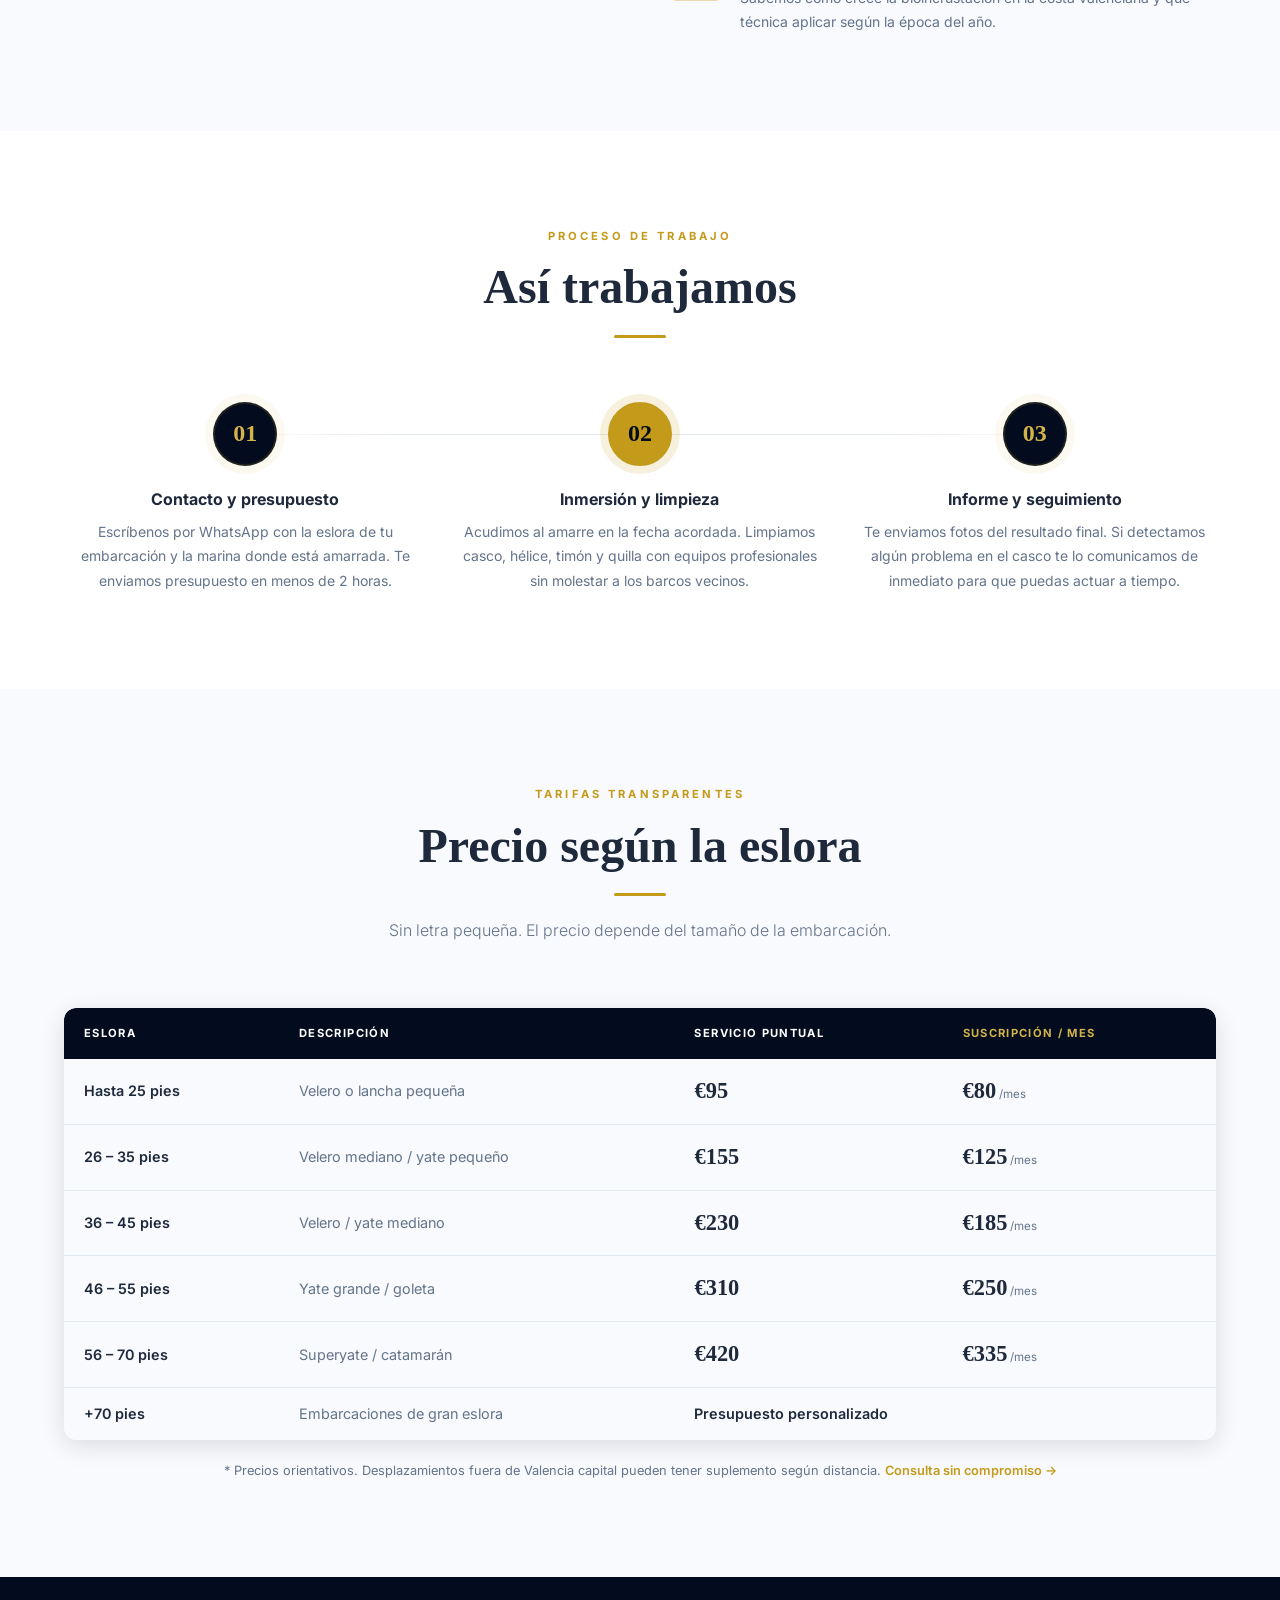
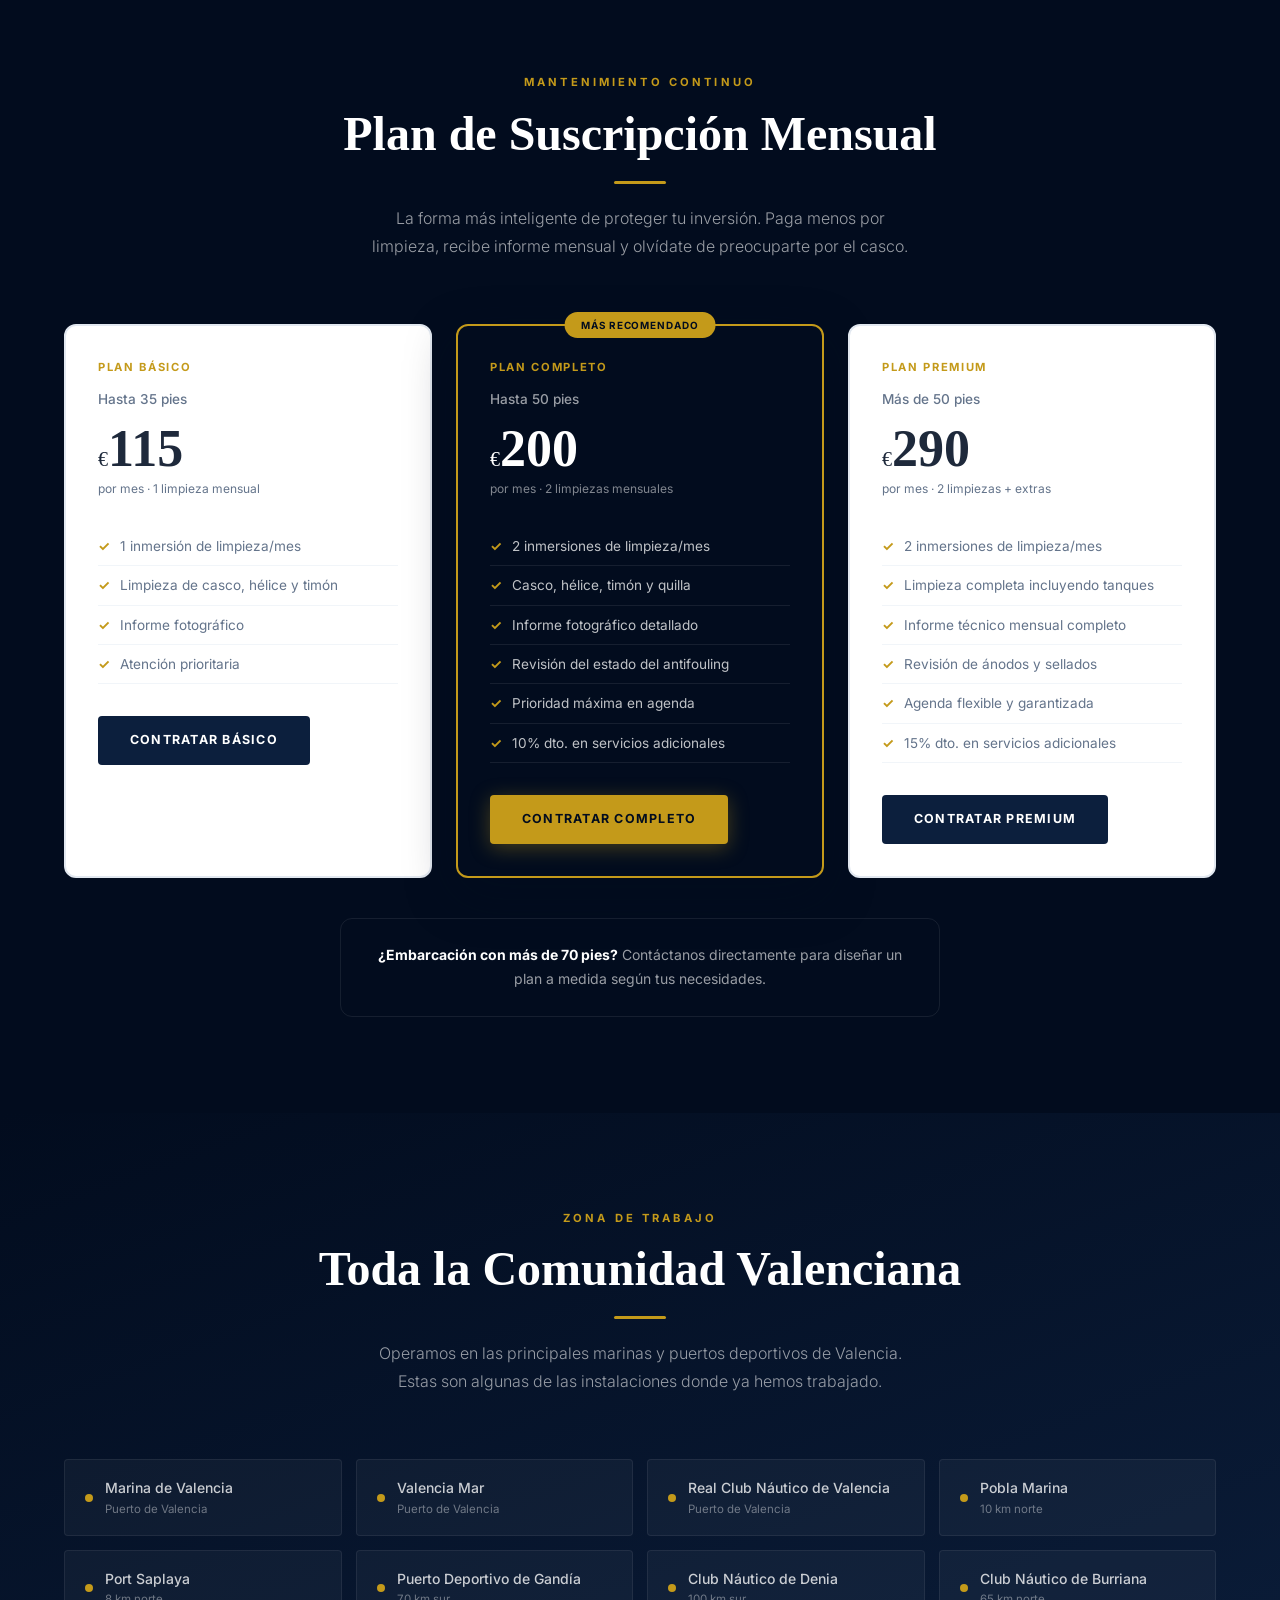
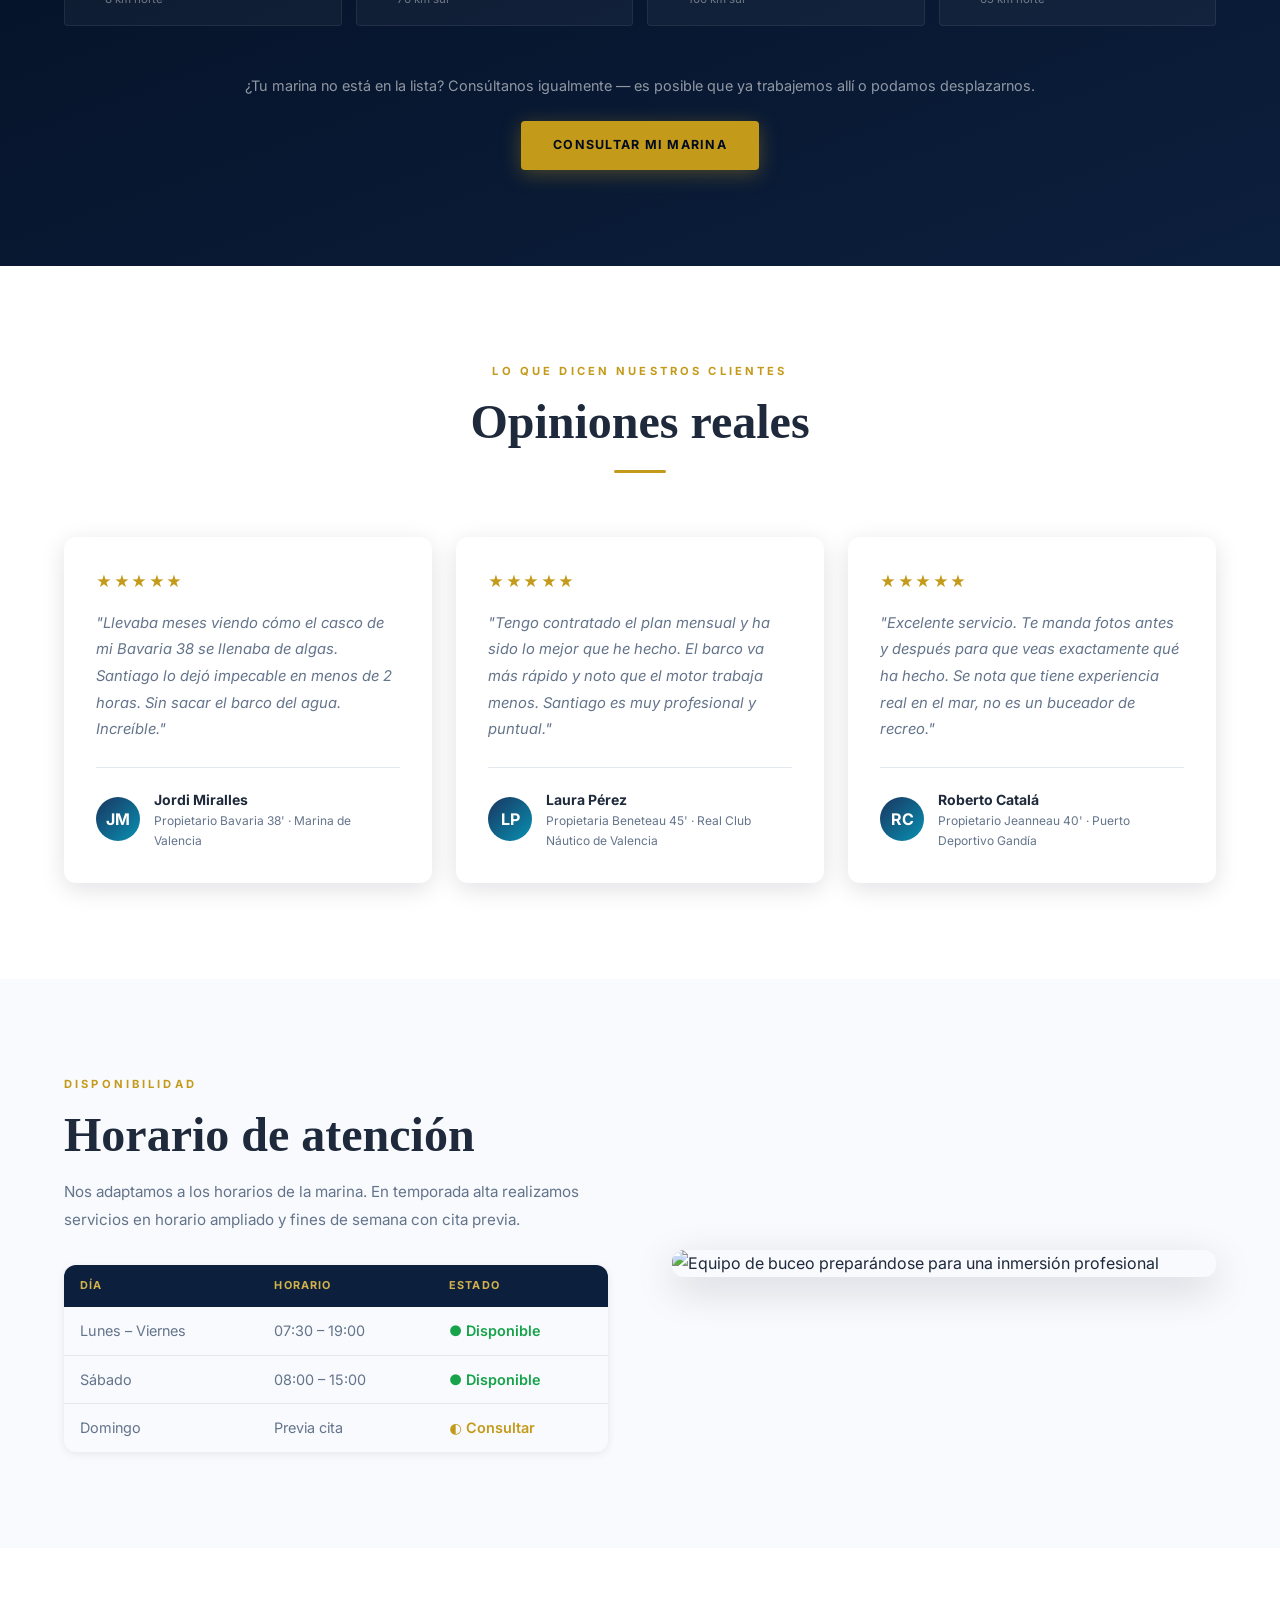
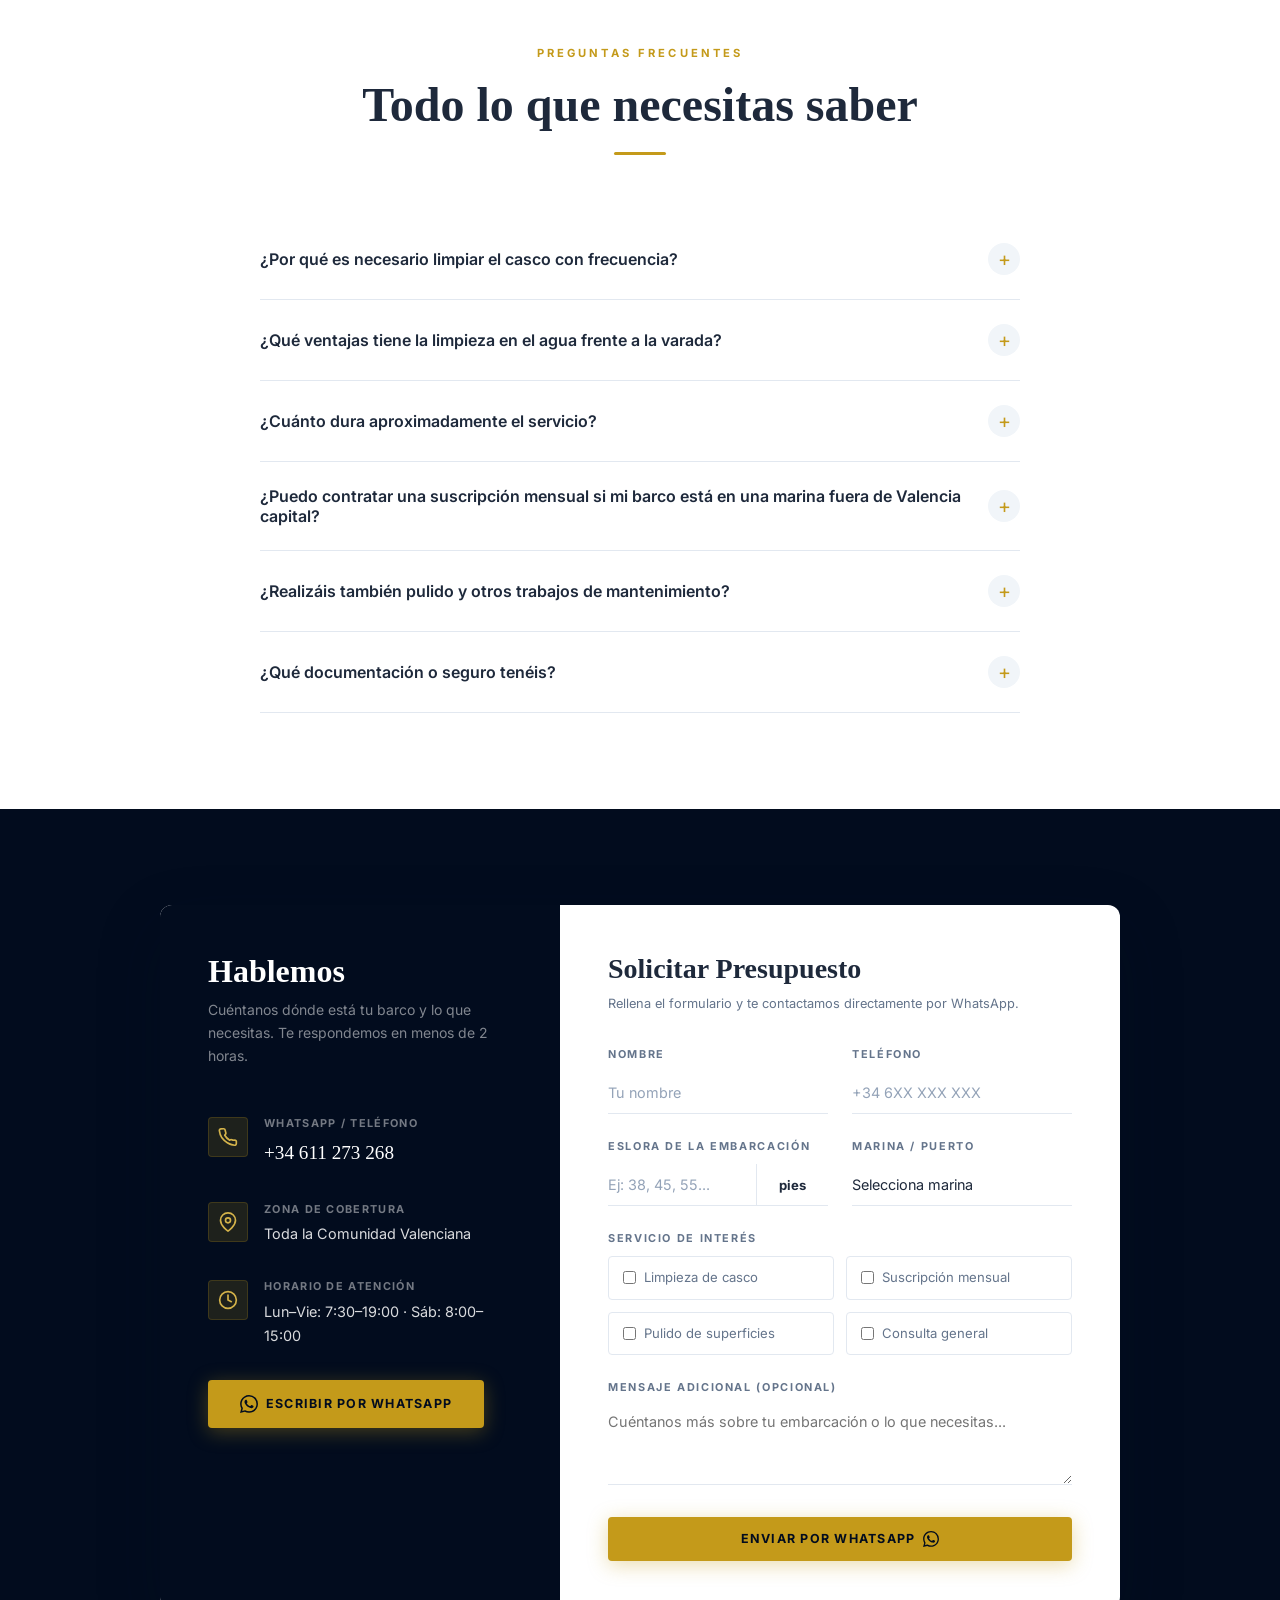
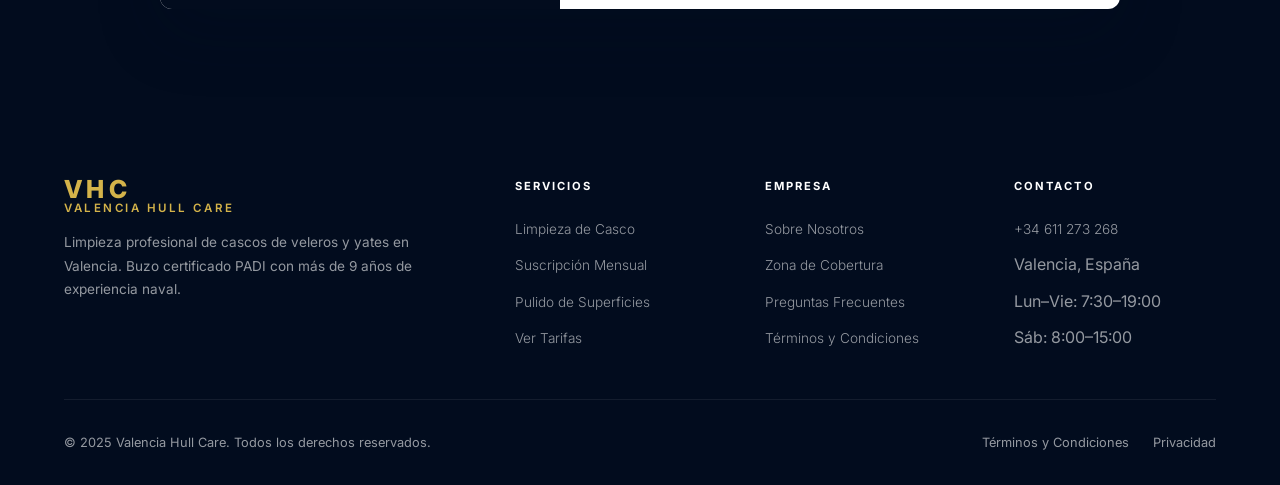
==== commit 0d986a7a: "mejoras nombre" ====
--- a/index.html
+++ b/index.html
@@ -108,6 +108,7 @@
         <div class="navbar__inner">
           <a href="index.html" class="logo">
             <div class="logo__text">
+              <span class="logo__abbr">VHC</span>
               <span class="logo__name">Valencia Hull Care</span>
             </div>
           </a>
@@ -1506,6 +1507,7 @@
           <div>
             <div class="logo footer__logo" style="margin-bottom: 1rem">
               <div class="logo__text">
+                <span class="logo__abbr">VHC</span>
                 <span class="logo__name">Valencia Hull Care</span>
               </div>
             </div>
--- a/css/styles.css
+++ b/css/styles.css
@@ -226,14 +226,24 @@
   display: flex;
   flex-direction: column;
 }
+.logo__abbr {
+  color: var(--gold-lt);
+  font-family: "Inter", sans-serif;
+  font-size: 1.55rem;
+  font-weight: 800;
+  letter-spacing: 0.18em;
+  text-transform: uppercase;
+  line-height: 1;
+}
 .logo__name {
   color: var(--gold-lt);
   font-family: "Inter", sans-serif;
-  font-size: 0.95rem;
-  font-weight: 700;
+  font-size: 0.72rem;
+  font-weight: 600;
   letter-spacing: 0.22em;
   text-transform: uppercase;
   line-height: 1;
+  margin-top: 2px;
 }
 .logo__sub {
   color: var(--gold-lt);
